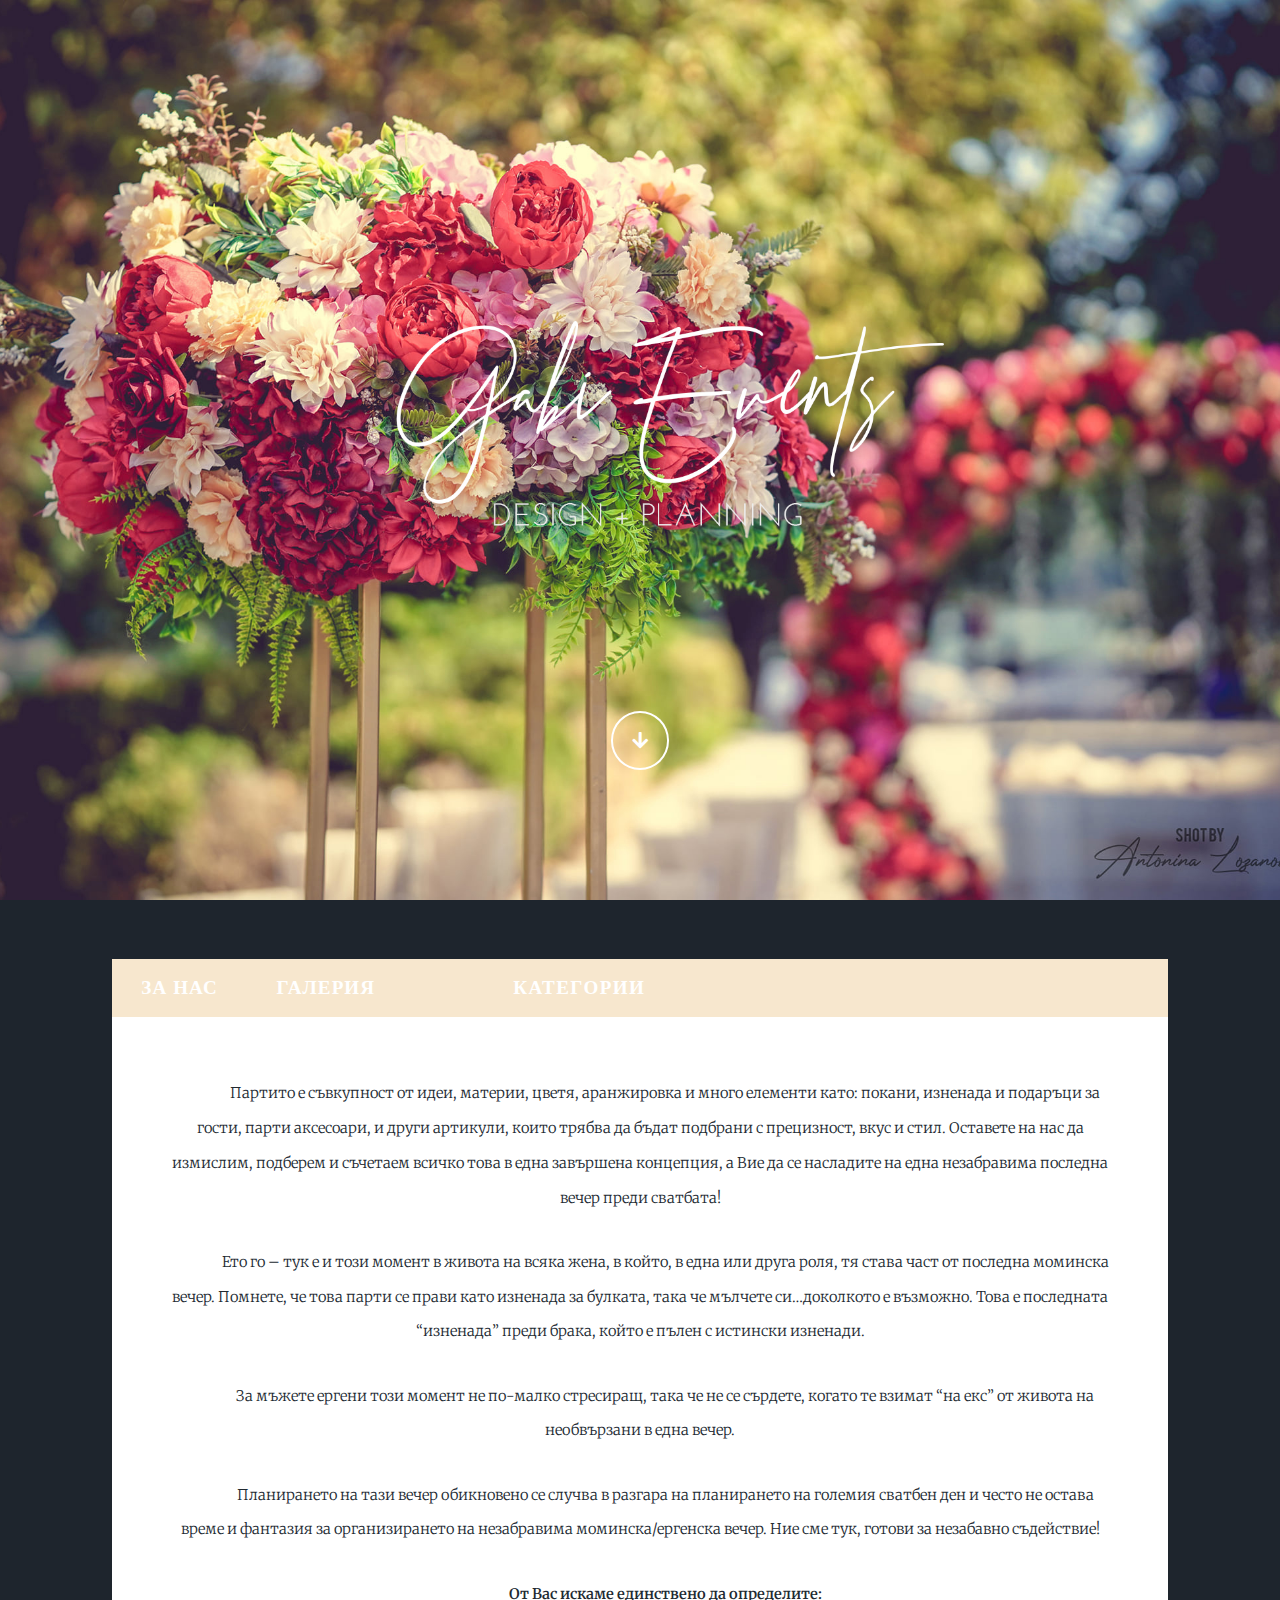
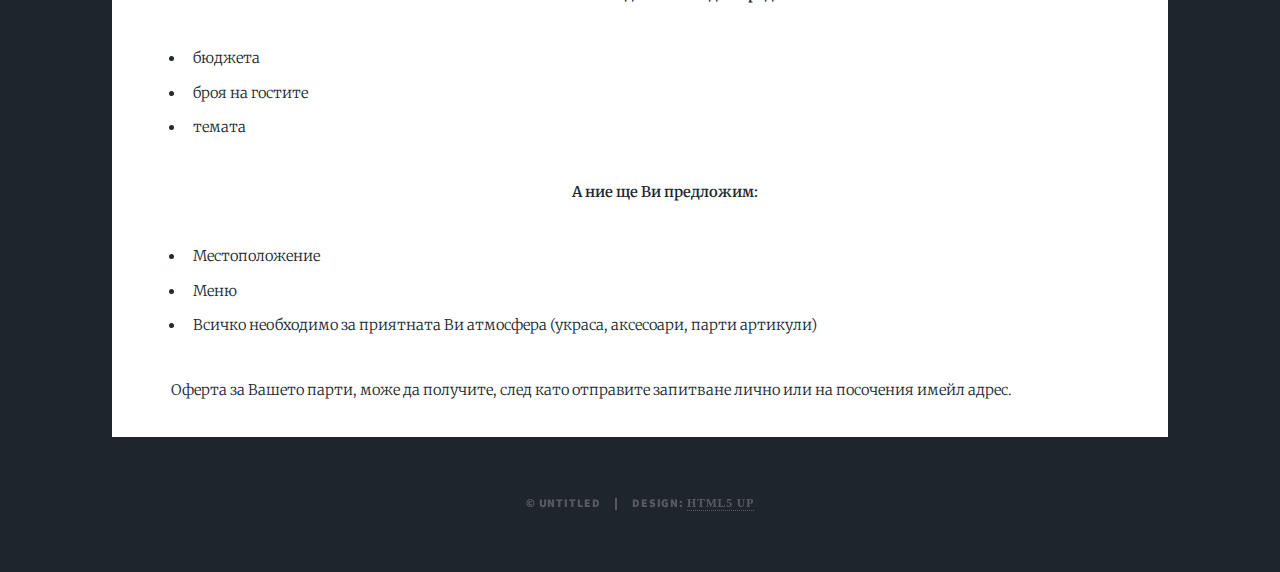
==== bachelor-party.html @ e5195054 "css changes" ====
<!DOCTYPE HTML>
<!--
	Massively by HTML5 UP
	html5up.net | @ajlkn
	Free for personal and commercial use under the CCA 3.0 license (html5up.net/license)
-->
<html>
	<head>
		<title>Момински и ергенски партита - Gabi Events DESIGN + PLANNING</title>
		<meta charset="utf-8" />
		<meta name="viewport" content="width=device-width, initial-scale=1, user-scalable=no" />
		<link rel="stylesheet" href="assets/css/main.css" />
		<noscript><link rel="stylesheet" href="assets/css/noscript.css" /></noscript>
	</head>
	<body class="is-preload">

		<!-- Wrapper -->
			<div id="wrapper" class="fade-in">
				<!-- Intro -->
					<div id="intro">
						
						<ul class="actions">
							
							<li><a href="#header" class="button icon solid solo fa-arrow-down scrolly">Continue</a></li>
						</ul>
					</div>

				<!-- Header -->
				<header id="header">
                    <a href="index.html" class="logo">Gabi Events</a>
                    <a class="logot">DESIGN + PLANNING</a>
                </header>
                <!-- Nav -->
                <div class="vl"></div>
                        <div class="dropdown">
                            <button class="dropbtn">Категории</button>
                            <div class="dropdown-content">
                                <a href="wedding.html">Сватби</a>
                                <a href="christening.html">Кръщенета</a>
                                <a href="birthday.html">Рождени дни</a>
                                <a href="childrens-party.html">Детски партита</a>
                                <a href="bachelor-party.html">Момински и ергенски партита</a>
                                <a href="prom.html">Абитуриентски балове</a>
                            </div>
                        </div>
                    <nav id="nav">
                        <ul class="links">
                            <li class="active"><a href="index.html">За нас</a></li>
                            <li><a href="generic.html">Галерия</a></li>
                        </ul>
                    </nav>



				<!-- Main -->
                <section id="main">
					<div class="container">
						<div class="row gtr-200">
							<div class="col-12">

                                 <div class="post featured">
                      
                                 </div>
                            <p>
								Партито е съвкупност от идеи, материи, цветя, аранжировка и много елементи като:  покани, изненада и подаръци за гости, парти аксесоари, и други артикули, които трябва да бъдат подбрани с прецизност, вкус и стил. 
								Оставете на нас да измислим, подберем и съчетаем всичко това в една завършена концепция, а Вие да се насладите на една незабравима последна вечер преди сватбата!
							</p>
							<p>
								Ето го – тук е и този момент в живота на всяка жена, в който, в една или друга роля, тя става част от последна моминска вечер.
								Помнете, че това парти се прави като изненада за булката, така че мълчете си…доколкото е възможно. Това е последната “изненада” преди брака, който е пълен с истински изненади.
							</p>
							<p>
								За мъжете ергени този момент не по-малко стресиращ, така че не се сърдете, когато те взимат “на екс” от живота на необвързани в една вечер.
							</p>
							<p>
								Планирането на тази вечер обикновено се случва в разгара на планирането на големия сватбен ден и често не остава време и фантазия за организирането на незабравима моминска/ергенска вечер. 
								Ние сме тук, готови за незабавно съдействие!
							</p>
							<p><b>От Вас искаме единствено да определите:</b></p>
                            <ul>
								<li>
									 бюджета
								</li>
								<li>
									броя на гостите
								</li>
								<li>
									темата
								</li>
							</ul>
                            <p><b>А ние ще Ви предложим:</b></p>
							<ul>
								<li>
									 Местоположение
								</li>
								<li>
									Меню
								</li>
								<li>
									Всичко необходимо за приятната Ви атмосфера (украса, аксесоари, парти артикули)
								</li>
							</ul>
							Оферта за Вашето парти, може да получите, след като отправите запитване лично или на посочения имейл адрес.
                            </div>
                        </div>
                    </div>                    
                </section>
                
				<!-- Footer -->
					<footer id="footer">

					</footer>

				<!-- Copyright -->
					<div id="copyright">
						<ul><li>&copy; Untitled</li><li>Design: <a href="https://html5up.net">HTML5 UP</a></li></ul>
					</div>

			</div>

		<!-- Scripts -->
			<script src="assets/js/jquery.min.js"></script>
			<script src="assets/js/jquery.scrollex.min.js"></script>
			<script src="assets/js/jquery.scrolly.min.js"></script>
			<script src="assets/js/browser.min.js"></script>
			<script src="assets/js/breakpoints.min.js"></script>
			<script src="assets/js/util.js"></script>
			<script src="assets/js/main.js"></script>

	</body>
</html>
---- assets/css/main.css ----
@import url(fontawesome-all.min.css);
@import url("https://fonts.googleapis.com/css?family=Merriweather:300,700,300italic,700italic|Source+Sans+Pro:900");

/*
	Massively by HTML5 UP
	html5up.net | @ajlkn
	Free for personal and commercial use under the CCA 3.0 license (html5up.net/license)
*/

html, body, div, span, applet, object,
iframe, h1, h2, h3, h4, h5, h6, p, blockquote,
pre, a, abbr, acronym, address, big, cite,
code, del, dfn, em, img, ins, kbd, q, s, samp,
small, strike, strong, sub, sup, tt, var, b,
u, i, center, dl, dt, dd, ol, ul, li, fieldset,
form, label, legend, table, caption, tbody,
tfoot, thead, tr, th, td, article, aside,
canvas, details, embed, figure, figcaption,
footer, header, hgroup, menu, nav, output, ruby,
section, summary, time, mark, audio, video {
	margin: 0;
	padding: 0;
	border: 0;
	font-size: 100%;
	font: inherit;
	vertical-align: baseline;}

article, aside, details, figcaption, figure,
footer, header, hgroup, menu, nav, section {
	display: block;}

body {
	line-height: 1;
}

* {box-sizing:border-box}

/* Slideshow container */
.slideshow-container {
  max-width: 1000px;
  position: relative;
  margin: auto;
  top: 8px;
  left: 16px;
}

/* Hide the images by default */
.mySlides {
  display: none;
}

/* Next & previous buttons */
.prev, .next {
	cursor: pointer;
	position: absolute;
	top: 50%;
	width: auto;
	padding: 16px;
	margin-top: -22px;
	color: white;
	font-weight: bold;
	font-size: 18px;
	transition: 0.6s ease;
	border-radius: 0 3px 3px 0;
	user-select: none;
}

.prev{
	left:0;
	border-radius: 3px 0 0 3px;
}

/* Position the "next button" to the right */
.next {
	right: 0;
	border-radius: 3px 0 0 3px;
  }
  
  /* On hover, add a black background color with a little bit see-through */
  .prev:hover, .next:hover {
	background-color: rgba(0,0,0,0.8);
  }

/* Caption text */
.text {
  color: #f2f2f2;
  font-size: 15px;
  padding: 8px 12px;
  position: absolute;
  bottom: 8px;
  width: 100%;
  text-align: center;
}

/* Number text (1/3 etc) */
.numbertext {
  color: #f2f2f2;
  font-size: 12px;
  padding: 8px 12px;
  position: absolute;
  top: 0;
}

/* The dots/bullets/indicators */
.dot {
  cursor: pointer;
  height: 15px;
  width: 15px;
  margin: 0 2px;
  background-color: #bbb;
  border-radius: 50%;
  display: inline-block;
  transition: background-color 0.6s ease;
}

.active, .dot:hover {
  background-color: #717171;
}

/* Fading animation */
.fade {
  -webkit-animation-name: fade;
  -webkit-animation-duration: 1.5s;
  animation-name: fade;
  animation-duration: 1.5s;
}

@-webkit-keyframes fade {
  from {opacity: .4}
  to {opacity: 1}
}

@keyframes fade {
  from {opacity: .4}
  to {opacity: 1}
}


ol, ul {
	list-style: none;
}

blockquote, q {
	quotes: none;
}

	blockquote:before, blockquote:after, q:before, q:after {
		content: '';
		content: none;
	}

table {
	border-collapse: collapse;
	border-spacing: 0;
}

body {
	-webkit-text-size-adjust: none;
}

mark {
	background-color: transparent;
	color: inherit;
}

input::-moz-focus-inner {
	border: 0;
	padding: 0;
}

input, select, textarea {
	-moz-appearance: none;
	-webkit-appearance: none;
	-ms-appearance: none;
	appearance: none;
}

/* Basic */

	@-ms-viewport {
		width: device-width;
	}

	body {
		-ms-overflow-style: scrollbar;
	}

	@media screen and (max-width: 480px) {

		html, body {
			min-width: 320px;
		}

	}

	html {
		box-sizing: border-box;
	}

	*, *:before, *:after {
		box-sizing: inherit;
	}

	body {
		background-color: #1e252d;
	}

		body.is-preload *, body.is-preload *:before, body.is-preload *:after {
			-moz-animation: none !important;
			-webkit-animation: none !important;
			-ms-animation: none !important;
			animation: none !important;
			-moz-transition: none !important;
			-webkit-transition: none !important;
			-ms-transition: none !important;
			transition: none !important;
		}

/* Type */

	html {
		font-size: 16pt;
	}

		@media screen and (max-width: 1680px) {

			html {
				font-size: 12pt;
			}

		}

		@media screen and (max-width: 1280px) {

			html {
				font-size: 11pt;
			}

		}

		@media screen and (max-width: 360px) {

			html {
				font-size: 10pt;
			}

		}

	body {
		color: #212931;
	}

	body, input, select, textarea {
		font-family: "Merriweather", Georgia, serif;
		font-weight: 300;
		font-size: 1rem;
		line-height: 2.375;
	}

	a {
		-moz-transition: color 0.2s ease-in-out, background-color 0.2s ease-in-out, border-color 0.2s ease-in-out, box-shadow 0.2s ease-in-out;
		-webkit-transition: color 0.2s ease-in-out, background-color 0.2s ease-in-out, border-color 0.2s ease-in-out, box-shadow 0.2s ease-in-out;
		-ms-transition: color 0.2s ease-in-out, background-color 0.2s ease-in-out, border-color 0.2s ease-in-out, box-shadow 0.2s ease-in-out;
		transition: color 0.2s ease-in-out, background-color 0.2s ease-in-out, border-color 0.2s ease-in-out, box-shadow 0.2s ease-in-out;
		border-bottom: dotted 1px;
		text-decoration: none;
	}

		a:hover {
			border-bottom-color: transparent;
			color: #f4d18c !important;
		}

	strong, b {
		font-weight: 600;
	}

	em, i {
		font-style: italic;
	}

	p {
		text-align: center;
		margin: 0 0 2em 0;
	}

	h1, h2, h3, h4, h5, h6 {
		font-family: "Source Sans Pro", Helvetica, sans-serif;
		font-weight: 535;
		line-height: 1.5;
		letter-spacing: 0.030em;
		text-transform: uppercase;
		margin: 0 0 1rem 0;
	}

		h1 a, h2 a, h3 a, h4 a, h5 a, h6 a {
			border-bottom: 0;
			color: inherit;
			text-decoration: none;
		}

	h1 {
		font-size: 4rem;
		line-height: 1.1;
		margin: 0 0 2rem 0;
	}

	h2 {
		font-size: 1.75rem;
		line-height: 1.3;
		margin: 0 0 1.5rem 0;
	}

	h3 {
		font-size: 1.25rem;
		margin: 0 0 1.5rem 0;
	}

	h4 {
		font-size: 1rem;
	}

	h5 {
		font-size: 0.9rem;
	}

	h6 {
		font-size: 0.8rem;
	}

	sub {
		font-size: 0.8rem;
		position: relative;
		top: 0.5rem;
	}

	sup {
		font-size: 0.8rem;
		position: relative;
		top: -0.5rem;
	}

	blockquote {
		border-left: solid 4px;
		font-style: italic;
		margin: 0 0 2rem 0;
		padding: 0.5rem 0 0.5rem 2rem;
	}

	code {
		border: solid 2px;
		font-family: "Courier New", monospace;
		font-size: 0.9rem;
		margin: 0 0.25rem;
		padding: 0.25rem 0.65rem;
	}

	pre {
		-webkit-overflow-scrolling: touch;
		font-family: "Courier New", monospace;
		font-size: 0.9rem;
		margin: 0 0 2rem 0;
	}

		pre code {
			display: block;
			line-height: 1.75;
			padding: 1rem 1.5rem;
			overflow-x: auto;
		}

	hr {
		border: 0;
		border-bottom: solid 2px;
		margin: 3rem 0;
	}

		hr.major {
			margin: 5rem 0;
		}

	.align-left {
		text-align: left;
	}

	.align-center {
		text-align: center;
	}

	.align-right {
		text-align: right;
	}

	input, select, textarea {
		color: #212931;
	}

	a {
		color: #212931;
		font-family:'Times New Roman', Times, serif;
		border-bottom-color: rgba(33, 41, 49, 0.5);
	}

		a:hover {
			border-bottom-color: transparent;
			color: #f4d18c !important;
		}

	strong, b {
		color: #212931;
	}

	h1, h2, h3, h4, h5, h6 {
		color: #212931;
	}

	blockquote {
		border-left-color: #eeeeee;
	}

	code {
		background: rgba(220, 220, 220, 0.25);
		border-color: #eeeeee;
	}

	hr {
		border-bottom-color: #eeeeee;
	}

/* Row */

	.row {
		display: flex;
		flex-wrap: wrap;
		box-sizing: border-box;
		align-items: stretch;
	}

		.row > * {
			box-sizing: border-box;
		}

		.row.gtr-uniform > * > :last-child {
			margin-bottom: 0;
		}

		.row.aln-left {
			justify-content: flex-start;
		}

		.row.aln-center {
			justify-content: center;
		}

		.row.aln-right {
			justify-content: flex-end;
		}

		.row.aln-top {
			align-items: flex-start;
		}

		.row.aln-middle {
			align-items: center;
		}

		.row.aln-bottom {
			align-items: flex-end;
		}

		.row > .imp {
			order: -1;
		}

		.row > .col-1 {
			width: 8.33333%;
		}

		.row > .off-1 {
			margin-left: 8.33333%;
		}

		.row > .col-2 {
			width: 16.66667%;
		}

		.row > .off-2 {
			margin-left: 16.66667%;
		}

		.row > .col-3 {
			width: 25%;
		}

		.row > .off-3 {
			margin-left: 25%;
		}

		.row > .col-4 {
			width: 33.33333%;
		}

		.row > .off-4 {
			margin-left: 33.33333%;
		}

		.row > .col-5 {
			width: 41.66667%;
		}

		.row > .off-5 {
			margin-left: 41.66667%;
		}

		.row > .col-6 {
			width: 50%;
		}

		.row > .off-6 {
			margin-left: 50%;
		}

		.row > .col-7 {
			width: 58.33333%;
		}

		.row > .off-7 {
			margin-left: 58.33333%;
		}

		.row > .col-8 {
			width: 66.66667%;
		}

		.row > .off-8 {
			margin-left: 66.66667%;
		}

		.row > .col-9 {
			width: 75%;
		}

		.row > .off-9 {
			margin-left: 75%;
		}

		.row > .col-10 {
			width: 83.33333%;
		}

		.row > .off-10 {
			margin-left: 83.33333%;
		}

		.row > .col-11 {
			width: 91.66667%;
		}

		.row > .off-11 {
			margin-left: 91.66667%;
		}

		.row > .col-12 {
			width: 100%;
		}

		.row > .off-12 {
			margin-left: 100%;
		}

		.row.gtr-0 {
			margin-top: 0;
			margin-left: 0rem;
		}

			.row.gtr-0 > * {
				padding: 0 0 0 0rem;
			}

			.row.gtr-0.gtr-uniform {
				margin-top: 0rem;
			}

				.row.gtr-0.gtr-uniform > * {
					padding-top: 0rem;
				}

		.row.gtr-25 {
			margin-top: 0;
			margin-left: -0.375rem;
		}

			.row.gtr-25 > * {
				padding: 0 0 0 0.375rem;
			}

			.row.gtr-25.gtr-uniform {
				margin-top: -0.375rem;
			}

				.row.gtr-25.gtr-uniform > * {
					padding-top: 0.375rem;
				}

		.row.gtr-50 {
			margin-top: 0;
			margin-left: -0.75rem;
		}

			.row.gtr-50 > * {
				padding: 0 0 0 0.75rem;
			}

			.row.gtr-50.gtr-uniform {
				margin-top: -0.75rem;
			}

				.row.gtr-50.gtr-uniform > * {
					padding-top: 0.75rem;
				}

		.row {
			margin-top: 0;
			margin-left: -1.5rem;
		}

			.row > * {
				padding: 0 0 0 1.5rem;
			}

			.row.gtr-uniform {
				margin-top: -1.5rem;
			}

				.row.gtr-uniform > * {
					padding-top: 1.5rem;
				}

		.row.gtr-150 {
			margin-top: 0;
			margin-left: -2.25rem;
		}

			.row.gtr-150 > * {
				padding: 0 0 0 2.25rem;
			}

			.row.gtr-150.gtr-uniform {
				margin-top: -2.25rem;
			}

				.row.gtr-150.gtr-uniform > * {
					padding-top: 2.25rem;
				}

		.row.gtr-200 {
			margin-top: 0;
			margin-left: -3rem;
		}

			.row.gtr-200 > * {
				padding: 0 0 0 3rem;
			}

			.row.gtr-200.gtr-uniform {
				margin-top: -3rem;
			}

				.row.gtr-200.gtr-uniform > * {
					padding-top: 3rem;
				}

		@media screen and (max-width: 1680px) {

			.row {
				display: flex;
				flex-wrap: wrap;
				box-sizing: border-box;
				align-items: stretch;
			}

				.row > * {
					box-sizing: border-box;
				}

				.row.gtr-uniform > * > :last-child {
					margin-bottom: 0;
				}

				.row.aln-left {
					justify-content: flex-start;
				}

				.row.aln-center {
					justify-content: center;
				}

				.row.aln-right {
					justify-content: flex-end;
				}

				.row.aln-top {
					align-items: flex-start;
				}

				.row.aln-middle {
					align-items: center;
				}

				.row.aln-bottom {
					align-items: flex-end;
				}

				.row > .imp-xlarge {
					order: -1;
				}

				.row > .col-1-xlarge {
					width: 8.33333%;
				}

				.row > .off-1-xlarge {
					margin-left: 8.33333%;
				}

				.row > .col-2-xlarge {
					width: 16.66667%;
				}

				.row > .off-2-xlarge {
					margin-left: 16.66667%;
				}

				.row > .col-3-xlarge {
					width: 25%;
				}

				.row > .off-3-xlarge {
					margin-left: 25%;
				}

				.row > .col-4-xlarge {
					width: 33.33333%;
				}

				.row > .off-4-xlarge {
					margin-left: 33.33333%;
				}

				.row > .col-5-xlarge {
					width: 41.66667%;
				}

				.row > .off-5-xlarge {
					margin-left: 41.66667%;
				}

				.row > .col-6-xlarge {
					width: 50%;
				}

				.row > .off-6-xlarge {
					margin-left: 50%;
				}

				.row > .col-7-xlarge {
					width: 58.33333%;
				}

				.row > .off-7-xlarge {
					margin-left: 58.33333%;
				}

				.row > .col-8-xlarge {
					width: 66.66667%;
				}

				.row > .off-8-xlarge {
					margin-left: 66.66667%;
				}

				.row > .col-9-xlarge {
					width: 75%;
				}

				.row > .off-9-xlarge {
					margin-left: 75%;
				}

				.row > .col-10-xlarge {
					width: 83.33333%;
				}

				.row > .off-10-xlarge {
					margin-left: 83.33333%;
				}

				.row > .col-11-xlarge {
					width: 91.66667%;
				}

				.row > .off-11-xlarge {
					margin-left: 91.66667%;
				}

				.row > .col-12-xlarge {
					width: 100%;
				}

				.row > .off-12-xlarge {
					margin-left: 100%;
				}

				.row.gtr-0 {
					margin-top: 0;
					margin-left: 0rem;
				}

					.row.gtr-0 > * {
						padding: 0 0 0 0rem;
					}

					.row.gtr-0.gtr-uniform {
						margin-top: 0rem;
					}

						.row.gtr-0.gtr-uniform > * {
							padding-top: 0rem;
						}

				.row.gtr-25 {
					margin-top: 0;
					margin-left: -0.375rem;
				}

					.row.gtr-25 > * {
						padding: 0 0 0 0.375rem;
					}

					.row.gtr-25.gtr-uniform {
						margin-top: -0.375rem;
					}

						.row.gtr-25.gtr-uniform > * {
							padding-top: 0.375rem;
						}

				.row.gtr-50 {
					margin-top: 0;
					margin-left: -0.75rem;
				}

					.row.gtr-50 > * {
						padding: 0 0 0 0.75rem;
					}

					.row.gtr-50.gtr-uniform {
						margin-top: -0.75rem;
					}

						.row.gtr-50.gtr-uniform > * {
							padding-top: 0.75rem;
						}

				.row {
					margin-top: 0;
					margin-left: -1.5rem;
				}

					.row > * {
						padding: 0 0 0 1.5rem;
					}

					.row.gtr-uniform {
						margin-top: -1.5rem;
					}

						.row.gtr-uniform > * {
							padding-top: 1.5rem;
						}

				.row.gtr-150 {
					margin-top: 0;
					margin-left: -2.25rem;
				}

					.row.gtr-150 > * {
						padding: 0 0 0 2.25rem;
					}

					.row.gtr-150.gtr-uniform {
						margin-top: -2.25rem;
					}

						.row.gtr-150.gtr-uniform > * {
							padding-top: 2.25rem;
						}

				.row.gtr-200 {
					margin-top: 0;
					margin-left: -3rem;
				}

					.row.gtr-200 > * {
						padding: 0 0 0 3rem;
					}

					.row.gtr-200.gtr-uniform {
						margin-top: -3rem;
					}

						.row.gtr-200.gtr-uniform > * {
							padding-top: 3rem;
						}

		}

		@media screen and (max-width: 1280px) {

			.row {
				display: flex;
				flex-wrap: wrap;
				box-sizing: border-box;
				align-items: stretch;
			}

				.row > * {
					box-sizing: border-box;
				}

				.row.gtr-uniform > * > :last-child {
					margin-bottom: 0;
				}

				.row.aln-left {
					justify-content: flex-start;
				}

				.row.aln-center {
					justify-content: center;
				}

				.row.aln-right {
					justify-content: flex-end;
				}

				.row.aln-top {
					align-items: flex-start;
				}

				.row.aln-middle {
					align-items: center;
				}

				.row.aln-bottom {
					align-items: flex-end;
				}

				.row > .imp-large {
					order: -1;
				}

				.row > .col-1-large {
					width: 8.33333%;
				}

				.row > .off-1-large {
					margin-left: 8.33333%;
				}

				.row > .col-2-large {
					width: 16.66667%;
				}

				.row > .off-2-large {
					margin-left: 16.66667%;
				}

				.row > .col-3-large {
					width: 25%;
				}

				.row > .off-3-large {
					margin-left: 25%;
				}

				.row > .col-4-large {
					width: 33.33333%;
				}

				.row > .off-4-large {
					margin-left: 33.33333%;
				}

				.row > .col-5-large {
					width: 41.66667%;
				}

				.row > .off-5-large {
					margin-left: 41.66667%;
				}

				.row > .col-6-large {
					width: 50%;
				}

				.row > .off-6-large {
					margin-left: 50%;
				}

				.row > .col-7-large {
					width: 58.33333%;
				}

				.row > .off-7-large {
					margin-left: 58.33333%;
				}

				.row > .col-8-large {
					width: 66.66667%;
				}

				.row > .off-8-large {
					margin-left: 66.66667%;
				}

				.row > .col-9-large {
					width: 75%;
				}

				.row > .off-9-large {
					margin-left: 75%;
				}

				.row > .col-10-large {
					width: 83.33333%;
				}

				.row > .off-10-large {
					margin-left: 83.33333%;
				}

				.row > .col-11-large {
					width: 91.66667%;
				}

				.row > .off-11-large {
					margin-left: 91.66667%;
				}

				.row > .col-12-large {
					width: 100%;
				}

				.row > .off-12-large {
					margin-left: 100%;
				}

				.row.gtr-0 {
					margin-top: 0;
					margin-left: 0rem;
				}

					.row.gtr-0 > * {
						padding: 0 0 0 0rem;
					}

					.row.gtr-0.gtr-uniform {
						margin-top: 0rem;
					}

						.row.gtr-0.gtr-uniform > * {
							padding-top: 0rem;
						}

				.row.gtr-25 {
					margin-top: 0;
					margin-left: -0.375rem;
				}

					.row.gtr-25 > * {
						padding: 0 0 0 0.375rem;
					}

					.row.gtr-25.gtr-uniform {
						margin-top: -0.375rem;
					}

						.row.gtr-25.gtr-uniform > * {
							padding-top: 0.375rem;
						}

				.row.gtr-50 {
					margin-top: 0;
					margin-left: -0.75rem;
				}

					.row.gtr-50 > * {
						padding: 0 0 0 0.75rem;
					}

					.row.gtr-50.gtr-uniform {
						margin-top: -0.75rem;
					}

						.row.gtr-50.gtr-uniform > * {
							padding-top: 0.75rem;
						}

				.row {
					margin-top: 0;
					margin-left: -1.5rem;
				}

					.row > * {
						padding: 0 0 0 1.5rem;
					}

					.row.gtr-uniform {
						margin-top: -1.5rem;
					}

						.row.gtr-uniform > * {
							padding-top: 1.5rem;
						}

				.row.gtr-150 {
					margin-top: 0;
					margin-left: -2.25rem;
				}

					.row.gtr-150 > * {
						padding: 0 0 0 2.25rem;
					}

					.row.gtr-150.gtr-uniform {
						margin-top: -2.25rem;
					}

						.row.gtr-150.gtr-uniform > * {
							padding-top: 2.25rem;
						}

				.row.gtr-200 {
					margin-top: 0;
					margin-left: -3rem;
				}

					.row.gtr-200 > * {
						padding: 0 0 0 3rem;
					}

					.row.gtr-200.gtr-uniform {
						margin-top: -3rem;
					}

						.row.gtr-200.gtr-uniform > * {
							padding-top: 3rem;
						}

		}

		@media screen and (max-width: 980px) {

			.row {
				display: flex;
				flex-wrap: wrap;
				box-sizing: border-box;
				align-items: stretch;
			}

				.row > * {
					box-sizing: border-box;
				}

				.row.gtr-uniform > * > :last-child {
					margin-bottom: 0;
				}

				.row.aln-left {
					justify-content: flex-start;
				}

				.row.aln-center {
					justify-content: center;
				}

				.row.aln-right {
					justify-content: flex-end;
				}

				.row.aln-top {
					align-items: flex-start;
				}

				.row.aln-middle {
					align-items: center;
				}

				.row.aln-bottom {
					align-items: flex-end;
				}

				.row > .imp-medium {
					order: -1;
				}

				.row > .col-1-medium {
					width: 8.33333%;
				}

				.row > .off-1-medium {
					margin-left: 8.33333%;
				}

				.row > .col-2-medium {
					width: 16.66667%;
				}

				.row > .off-2-medium {
					margin-left: 16.66667%;
				}

				.row > .col-3-medium {
					width: 25%;
				}

				.row > .off-3-medium {
					margin-left: 25%;
				}

				.row > .col-4-medium {
					width: 33.33333%;
				}

				.row > .off-4-medium {
					margin-left: 33.33333%;
				}

				.row > .col-5-medium {
					width: 41.66667%;
				}

				.row > .off-5-medium {
					margin-left: 41.66667%;
				}

				.row > .col-6-medium {
					width: 50%;
				}

				.row > .off-6-medium {
					margin-left: 50%;
				}

				.row > .col-7-medium {
					width: 58.33333%;
				}

				.row > .off-7-medium {
					margin-left: 58.33333%;
				}

				.row > .col-8-medium {
					width: 66.66667%;
				}

				.row > .off-8-medium {
					margin-left: 66.66667%;
				}

				.row > .col-9-medium {
					width: 75%;
				}

				.row > .off-9-medium {
					margin-left: 75%;
				}

				.row > .col-10-medium {
					width: 83.33333%;
				}

				.row > .off-10-medium {
					margin-left: 83.33333%;
				}

				.row > .col-11-medium {
					width: 91.66667%;
				}

				.row > .off-11-medium {
					margin-left: 91.66667%;
				}

				.row > .col-12-medium {
					width: 100%;
				}

				.row > .off-12-medium {
					margin-left: 100%;
				}

				.row.gtr-0 {
					margin-top: 0;
					margin-left: 0rem;
				}

					.row.gtr-0 > * {
						padding: 0 0 0 0rem;
					}

					.row.gtr-0.gtr-uniform {
						margin-top: 0rem;
					}

						.row.gtr-0.gtr-uniform > * {
							padding-top: 0rem;
						}

				.row.gtr-25 {
					margin-top: 0;
					margin-left: -0.375rem;
				}

					.row.gtr-25 > * {
						padding: 0 0 0 0.375rem;
					}

					.row.gtr-25.gtr-uniform {
						margin-top: -0.375rem;
					}

						.row.gtr-25.gtr-uniform > * {
							padding-top: 0.375rem;
						}

				.row.gtr-50 {
					margin-top: 0;
					margin-left: -0.75rem;
				}

					.row.gtr-50 > * {
						padding: 0 0 0 0.75rem;
					}

					.row.gtr-50.gtr-uniform {
						margin-top: -0.75rem;
					}

						.row.gtr-50.gtr-uniform > * {
							padding-top: 0.75rem;
						}

				.row {
					margin-top: 0;
					margin-left: -1.5rem;
				}

					.row > * {
						padding: 0 0 0 1.5rem;
					}

					.row.gtr-uniform {
						margin-top: -1.5rem;
					}

						.row.gtr-uniform > * {
							padding-top: 1.5rem;
						}

				.row.gtr-150 {
					margin-top: 0;
					margin-left: -2.25rem;
				}

					.row.gtr-150 > * {
						padding: 0 0 0 2.25rem;
					}

					.row.gtr-150.gtr-uniform {
						margin-top: -2.25rem;
					}

						.row.gtr-150.gtr-uniform > * {
							padding-top: 2.25rem;
						}

				.row.gtr-200 {
					margin-top: 0;
					margin-left: -3rem;
				}

					.row.gtr-200 > * {
						padding: 0 0 0 3rem;
					}

					.row.gtr-200.gtr-uniform {
						margin-top: -3rem;
					}

						.row.gtr-200.gtr-uniform > * {
							padding-top: 3rem;
						}

		}

		@media screen and (max-width: 736px) {

			.row {
				display: flex;
				flex-wrap: wrap;
				box-sizing: border-box;
				align-items: stretch;
			}

				.row > * {
					box-sizing: border-box;
				}

				.row.gtr-uniform > * > :last-child {
					margin-bottom: 0;
				}

				.row.aln-left {
					justify-content: flex-start;
				}

				.row.aln-center {
					justify-content: center;
				}

				.row.aln-right {
					justify-content: flex-end;
				}

				.row.aln-top {
					align-items: flex-start;
				}

				.row.aln-middle {
					align-items: center;
				}

				.row.aln-bottom {
					align-items: flex-end;
				}

				.row > .imp-small {
					order: -1;
				}

				.row > .col-1-small {
					width: 8.33333%;
				}

				.row > .off-1-small {
					margin-left: 8.33333%;
				}

				.row > .col-2-small {
					width: 16.66667%;
				}

				.row > .off-2-small {
					margin-left: 16.66667%;
				}

				.row > .col-3-small {
					width: 25%;
				}

				.row > .off-3-small {
					margin-left: 25%;
				}

				.row > .col-4-small {
					width: 33.33333%;
				}

				.row > .off-4-small {
					margin-left: 33.33333%;
				}

				.row > .col-5-small {
					width: 41.66667%;
				}

				.row > .off-5-small {
					margin-left: 41.66667%;
				}

				.row > .col-6-small {
					width: 50%;
				}

				.row > .off-6-small {
					margin-left: 50%;
				}

				.row > .col-7-small {
					width: 58.33333%;
				}

				.row > .off-7-small {
					margin-left: 58.33333%;
				}

				.row > .col-8-small {
					width: 66.66667%;
				}

				.row > .off-8-small {
					margin-left: 66.66667%;
				}

				.row > .col-9-small {
					width: 75%;
				}

				.row > .off-9-small {
					margin-left: 75%;
				}

				.row > .col-10-small {
					width: 83.33333%;
				}

				.row > .off-10-small {
					margin-left: 83.33333%;
				}

				.row > .col-11-small {
					width: 91.66667%;
				}

				.row > .off-11-small {
					margin-left: 91.66667%;
				}

				.row > .col-12-small {
					width: 100%;
				}

				.row > .off-12-small {
					margin-left: 100%;
				}

				.row.gtr-0 {
					margin-top: 0;
					margin-left: 0rem;
				}

					.row.gtr-0 > * {
						padding: 0 0 0 0rem;
					}

					.row.gtr-0.gtr-uniform {
						margin-top: 0rem;
					}

						.row.gtr-0.gtr-uniform > * {
							padding-top: 0rem;
						}

				.row.gtr-25 {
					margin-top: 0;
					margin-left: -0.375rem;
				}

					.row.gtr-25 > * {
						padding: 0 0 0 0.375rem;
					}

					.row.gtr-25.gtr-uniform {
						margin-top: -0.375rem;
					}

						.row.gtr-25.gtr-uniform > * {
							padding-top: 0.375rem;
						}

				.row.gtr-50 {
					margin-top: 0;
					margin-left: -0.75rem;
				}

					.row.gtr-50 > * {
						padding: 0 0 0 0.75rem;
					}

					.row.gtr-50.gtr-uniform {
						margin-top: -0.75rem;
					}

						.row.gtr-50.gtr-uniform > * {
							padding-top: 0.75rem;
						}

				.row {
					margin-top: 0;
					margin-left: -1.5rem;
				}

					.row > * {
						padding: 0 0 0 1.5rem;
					}

					.row.gtr-uniform {
						margin-top: -1.5rem;
					}

						.row.gtr-uniform > * {
							padding-top: 1.5rem;
						}

				.row.gtr-150 {
					margin-top: 0;
					margin-left: -2.25rem;
				}

					.row.gtr-150 > * {
						padding: 0 0 0 2.25rem;
					}

					.row.gtr-150.gtr-uniform {
						margin-top: -2.25rem;
					}

						.row.gtr-150.gtr-uniform > * {
							padding-top: 2.25rem;
						}

				.row.gtr-200 {
					margin-top: 0;
					margin-left: -3rem;
				}

					.row.gtr-200 > * {
						padding: 0 0 0 3rem;
					}

					.row.gtr-200.gtr-uniform {
						margin-top: -3rem;
						
					}

						.row.gtr-200.gtr-uniform > * {
							padding-top: 3rem;
						}

		}

		@media screen and (max-width: 480px) {

			.row {
				display: flex;
				flex-wrap: wrap;
				box-sizing: border-box;
				align-items: stretch;
			}

				.row > * {
					box-sizing: border-box;
				}

				.row.gtr-uniform > * > :last-child {
					margin-bottom: 0;
				}

				.row.aln-left {
					justify-content: flex-start;
				}

				.row.aln-center {
					justify-content: center;
				}

				.row.aln-right {
					justify-content: flex-end;
				}

				.row.aln-top {
					align-items: flex-start;
				}

				.row.aln-middle {
					align-items: center;
				}

				.row.aln-bottom {
					align-items: flex-end;
				}

				.row > .imp-xsmall {
					order: -1;
				}

				.row > .col-1-xsmall {
					width: 8.33333%;
				}

				.row > .off-1-xsmall {
					margin-left: 8.33333%;
				}

				.row > .col-2-xsmall {
					width: 16.66667%;
				}

				.row > .off-2-xsmall {
					margin-left: 16.66667%;
				}

				.row > .col-3-xsmall {
					width: 25%;
				}

				.row > .off-3-xsmall {
					margin-left: 25%;
				}

				.row > .col-4-xsmall {
					width: 33.33333%;
				}

				.row > .off-4-xsmall {
					margin-left: 33.33333%;
				}

				.row > .col-5-xsmall {
					width: 41.66667%;
				}

				.row > .off-5-xsmall {
					margin-left: 41.66667%;
				}

				.row > .col-6-xsmall {
					width: 50%;
				}

				.row > .off-6-xsmall {
					margin-left: 50%;
				}

				.row > .col-7-xsmall {
					width: 58.33333%;
				}

				.row > .off-7-xsmall {
					margin-left: 58.33333%;
				}

				.row > .col-8-xsmall {
					width: 66.66667%;
				}

				.row > .off-8-xsmall {
					margin-left: 66.66667%;
				}

				.row > .col-9-xsmall {
					width: 75%;
				}

				.row > .off-9-xsmall {
					margin-left: 75%;
				}

				.row > .col-10-xsmall {
					width: 83.33333%;
				}

				.row > .off-10-xsmall {
					margin-left: 83.33333%;
				}

				.row > .col-11-xsmall {
					width: 91.66667%;
				}

				.row > .off-11-xsmall {
					margin-left: 91.66667%;
				}

				.row > .col-12-xsmall {
					width: 100%;
				}

				.row > .off-12-xsmall {
					margin-left: 100%;
				}

				.row.gtr-0 {
					margin-top: 0;
					margin-left: 0rem;
				}

					.row.gtr-0 > * {
						padding: 0 0 0 0rem;
					}

					.row.gtr-0.gtr-uniform {
						margin-top: 0rem;
					}

						.row.gtr-0.gtr-uniform > * {
							padding-top: 0rem;
						}

				.row.gtr-25 {
					margin-top: 0;
					margin-left: -0.375rem;
				}

					.row.gtr-25 > * {
						padding: 0 0 0 0.375rem;
					}

					.row.gtr-25.gtr-uniform {
						margin-top: -0.375rem;
					}

						.row.gtr-25.gtr-uniform > * {
							padding-top: 0.375rem;
						}

				.row.gtr-50 {
					margin-top: 0;
					margin-left: -0.75rem;
				}

					.row.gtr-50 > * {
						padding: 0 0 0 0.75rem;
					}

					.row.gtr-50.gtr-uniform {
						margin-top: -0.75rem;
					}

						.row.gtr-50.gtr-uniform > * {
							padding-top: 0.75rem;
						}

				.row {
					margin-top: 0;
					margin-left: -1.5rem;
				}

					.row > * {
						padding: 0 0 0 1.5rem;
					}

					.row.gtr-uniform {
						margin-top: -1.5rem;
					}

						.row.gtr-uniform > * {
							padding-top: 1.5rem;
						}

				.row.gtr-150 {
					margin-top: 0;
					margin-left: -2.25rem;
				}

					.row.gtr-150 > * {
						padding: 0 0 0 2.25rem;
					}

					.row.gtr-150.gtr-uniform {
						margin-top: -2.25rem;
					}

						.row.gtr-150.gtr-uniform > * {
							padding-top: 2.25rem;
						}

				.row.gtr-200 {
					margin-top: 0;
					margin-left: -3rem;
				}

					.row.gtr-200 > * {
						padding: 0 0 0 3rem;
					}

					.row.gtr-200.gtr-uniform {
						margin-top: -3rem;
					}

						.row.gtr-200.gtr-uniform > * {
							padding-top: 3rem;
						}

		}

		@media screen and (max-width: 360px) {

			.row {
				display: flex;
				flex-wrap: wrap;
				box-sizing: border-box;
				align-items: stretch;
			}

				.row > * {
					box-sizing: border-box;
				}

				.row.gtr-uniform > * > :last-child {
					margin-bottom: 0;
				}

				.row.aln-left {
					justify-content: flex-start;
				}

				.row.aln-center {
					justify-content: center;
				}

				.row.aln-right {
					justify-content: flex-end;
				}

				.row.aln-top {
					align-items: flex-start;
				}

				.row.aln-middle {
					align-items: center;
				}

				.row.aln-bottom {
					align-items: flex-end;
				}

				.row > .imp-xxsmall {
					order: -1;
				}

				.row > .col-1-xxsmall {
					width: 8.33333%;
				}

				.row > .off-1-xxsmall {
					margin-left: 8.33333%;
				}

				.row > .col-2-xxsmall {
					width: 16.66667%;
				}

				.row > .off-2-xxsmall {
					margin-left: 16.66667%;
				}

				.row > .col-3-xxsmall {
					width: 25%;
				}

				.row > .off-3-xxsmall {
					margin-left: 25%;
				}

				.row > .col-4-xxsmall {
					width: 33.33333%;
				}

				.row > .off-4-xxsmall {
					margin-left: 33.33333%;
				}

				.row > .col-5-xxsmall {
					width: 41.66667%;
				}

				.row > .off-5-xxsmall {
					margin-left: 41.66667%;
				}

				.row > .col-6-xxsmall {
					width: 50%;
				}

				.row > .off-6-xxsmall {
					margin-left: 50%;
				}

				.row > .col-7-xxsmall {
					width: 58.33333%;
				}

				.row > .off-7-xxsmall {
					margin-left: 58.33333%;
				}

				.row > .col-8-xxsmall {
					width: 66.66667%;
				}

				.row > .off-8-xxsmall {
					margin-left: 66.66667%;
				}

				.row > .col-9-xxsmall {
					width: 75%;
				}

				.row > .off-9-xxsmall {
					margin-left: 75%;
				}

				.row > .col-10-xxsmall {
					width: 83.33333%;
				}

				.row > .off-10-xxsmall {
					margin-left: 83.33333%;
				}

				.row > .col-11-xxsmall {
					width: 91.66667%;
				}

				.row > .off-11-xxsmall {
					margin-left: 91.66667%;
				}

				.row > .col-12-xxsmall {
					width: 100%;
				}

				.row > .off-12-xxsmall {
					margin-left: 100%;
				}

				.row.gtr-0 {
					margin-top: 0;
					margin-left: 0rem;
				}

					.row.gtr-0 > * {
						padding: 0 0 0 0rem;
					}

					.row.gtr-0.gtr-uniform {
						margin-top: 0rem;
					}

						.row.gtr-0.gtr-uniform > * {
							padding-top: 0rem;
						}

				.row.gtr-25 {
					margin-top: 0;
					margin-left: -0.375rem;
				}

					.row.gtr-25 > * {
						padding: 0 0 0 0.375rem;
					}

					.row.gtr-25.gtr-uniform {
						margin-top: -0.375rem;
					}

						.row.gtr-25.gtr-uniform > * {
							padding-top: 0.375rem;
						}

				.row.gtr-50 {
					margin-top: 0;
					margin-left: -0.75rem;
				}

					.row.gtr-50 > * {
						padding: 0 0 0 0.75rem;
					}

					.row.gtr-50.gtr-uniform {
						margin-top: -0.75rem;
					}

						.row.gtr-50.gtr-uniform > * {
							padding-top: 0.75rem;
						}

				.row {
					margin-top: 0;
					margin-left: -1.5rem;
				}

					.row > * {
						padding: 0 0 0 1.5rem;
					}

					.row.gtr-uniform {
						margin-top: -1.5rem;
					}

						.row.gtr-uniform > * {
							padding-top: 1.5rem;
						}

				.row.gtr-150 {
					margin-top: 0;
					margin-left: -2.25rem;
				}

					.row.gtr-150 > * {
						padding: 0 0 0 2.25rem;
					}

					.row.gtr-150.gtr-uniform {
						margin-top: -2.25rem;
					}

						.row.gtr-150.gtr-uniform > * {
							padding-top: 2.25rem;
						}

				.row.gtr-200 {
					margin-top: 0;
					margin-left: -3rem;
				}

					.row.gtr-200 > * {
						padding: 0 0 0 3rem;
					}

					.row.gtr-200.gtr-uniform {
						margin-top: -3rem;
					}

						.row.gtr-200.gtr-uniform > * {
							padding-top: 3rem;
						}

		}

/* Box */

	.box {
		border: solid 2px;
		margin-bottom: 2rem;
		padding: 1.5rem;
	}

		.box > :last-child,
		.box > :last-child > :last-child,
		.box > :last-child > :last-child > :last-child {
			margin-bottom: 0;
		}

		.box.alt {
			border: 0;
			border-radius: 0;
			padding: 0;
		}

	.box {
		border-color: #eeeeee;
	}

/* Button */

	input[type="submit"],
	input[type="reset"],
	input[type="button"],
	button,
	.button {
		-moz-appearance: none;
		-webkit-appearance: none;
		-ms-appearance: none;
		appearance: none;
		-moz-transition: background-color 0.2s ease-in-out, box-shadow 0.2s ease-in-out, color 0.2s ease-in-out;
		-webkit-transition: background-color 0.2s ease-in-out, box-shadow 0.2s ease-in-out, color 0.2s ease-in-out;
		-ms-transition: background-color 0.2s ease-in-out, box-shadow 0.2s ease-in-out, color 0.2s ease-in-out;
		transition: background-color 0.2s ease-in-out, box-shadow 0.2s ease-in-out, color 0.2s ease-in-out;
		border: 0;
		border-radius: 0;
		cursor: pointer;
		display: inline-block;
		font-family: "Source Sans Pro", Helvetica, sans-serif;
		font-size: 0.8rem;
		font-weight: 900;
		letter-spacing: 0.075em;
		height: 3rem;
		line-height: 3rem;
		padding: 0 2rem;
		text-align: center;
		text-decoration: none;
		text-transform: uppercase;
		white-space: nowrap;
		
	}

	.button1 {
		-moz-appearance: none;
		-webkit-appearance: none;
		-ms-appearance: none;
		appearance: none;
		-moz-transition: background-color 0.2s ease-in-out, box-shadow 0.2s ease-in-out, color 0.2s ease-in-out;
		-webkit-transition: background-color 0.2s ease-in-out, box-shadow 0.2s ease-in-out, color 0.2s ease-in-out;
		-ms-transition: background-color 0.2s ease-in-out, box-shadow 0.2s ease-in-out, color 0.2s ease-in-out;
		transition: background-color 0.2s ease-in-out, box-shadow 0.2s ease-in-out, color 0.2s ease-in-out;
		border: 0;
		border-radius: 0;
		cursor: pointer;
		display: inline-block;
		font-family: "Source Sans Pro", Helvetica, sans-serif;
		font-size: 0.8rem;
		font-weight: 900;
		letter-spacing: 0.075em;
		height: 3rem;
		line-height: 3rem;
		padding: 0 2rem;
		text-align: center;
		text-decoration: none;
		text-transform: uppercase;
		white-space: nowrap;
		
	}
	
	.button2 {
		-moz-appearance: none;
		-webkit-appearance: none;
		-ms-appearance: none;
		appearance: none;
		-moz-transition: background-color 0.2s ease-in-out, box-shadow 0.2s ease-in-out, color 0.2s ease-in-out;
		-webkit-transition: background-color 0.2s ease-in-out, box-shadow 0.2s ease-in-out, color 0.2s ease-in-out;
		-ms-transition: background-color 0.2s ease-in-out, box-shadow 0.2s ease-in-out, color 0.2s ease-in-out;
		transition: background-color 0.2s ease-in-out, box-shadow 0.2s ease-in-out, color 0.2s ease-in-out;
		border: 0;
		border-radius: 0;
		cursor: pointer;
		display: inline-block;
		font-family: "Source Sans Pro", Helvetica, sans-serif;
		font-size: 0.8rem;
		font-weight: 900;
		letter-spacing: 0.075em;
		height: 3rem;
		line-height: 3rem;
		margin-top: 2.2rem;
		padding: 0 2rem;
		text-align: center;
		text-decoration: none;
		text-transform: uppercase;
		white-space: nowrap;
		
	}

		input[type="submit"].icon:before,
		input[type="reset"].icon:before,
		input[type="button"].icon:before,
		button.icon:before,
		.button.icon:before {
			margin-right: 0.5rem;
		}


		input[type="submit"].icon.solo,
		input[type="reset"].icon.solo,
		input[type="button"].icon.solo,
		button.icon.solo,
		.button.icon.solo {
			position: relative;
			width: 4rem;
			height: 4rem;
			line-height: 4rem;
			border-radius: 4rem;
			text-indent: 4rem;
			overflow: hidden;
			padding: 0;
			white-space: nowrap;
		}

			input[type="submit"].icon.solo:before,
			input[type="reset"].icon.solo:before,
			input[type="button"].icon.solo:before,
			button.icon.solo:before,
			.button.icon.solo:before {
				position: absolute;
				display: block;
				top: 0;
				left: 0;
				width: inherit;
				height: inherit;
				line-height: inherit;
				font-size: 1.25rem;
				margin-right: 0;
				text-align: center;
				text-indent: 0;
			}



		input[type="submit"].fit,
		input[type="reset"].fit,
		input[type="button"].fit,
		button.fit,
		.button.fit {
			width: 100%;
		}


		input[type="submit"].small,
		input[type="reset"].small,
		input[type="button"].small,
		button.small,
		.button.small {
			font-size: 0.7rem;
			height: 2.5rem;
			line-height: 2.5rem;
			padding: 0 1.5rem;
		}



		input[type="submit"].large,
		input[type="reset"].large,
		input[type="button"].large,
		button.large,
		.button.large {
			font-size: 0.9rem;
			height: 3.5rem;
			line-height: 3.5rem;
			padding: 0 2.75rem;
		}


		@media screen and (max-width: 980px) {

			input[type="submit"],
			input[type="reset"],
			input[type="button"],
			button,
			.button {
				font-size: 0.9rem;
				height: 3.25rem;
				line-height: 3.25rem;
			}

				input[type="submit"].large,
				input[type="reset"].large,
				input[type="button"].large,
				button.large,
				.button.large {
					font-size: 1rem;
					height: 3.75rem;
					line-height: 3.75rem;
				}

		}

		input[type="submit"].disabled, input[type="submit"]:disabled,
		input[type="reset"].disabled,
		input[type="reset"]:disabled,
		input[type="button"].disabled,
		input[type="button"]:disabled,
		button.disabled,
		button:disabled,
		.button.disabled,
		.button:disabled {
			pointer-events: none;
			opacity: 0.25;
		}

	input[type="submit"],
	input[type="reset"],
	input[type="button"],
	button,
	.button {
		background-color: transparent;
		box-shadow: inset 0 0 0 2px #212931;
		color: #ffffff !important;
	}


	.button1 {
		background-color: transparent;
		box-shadow: inset 0 0 0 2px #212931;
		color: #212931 !important;
	}

	.button2 {
		background-color: transparent;
		box-shadow: inset 0 0 0 2px #212931;
		color: #212931 !important;
	}

		input[type="submit"]:hover,
		input[type="reset"]:hover,
		input[type="button"]:hover,
		button:hover,
		.button:hover {
			box-shadow: inset 0 0 0 2px #f4d18c;
			color: #f4d18c !important;
		}

		.button1:hover {
			box-shadow: inset 0 0 0 2px #f4d18c;
			color: #f4d18c !important;
		}

		.button2:hover {
			box-shadow: inset 0 0 0 2px #f4d18c;
			color: #f4d18c !important;
		}

		input[type="submit"].primary,
		input[type="reset"].primary,
		input[type="button"].primary,
		button.primary,
		.button.primary {
			background-color: #212931;
			box-shadow: none;
			color: #ffffff !important;
		}

		.button1.primary {
			background-color: #212931;
			box-shadow: none;
			color: #ffffff !important;
		}

		.button2.primary {
			background-color: #212931;
			box-shadow: none;
			color: #ffffff !important;
		}

			input[type="submit"].primary:hover,
			input[type="reset"].primary:hover,
			input[type="button"].primary:hover,
			button.primary:hover,
			.button.primary:hover {
				background-color: #f4d18c;
			}

			.button1.primary:hover {
				background-color: #f4d18c;
			}

			.button2.primary:hover {
				background-color: #f4d18c;
			}

/* Form */

	form {
		margin: 0 0 2rem 0;
	}

		form > :last-child {
			margin-bottom: 0;
		}

		form > .fields {
			display: -moz-flex;
			display: -webkit-flex;
			display: -ms-flex;
			display: flex;
			-moz-flex-wrap: wrap;
			-webkit-flex-wrap: wrap;
			-ms-flex-wrap: wrap;
			flex-wrap: wrap;
			width: calc(100% + 3rem);
			margin: -1.5rem 0 2rem -1.5rem;
		}

			form > .fields > .field {
				-moz-flex-grow: 0;
				-webkit-flex-grow: 0;
				-ms-flex-grow: 0;
				flex-grow: 0;
				-moz-flex-shrink: 0;
				-webkit-flex-shrink: 0;
				-ms-flex-shrink: 0;
				flex-shrink: 0;
				padding: 1.5rem 0 0 1.5rem;
				width: calc(100% - 1.5rem);
			}

				form > .fields > .field.half {
					width: calc(50% - 0.75rem);
				}

				form > .fields > .field.third {
					width: calc(100%/3 - 0.5rem);
				}

				form > .fields > .field.quarter {
					width: calc(25% - 0.375rem);
				}

		@media screen and (max-width: 480px) {

			form > .fields {
				width: calc(100% + 3rem);
				margin: -1.5rem 0 2rem -1.5rem;
			}

				form > .fields > .field {
					padding: 1.5rem 0 0 1.5rem;
					width: calc(100% - 1.5rem);
				}

					form > .fields > .field.half {
						width: calc(100% - 1.5rem);
					}

					form > .fields > .field.third {
						width: calc(100% - 1.5rem);
					}

					form > .fields > .field.quarter {
						width: calc(100% - 1.5rem);
					}

		}

	label {
		display: block;
		font-family: "Source Sans Pro", Helvetica, sans-serif;
		font-weight: 900;
		line-height: 1.5;
		letter-spacing: 0.075em;
		font-size: 0.8rem;
		text-transform: uppercase;
		margin: 0 0 0.75rem 0;
	}

		@media screen and (max-width: 980px) {

			label {
				font-size: 0.9rem;
			}

		}

	input[type="text"],
	input[type="password"],
	input[type="email"],
	select,
	textarea {
		-moz-appearance: none;
		-webkit-appearance: none;
		-ms-appearance: none;
		appearance: none;
		background: transparent;
		border-radius: 0;
		border: solid 2px;
		color: inherit;
		display: block;
		outline: 0;
		padding: 0 1rem;
		text-decoration: none;
		width: 100%;
	}

		input[type="text"]:invalid,
		input[type="password"]:invalid,
		input[type="email"]:invalid,
		select:invalid,
		textarea:invalid {
			box-shadow: none;
		}

	select {
		background-size: 1.25rem;
		background-repeat: no-repeat;
		background-position: calc(100% - 1rem) center;
		height: 3rem;
		padding-right: 3rem;
		text-overflow: ellipsis;
	}

		select:focus::-ms-value {
			background-color: transparent;
		}

		select::-ms-expand {
			display: none;
		}

	input[type="text"],
	input[type="password"],
	input[type="email"],
	select {
		height: 3rem;
	}

	textarea {
		padding: 0.75rem 1rem;
	}

	input[type="checkbox"],
	input[type="radio"] {
		-moz-appearance: none;
		-webkit-appearance: none;
		-ms-appearance: none;
		appearance: none;
		display: block;
		float: left;
		margin-right: -2rem;
		opacity: 0;
		width: 1rem;
		z-index: -1;
	}

		input[type="checkbox"] + label,
		input[type="radio"] + label {
			text-decoration: none;
			cursor: pointer;
			display: inline-block;
			font-size: 1rem;
			letter-spacing: 0;
			font-family: "Merriweather", Georgia, serif;
			text-transform: none;
			font-weight: 300;
			padding-left: 2.8rem;
			padding-right: 1rem;
			position: relative;
		}

			input[type="checkbox"] + label:before,
			input[type="radio"] + label:before {
				-moz-osx-font-smoothing: grayscale;
				-webkit-font-smoothing: antialiased;
				display: inline-block;
				font-style: normal;
				font-variant: normal;
				text-rendering: auto;
				line-height: 1;
				text-transform: none !important;
				font-family: 'Font Awesome 5 Free';
				font-weight: 900;
			}

			input[type="checkbox"] + label:before,
			input[type="radio"] + label:before {
				border-radius: 0;
				border: solid 2px;
				content: '';
				display: inline-block;
				font-size: 0.8rem;
				height: 1.8rem;
				left: 0;
				line-height: 1.65rem;
				position: absolute;
				text-align: center;
				top: -0.125rem;
				width: 1.8rem;
			}

		input[type="checkbox"]:checked + label:before,
		input[type="radio"]:checked + label:before {
			content: '\f00c';
		}

	input[type="checkbox"] + label:before {
		border-radius: 0;
	}

	input[type="radio"] + label:before {
		border-radius: 100%;
	}

	::-webkit-input-placeholder {
		opacity: 1.0;
	}

	:-moz-placeholder {
		opacity: 1.0;
	}

	::-moz-placeholder {
		opacity: 1.0;
	}

	:-ms-input-placeholder {
		opacity: 1.0;
	}

	label {
		color: #212931;
	}

	input[type="text"],
	input[type="password"],
	input[type="email"],
	select,
	textarea {
		border-color: #eeeeee;
	}

		input[type="text"]:focus,
		input[type="password"]:focus,
		input[type="email"]:focus,
		select:focus,
		textarea:focus {
			border-color: #f4d18c;
		}

	select {
		background-image: url("data:image/svg+xml;charset=utf8,%3Csvg xmlns='http://www.w3.org/2000/svg' width='40' height='40' preserveAspectRatio='none' viewBox='0 0 40 40'%3E%3Cpath d='M9.4,12.3l10.4,10.4l10.4-10.4c0.2-0.2,0.5-0.4,0.9-0.4c0.3,0,0.6,0.1,0.9,0.4l3.3,3.3c0.2,0.2,0.4,0.5,0.4,0.9 c0,0.4-0.1,0.6-0.4,0.9L20.7,31.9c-0.2,0.2-0.5,0.4-0.9,0.4c-0.3,0-0.6-0.1-0.9-0.4L4.3,17.3c-0.2-0.2-0.4-0.5-0.4-0.9 c0-0.4,0.1-0.6,0.4-0.9l3.3-3.3c0.2-0.2,0.5-0.4,0.9-0.4S9.1,12.1,9.4,12.3z' fill='%23eeeeee' /%3E%3C/svg%3E");
	}

		select option {
			background-color: #ffffff;
			color: #212931;
		}

	.select-wrapper:before {
		color: #eeeeee;
	}

	input[type="checkbox"] + label,
	input[type="radio"] + label {
		color: #212931;
	}

		input[type="checkbox"] + label:before,
		input[type="radio"] + label:before {
			border-color: #eeeeee;
		}

	input[type="checkbox"]:checked + label:before,
	input[type="radio"]:checked + label:before {
		background-color: #212931;
		border-color: #212931;
		color: #ffffff;
	}

	input[type="checkbox"]:focus + label:before,
	input[type="radio"]:focus + label:before {
		border-color: #f4d18c;
	}

	::-webkit-input-placeholder {
		color: #909498 !important;
	}

	:-moz-placeholder {
		color: #909498 !important;
	}

	::-moz-placeholder {
		color: #909498 !important;
	}

	:-ms-input-placeholder {
		color: #909498 !important;
	}

	.formerize-placeholder {
		color: #909498 !important;
	}

/* Icon */

	.icon {
		text-decoration: none;
		border-bottom: none;
		position: relative;
	}

		.icon:before {
			-moz-osx-font-smoothing: grayscale;
			-webkit-font-smoothing: antialiased;
			display: inline-block;
			font-style: normal;
			font-variant: normal;
			text-rendering: auto;
			line-height: 1;
			text-transform: none !important;
			font-family: 'Font Awesome 5 Free';
			font-weight: 400;
		}

		.icon > .label {
			display: none;
		}

		.icon:before {
			line-height: inherit;
		}

		.icon.solid:before {
			font-weight: 900;
		}

		.icon.brands:before {
			font-family: 'Font Awesome 5 Brands';
		}

/* Image */

	.image {
		border: 0;
		display: inline-block;
		position: relative;
	}

		.image img {
			display: block;
		}

		.image.left, .image.right {
			max-width: 40%;
		}

			.image.left img, .image.right img {
				width: 100%;
			}

		.image.left {
			float: left;
			margin: 0 2rem 2rem 0;
			top: 0.75rem;
		}

		.image.right {
			float: right;
			margin: 0 0 2rem 2rem;
			top: 0.75rem;
		}

		.image.fit {
			display: block;
			margin: 2.5rem 0;
			width: 100%;
		}

			.image.fit:first-child {
				margin-top: 0;
			}

			.image.fit img {
				width: 100%;
			}

		.image.main {
			display: block;
			margin: 4rem 0;
			width: 100%;
		}

			.image.main:first-child {
				margin-top: 0;
			}

			.image.main img {
				width: 100%;
			}

		@media screen and (max-width: 736px) {

			.image.fit {
				margin: 2rem 0;
			}

			.image.main {
				margin: 2rem 0;
			}

		}

	a.image {
		overflow: hidden;
	}

		a.image img {
			-moz-transition: -moz-transform 0.2s ease-out;
			-webkit-transition: -webkit-transform 0.2s ease-out;
			-ms-transition: -ms-transform 0.2s ease-out;
			transition: transform 0.2s ease-out;
		}

		a.image:hover img {
			-moz-transform: scale(1.05);
			-webkit-transform: scale(1.05);
			-ms-transform: scale(1.05);
			transform: scale(1.05);
		}

/* Actions */

	ul.actions {
		display: -moz-flex;
		display: -webkit-flex;
		display: -ms-flex;
		display: flex;
		cursor: default;
		list-style: none;
		margin-left: -1rem;
		padding-left: 0;
	}

		ul.actions li {
			padding: 0 0 0 1rem;
			vertical-align: middle;
		}

		ul.actions.special {
			-moz-justify-content: center;
			-webkit-justify-content: center;
			-ms-justify-content: center;
			justify-content: center;
			width: 100%;
			margin-left: 0;
		}

			ul.actions.special li:first-child {
				padding-left: 0;
			}

		ul.actions.stacked {
			-moz-flex-direction: column;
			-webkit-flex-direction: column;
			-ms-flex-direction: column;
			flex-direction: column;
			margin-left: 0;
		}

			ul.actions.stacked li {
				padding: 1.3rem 0 0 0;
			}

				ul.actions.stacked li:first-child {
					padding-top: 0;
				}

		ul.actions.fit {
			width: calc(100% + 1rem);
		}

			ul.actions.fit li {
				-moz-flex-grow: 1;
				-webkit-flex-grow: 1;
				-ms-flex-grow: 1;
				flex-grow: 1;
				-moz-flex-shrink: 1;
				-webkit-flex-shrink: 1;
				-ms-flex-shrink: 1;
				flex-shrink: 1;
				width: 100%;
			}

				ul.actions.fit li > * {
					width: 100%;
				}

			ul.actions.fit.stacked {
				width: 100%;
			}

		@media screen and (max-width: 480px) {

			ul.actions:not(.fixed) {
				-moz-flex-direction: column;
				-webkit-flex-direction: column;
				-ms-flex-direction: column;
				flex-direction: column;
				margin-left: 0;
				width: 100% !important;
			}

				ul.actions:not(.fixed) li {
					-moz-flex-grow: 1;
					-webkit-flex-grow: 1;
					-ms-flex-grow: 1;
					flex-grow: 1;
					-moz-flex-shrink: 1;
					-webkit-flex-shrink: 1;
					-ms-flex-shrink: 1;
					flex-shrink: 1;
					padding: 1rem 0 0 0;
					text-align: center;
					width: 100%;
				}

					ul.actions:not(.fixed) li > * {
						width: 100%;
					}

					ul.actions:not(.fixed) li:first-child {
						padding-top: 0;
					}

					ul.actions:not(.fixed) li input[type="submit"],
					ul.actions:not(.fixed) li input[type="reset"],
					ul.actions:not(.fixed) li input[type="button"],
					ul.actions:not(.fixed) li button,
					ul.actions:not(.fixed) li .button {
						width: 100%;
					}

						ul.actions:not(.fixed) li input[type="submit"].icon:before,
						ul.actions:not(.fixed) li input[type="reset"].icon:before,
						ul.actions:not(.fixed) li input[type="button"].icon:before,
						ul.actions:not(.fixed) li button.icon:before,
						ul.actions:not(.fixed) li .button.icon:before {
							margin-left: -0.5rem;
						}

		}

/* Icons */

	ul.icons {
		cursor: default;
		list-style: none;
		padding-left: 0;
	}

		ul.icons li {
			display: inline-block;
			padding: 0 0.5rem 0 0;
			vertical-align: middle;
		}

			ul.icons li:last-child {
				padding-right: 0;
			}

			ul.icons li .icon:before {
				width: 2.25rem;
				height: 2.25rem;
				line-height: 2.25rem;
				display: inline-block;
				text-align: center;
				border-radius: 100%;
				font-size: 1.25rem;
			}

		ul.icons.alt li .icon:before {
			-moz-transition: color 0.2s ease-in-out, background-color 0.2s ease-in-out, border-color 0.2s ease-in-out, box-shadow 0.2s ease-in-out;
			-webkit-transition: color 0.2s ease-in-out, background-color 0.2s ease-in-out, border-color 0.2s ease-in-out, box-shadow 0.2s ease-in-out;
			-ms-transition: color 0.2s ease-in-out, background-color 0.2s ease-in-out, border-color 0.2s ease-in-out, box-shadow 0.2s ease-in-out;
			transition: color 0.2s ease-in-out, background-color 0.2s ease-in-out, border-color 0.2s ease-in-out, box-shadow 0.2s ease-in-out;
			font-size: 1rem;
		}

/* List */

	ol {
		list-style: decimal;
		margin: 0 0 2rem 0;
		padding-left: 1.25rem;
	}

		ol li {
			padding-left: 0.25rem;
		}

	ul {
		list-style: disc;
		margin: 0 0 2rem 0;
		padding-left: 1rem;
	}

		ul li {
			padding-left: 0.5rem;
		}

		ul.divided {
			list-style: none;
			padding-left: 0;
		}

			ul.divided li {
				border-top: solid 1px;
				padding: 0.5rem 0;
			}

				ul.divided li:first-child {
					border-top: 0;
					padding-top: 0;
				}

	dl {
		margin: 0 0 2rem 0;
	}

		dl dt {
			display: block;
			font-weight: 600;
			margin: 0 0 1rem 0;
		}

		dl dd {
			margin-left: 2rem;
		}

	ul.divided li {
		border-top-color: #eeeeee;
	}

	ul.icons li a.icon:hover:before {
		color: #f4d18c;
	}

	ul.icons.alt li .icon:before {
		box-shadow: inset 0 0 0 2px #eeeeee;
	}

	ul.icons.alt li a.icon:hover:before {
		box-shadow: inset 0 0 0 2px #f4d18c;
	}

/* Section/Article */

	section.special, article.special {
		text-align: center;
	}

	header {
		cursor: default;
	}

		header > .date {
			display: block;
			font-size: 0.8rem;
			height: 1;
			margin: 0 0 1rem 0;
			position: relative;
		}

		header > p {
			font-style: italic;
			letter-spacing: 0.035em;
		}

		header > h1 + p {
			font-size: 1.1rem;
			margin-top: -0.5rem;
			line-height: 2;
		}

		header > h2 + p {
			font-size: 1.3rem;
			margin-top: -0.75rem;
		}

		header > h3 + p {
			font-size: 0.9rem;
			margin-top: -0.75rem;
		}

		header > h4 + p {
			font-size: 0.8rem;
			margin-top: -0.75rem;
		}

		header.major {
			margin: 0 0 4rem 0;
			text-align: center;
		}

			header.major > :last-child {
				margin-bottom: 0;
			}

			header.major > p {
				margin-top: 0;
				text-align: center;
			}

			header.major > .date {
				font-size: 1rem;
				margin: 0 0 4rem 0;
			}

				header.major > .date:before, header.major > .date:after {
					content: '';
					display: block;
					position: absolute;
					top: 50%;
					width: calc(50% - 6rem);
					border-top: solid 2px;
				}

				header.major > .date:before {
					left: 0;
				}

				header.major > .date:after {
					right: 0;
				}

		@media screen and (max-width: 980px) {

			header br {
				display: none;
			}

		}

		@media screen and (max-width: 736px) {

			header.major {
				margin: 0 0 2rem 0;
			}

		}

	header.major .date:before, header.major .date:after {
		border-top-color: #eeeeee;
	}

/* Table */

	.table-wrapper {
		-webkit-overflow-scrolling: touch;
		overflow-x: auto;
	}

	table {
		margin: 0 0 2rem 0;
		width: 100%;
	}

		table tbody tr {
			border: solid 1px;
			border-left: 0;
			border-right: 0;
		}

		table td {
			padding: 0.75rem 0.75rem;
		}

		table th {
			font-family: "Source Sans Pro", Helvetica, sans-serif;
			font-size: 0.8rem;
			font-weight: 900;
			letter-spacing: 0.075em;
			line-height: 1.5;
			padding: 0 0.75rem 0.75rem 0.75rem;
			text-align: left;
			text-transform: uppercase;
		}

			@media screen and (max-width: 980px) {

				table th {
					font-size: 0.9rem;
				}

			}

		table thead {
			border-bottom: solid 2px;
		}

		table tfoot {
			border-top: solid 2px;
		}

		table.alt {
			border-collapse: separate;
		}

			table.alt tbody tr td {
				border: solid 1px;
				border-left-width: 0;
				border-top-width: 0;
			}

				table.alt tbody tr td:first-child {
					border-left-width: 1px;
				}

			table.alt tbody tr:first-child td {
				border-top-width: 1px;
			}

			table.alt thead {
				border-bottom: 0;
			}

			table.alt tfoot {
				border-top: 0;
			}

	table tbody tr {
		border-color: #eeeeee;
	}

		table tbody tr:nth-child(2n + 1) {
			background-color: rgba(220, 220, 220, 0.25);
		}

	table th {
		color: #212931;
	}

	table thead {
		border-bottom-color: #eeeeee;
	}

	table tfoot {
		border-top-color: #eeeeee;
	}

	table.alt tbody tr td {
		border-color: #eeeeee;
	}

/* Pagination */

	.pagination {
		display: -moz-inline-flex;
		display: -webkit-inline-flex;
		display: -ms-inline-flex;
		display: inline-flex;
		-moz-user-select: none;
		-webkit-user-select: none;
		-ms-user-select: none;
		user-select: none;
		cursor: default;
		list-style: none;
		margin: 0 0 2rem 2px;
		padding: 0;
	}

		.pagination a, .pagination span {
			-moz-transition: background-color 0.2s ease-in-out, border-color 0.2s ease-in-out, box-shadow 0.2s ease-in-out, color 0.2s ease-in-out;
			-webkit-transition: background-color 0.2s ease-in-out, border-color 0.2s ease-in-out, box-shadow 0.2s ease-in-out, color 0.2s ease-in-out;
			-ms-transition: background-color 0.2s ease-in-out, border-color 0.2s ease-in-out, box-shadow 0.2s ease-in-out, color 0.2s ease-in-out;
			transition: background-color 0.2s ease-in-out, border-color 0.2s ease-in-out, box-shadow 0.2s ease-in-out, color 0.2s ease-in-out;
			border: solid 2px;
			display: inline-block;
			font-family: "Source Sans Pro", Helvetica, sans-serif;
			font-size: 0.8rem;
			font-weight: 900;
			height: 3rem;
			letter-spacing: 0.075em;
			line-height: calc(3rem - 4px);
			margin-left: -2px;
			min-width: 3rem;
			position: relative;
			text-align: center;
			text-decoration: none;
			text-transform: uppercase;
		}

		.pagination .next, .pagination .previous {
			text-decoration: none;
			padding: 0 1.75rem;
		}

			.pagination .next:before, .pagination .previous:before {
				-moz-osx-font-smoothing: grayscale;
				-webkit-font-smoothing: antialiased;
				display: inline-block;
				font-style: normal;
				font-variant: normal;
				text-rendering: auto;
				line-height: 1;
				text-transform: none !important;
				font-family: 'Font Awesome 5 Free';
				font-weight: 900;
			}

			.pagination .next:before, .pagination .previous:before {
				display: inline-block;
				color: inherit !important;
				line-height: inherit;
			}

		.pagination .previous:before {
			content: '\f104';
			margin-right: 0.9375em;
		}

		.pagination .next:before {
			content: '\f105';
			float: right;
			margin-left: 0.9375em;
		}

		@media screen and (max-width: 980px) {

			.pagination a, .pagination span {
				font-size: 0.9rem;
			}

		}

		@media screen and (max-width: 480px) {

			.pagination .page, .pagination .extra {
				display: none;
			}

		}

	.pagination a, .pagination span {
		border-color: #eeeeee;
	}

	.pagination a {
		color: #212931 !important;
	}

		.pagination a:hover {
			color: #f4d18c !important;
			border-color: #f4d18c;
			z-index: 1;
		}

			.pagination a:hover + a,
			.pagination a:hover + span {
				border-left-color: #f4d18c;
			}

		.pagination a.active {
			background-color: #eeeeee;
		}

	.pagination span {
		color: #eeeeee;
	}

/* Wrapper */

	#wrapper {
		-moz-transition: opacity 0.5s ease;
		-webkit-transition: opacity 0.5s ease;
		-ms-transition: opacity 0.5s ease;
		transition: opacity 0.5s ease;
		position: relative;
		z-index: 1;
		overflow: hidden;
	}

		#wrapper > .bg {
			position: absolute;
			top: 0;
			left: 0;
			width: 100%;
			height: 100%;
			background-color: #212931;
			background-image: url("../../images/overlay.png"), linear-gradient(0deg, rgba(0, 0, 0, 0.1), rgba(0, 0, 0, 0.1)), url("../../images/background1.jpg");
			background-size: auto,								auto,														100% auto;
			background-position: center,								center,														top center;
			background-repeat: repeat,								no-repeat,													no-repeat;
			background-attachment: scroll,								scroll,														scroll;
			z-index: -1;
		}

			#wrapper > .bg.fixed {
				position: fixed;
				width: 100vw;
				height: 100vh;
			}

		#wrapper.fade-in:before {
			pointer-events: none;
			-moz-transition: opacity 1s ease-in-out;
			-webkit-transition: opacity 1s ease-in-out;
			-ms-transition: opacity 1s ease-in-out;
			transition: opacity 1s ease-in-out;
			-moz-transition-delay: 0.75s;
			-webkit-transition-delay: 0.75s;
			-ms-transition-delay: 0.75s;
			transition-delay: 0.75s;
			background: #1e252d;
			content: '';
			display: block;
			height: 100%;
			left: 0;
			opacity: 0;
			position: fixed;
			top: 0;
			width: 100%;
		}

		body.is-preload #wrapper.fade-in:before {
			opacity: 1;
		}

		@media screen and (orientation: portrait) {

			#wrapper > .bg {
				background-size: auto,								auto,														auto 175%;
			}

		}

/* Intro */

	#intro {
		background-image: url("../../images/intro.jpg");
		background-position: center;
		background-repeat: no-repeat;
		background-size: cover;
		color: #ffffff;
		padding: 8rem 4rem 6rem 4rem ;
		-moz-align-items: center;
		-webkit-align-items: center;
		-ms-align-items: center;
		align-items: center;
		display: -moz-flex;
		display: -webkit-flex;
		display: -ms-flex;
		display: flex;
		-moz-flex-direction: column;
		-webkit-flex-direction: column;
		-ms-flex-direction: column;
		flex-direction: column;
		-moz-justify-content: -moz-flex-end;
		-webkit-justify-content: -webkit-flex-end;
		-ms-justify-content: -ms-flex-end;
		justify-content: flex-end;
		-moz-transition: opacity 1s ease, -moz-transform 1s ease;
		-webkit-transition: opacity 1s ease, -webkit-transform 1s ease;
		-ms-transition: opacity 1s ease, -ms-transform 1s ease;
		transition: opacity 1s ease, transform 1s ease;
		position: relative;
		cursor: default;
		text-align: center;
		z-index: 1;
		min-height: 100vh;
	}

		#intro input, #intro select, #intro textarea {
			color: #ffffff;
		}

		#intro a {
			color: #ffffff;
			border-bottom-color: rgba(255, 255, 255, 0.5);
		}

			#intro a:hover {
				border-bottom-color: transparent;
				color: #f4d18c !important;
			}

		#intro strong, #intro b {
			color: #ffffff;
		}

		#intro h1, #intro h2, #intro h3, #intro h4, #intro h5, #intro h6 {
			color: #F7F7F7;
			font-family: 'Playfair Display', Georgia, serif;
		}

		#intro blockquote {
			border-left-color: #ffffff;
		}

		#intro code {
			background: rgba(255, 255, 255, 0.075);
			border-color: #ffffff;
		}

		#intro hr {
			border-bottom-color: #ffffff;
		}

		#intro input[type="submit"],
		#intro input[type="reset"],
		#intro input[type="button"],
		#intro button,
		#intro .button {
			background-color: transparent;
			box-shadow: inset 0 0 0 2px #ffffff;
			color: #ffffff !important;
			position: relative;
			
		}

			#intro input[type="submit"]:hover,
			#intro input[type="reset"]:hover,
			#intro input[type="button"]:hover,
			#intro button:hover,
			#intro .button:hover {
				box-shadow: inset 0 0 0 2px #f4d18c;
				color: #f4d18c !important;
			}

			#intro input[type="submit"].primary,
			#intro input[type="reset"].primary,
			#intro input[type="button"].primary,
			#intro button.primary,
			#intro .button.primary {
				background-color: #ffffff;
				box-shadow: none;
				color: #1e252d !important;
			}

				#intro input[type="submit"].primary:hover,
				#intro input[type="reset"].primary:hover,
				#intro input[type="button"].primary:hover,
				#intro button.primary:hover,
				#intro .button.primary:hover {
					background-color: #f4d18c;
				}

		#intro h1 {
			font-size: 5rem;
			font-family: 'Playfair Display', Georgia, serif;
			line-height: 1;
		}

		#intro p {
			font-size: 1.25rem;
			font-style: italic;
			margin-top: -0.25rem;
			text-align: center;
		}

		#intro + #header {
			margin-top: -20rem;
		}

			#intro + #header .logo {
				-moz-transform: translateY(2rem);
				-webkit-transform: translateY(2rem);
				-ms-transform: translateY(2rem);
				transform: translateY(2rem);
				opacity: 0;
				visibility: hidden;
			}

			#intro + #header .logot {
				-moz-transform: translateY(2rem);
				-webkit-transform: translateY(2rem);
				-ms-transform: translateY(2rem);
				transform: translateY(2rem);
				opacity: 0;
				visibility: hidden;
			}

		#intro.hidden {
			pointer-events: none;
			-moz-transform: translateY(2rem);
			-webkit-transform: translateY(2rem);
			-ms-transform: translateY(2rem);
			transform: translateY(2rem);
			-moz-transition: opacity 0.5s ease, -moz-transform 0.5s ease, visibility 0.5s;
			-webkit-transition: opacity 0.5s ease, -webkit-transform 0.5s ease, visibility 0.5s;
			-ms-transition: opacity 0.5s ease, -ms-transform 0.5s ease, visibility 0.5s;
			transition: opacity 0.5s ease, transform 0.5s ease, visibility 0.5s;
			opacity: 0;
			visibility: hidden;
		}

			#intro.hidden + #header .logo {
				-moz-transform: translateY(0);
				-webkit-transform: translateY(0);
				-ms-transform: translateY(0);
				transform: translateY(0);
				opacity: 1;
				visibility: visible;
			}

			#intro.hidden + #header .logot {
				-moz-transform: translateY(0);
				-webkit-transform: translateY(0);
				-ms-transform: translateY(0);
				transform: translateY(0);
				opacity: 1;
				visibility: visible;
			}

		body.is-preload #intro {
			-moz-transform: translateY(2rem);
			-webkit-transform: translateY(2rem);
			-ms-transform: translateY(2rem);
			transform: translateY(2rem);
			opacity: 0;
		}

			body.is-preload #intro:not(.hidden) + #header + #nav {
				-moz-transform: translateY(4rem);
				-webkit-transform: translateY(4rem);
				-ms-transform: translateY(4rem);
				transform: translateY(4rem);
				opacity: 0;
			}

		@media screen and (max-width: 980px) {

			#intro {
				padding: 4rem 4rem 2rem 4rem ;
				min-height: 90vh;
			}

				#intro p br {
					display: none;
				}

				#intro + #header {
					margin-top: -14rem;
				}

		}

		@media screen and (max-width: 736px) {

			#intro {
				padding: 3rem 2rem 1rem 2rem ;
				min-height: 80vh;
			}

				#intro h1 {
					font-size: 3.25rem;
					line-height: 1.1;
					margin-bottom: 1rem;
				}

				#intro p {
					font-size: 1rem;
					margin-top: 0rem;
				}

				#intro .actions {
					display: none;
				}

		}

/* Header */

	#header {
		color: #ffffff;
		-moz-align-items: center;
		-webkit-align-items: center;
		-ms-align-items: center;
		align-items: center;
		display: -moz-flex;
		display: -webkit-flex;
		display: -ms-flex;
		display: flex;
		-moz-flex-direction: column;
		-webkit-flex-direction: column;
		-ms-flex-direction: column;
		flex-direction: column;
		-moz-justify-content: -moz-flex-end;
		-webkit-justify-content: -webkit-flex-end;
		-ms-justify-content: -ms-flex-end;
		justify-content: flex-end;
		pointer-events: none;
		-moz-user-select: none;
		-webkit-user-select: none;
		-ms-user-select: none;
		user-select: none;
		height: 20rem;
		padding-bottom: 8rem;
		position: relative;
		text-align: center;
		top: 4rem;
		z-index: 2;
	}

		#header input, #header select, #header textarea {
			color: #ffffff;
		}

		#header a {
			color: #ffffff;
			border-bottom-color: rgba(255, 255, 255, 0.5);
		}

			#header a:hover {
				border-bottom-color: transparent;
				color: #f4d18c !important;
			}

		#header strong, #header b {
			color: #ffffff;
		}

		#header h1, #header h2, #header h3, #header h4, #header h5, #header h6 {
			color: #ffffff;
		}

		#header blockquote {
			border-left-color: #ffffff;
		}

		#header code {
			background: rgba(255, 255, 255, 0.075);
			border-color: #ffffff;
		}

		#header hr {
			border-bottom-color: #ffffff;
		}

		#header .logo {
			-moz-transition: border-color 0.2s ease-in-out, color 0.2s ease-in-out, opacity 0.5s ease, -moz-transform 0.5s ease, visibility 0.5s;
			-webkit-transition: border-color 0.2s ease-in-out, color 0.2s ease-in-out, opacity 0.5s ease, -webkit-transform 0.5s ease, visibility 0.5s;
			-ms-transition: border-color 0.2s ease-in-out, color 0.2s ease-in-out, opacity 0.5s ease, -ms-transform 0.5s ease, visibility 0.5s;
			transition: border-color 0.2s ease-in-out, color 0.2s ease-in-out, opacity 0.5s ease, transform 0.5s ease, visibility 0.5s;
			pointer-events: auto;
			font-family: "Brush Script MT",cursive, serif;
			font-size: 5.5rem;
			font-weight: 900;
			letter-spacing: 0.075em;
			line-height: 1;
			padding: 1rem 2rem;
			border-width: 0.5rem;
			border-bottom: solid;
			visibility: visible;
		}

		#header .logot {
			-moz-transition: border-color 0.2s ease-in-out, color 0.2s ease-in-out, opacity 0.5s ease, -moz-transform 0.5s ease, visibility 0.5s;
			-webkit-transition: border-color 0.2s ease-in-out, color 0.2s ease-in-out, opacity 0.5s ease, -webkit-transform 0.5s ease, visibility 0.5s;
			-ms-transition: border-color 0.2s ease-in-out, color 0.2s ease-in-out, opacity 0.5s ease, -ms-transform 0.5s ease, visibility 0.5s;
			transition: border-color 0.2s ease-in-out, color 0.2s ease-in-out, opacity 0.5s ease, transform 0.5s ease, visibility 0.5s;
			pointer-events: auto;
			font-family: "Times New Roman", serif;
			font-size: 2rem;
			font-weight: 300;
			letter-spacing: 0.075em;
			padding: 1rem 2rem;
			line-height: 1;
			visibility: visible;
			box-shadow: none;
			border-bottom: none;
		}


			#header .logo:hover {
				border-color: #f4d18c !important;
				color: #f4d18c !important;
			}

		@media screen and (max-width: 980px) {

			#header {
				height: 14rem;
				padding-bottom: 4rem;
			}

		}

		@media screen and (max-width: 736px) {

			#header {
				padding-bottom: 3rem;
			}

				#header .logo {
					font-size: 1.75rem;
					border-width: 3px !important;
					margin-top: -20rem;
				}

		}
/* Nav */


/* Style The Dropdown Button */


  #nav ul.divided li {
    border-top-color: #ffffff;
}


#nav input, #nav select, #nav textarea {
    color: #ffffff;
}

#nav a {
    color: #ffffff;
    border-bottom-color: rgba(255, 255, 255, 0.5);
}

    #nav a:hover {
        border-bottom-color: transparent;
        color: #f4d18c !important;
    }

#nav strong, #nav b {
    color: #ffffff;
}

#nav h1, #nav h2, #nav h3, #nav h4, #nav h5, #nav h6 {
    color: #ffffff;
}

#nav blockquote {
    border-left-color: #ffffff;
}

#nav code {
    background: rgba(255, 255, 255, 0.075);
    border-color: #ffffff;
}

#nav hr {
    border-bottom-color: #ffffff;
}

.dropbtn {

    font-family: 'Droid Serif', Georgia, Times, serif;
    border: none;
    outline: none;
    box-shadow: none;
    cursor: pointer;
	margin-top: 4rem;
	top: 0;
	margin-left: 33rem;
	left: 0;
    height: 4rem;
    max-width: 83rem;
    z-index: 3;
    position: relative;
    -moz-transition: background-color 0.2s ease-in-out, color 0.2s ease-in-out;
    -webkit-transition: background-color 0.2s ease-in-out, color 0.2s ease-in-out;
    -ms-transition: background-color 0.2s ease-in-out, color 0.2s ease-in-out;
    transition: background-color 0.2s ease-in-out, color 0.2s ease-in-out;
    display: block;
    font-size: 1.3rem;
    padding: 0.5rem 2rem;
    background-color: transparent;
    display: -moz-flex;
    display: -webkit-flex;
    display: -ms-flex;
    display: flex;
    -moz-flex-grow: 1;
    -webkit-flex-grow: 1;
    -ms-flex-grow: 1;
    flex-grow: 1;
    -moz-flex-shrink: 1;
    -webkit-flex-shrink: 1;
    -ms-flex-shrink: 1;
    flex-shrink: 1;
  }
  
  /* The container <div> - needed to position the dropdown content */
.dropdown {
    display: block;
  }
  
  /* Dropdown Content (Hidden by Default) */
.dropdown-content {
    display: none;
    position: absolute;
    background-color: rgba(255, 255, 255, 0.175);
    min-width: 150px;
    z-index: 5;
    margin-left: 32.5rem;
  }
  
  /* Links inside the dropdown */
.dropdown-content a {
    color: #f4d18c;
    background-color: #ffffff;
    padding: 12px 16px;
    text-decoration: none;
    display: block;
    font-family: 'Moroco',serif;
    font-size: 1.3rem;
  }
  
  /* Change color of dropdown links on hover */
 .dropdown-content a:hover {
     background-color: #f1f1f1;
     border-bottom-color: transparent;
}
  
  /* Show the dropdown menu on hover */
  .dropdown:hover .dropdown-content {
    display: block;
	
  }
  
  /* Change the background color of the dropdown button when the dropdown content is shown */
  .dropdown:hover .dropbtn {
    background: #ffffff;
    color:  #f4d18c;
    box-shadow: none;
  }

  .dropbtn .active{
	  color: #f4d18c;
  }

#nav ul.links {
    display: -moz-flex;
    display: -webkit-flex;
    display: -ms-flex;
    display: flex;
    -moz-flex-grow: 1;
    -webkit-flex-grow: 1;
    -ms-flex-grow: 1;
    flex-grow: 1;
    -moz-flex-shrink: 1;
    -webkit-flex-shrink: 1;
    -ms-flex-shrink: 1;
    flex-shrink: 1;
    font-family: "Source Sans Pro", Helvetica, sans-serif;
    font-weight: 900;
    letter-spacing: 0.075em;
    list-style: none;
    margin-bottom: 0;
    padding-left: 0;
    text-transform: uppercase;
}

    #nav ul.links li {
        display: block;
        padding-left: 0;
    }

        #nav ul.links li a {
            -moz-transition: background-color 0.2s ease-in-out, color 0.2s ease-in-out;
            -webkit-transition: background-color 0.2s ease-in-out, color 0.2s ease-in-out;
            -ms-transition: background-color 0.2s ease-in-out, color 0.2s ease-in-out;
            transition: background-color 0.2s ease-in-out, color 0.2s ease-in-out;
            display: block;
            font-size: 1.3rem;
            outline: none;
            padding: 0 2rem;
			font-family: 'Droid Serif', Georgia, Times, serif;
        }

            #nav ul.links li a:hover {
                color: #f4d18c !important;
				background-color: #ffffff;
            }

        #nav ul.links li.active {
            background: transparent;
        }

            #nav ul.links li.active a {
                color: #ffffff;
            }

                #nav ul.links li.active a:hover {
                    color: #f4d18c !important;
                }

#nav {
color: #ffffff;
display: -moz-flex;
display: -webkit-flex;
display: -ms-flex;
display: flex;
-moz-transition: -moz-transform 1s ease, opacity 1s ease;
-webkit-transition: -webkit-transform 1s ease, opacity 1s ease;
-ms-transition: -ms-transform 1s ease, opacity 1s ease;
transition: transform 1s ease, opacity 1s ease;
background: #f7e7ce;
height: 4rem;
line-height: 4rem;
margin: -4rem auto 0 auto;
overflow: hidden;
padding: 0 2rem 0 0;
position: relative;
width: calc(100% - 4rem);
max-width: 72rem;
z-index: 2;
}


/* Main */

	#main {
		background-color: #ffffff;
		position: relative;
		margin: 0 auto;
		width: calc(100% - 4rem);
		max-width: 72rem;
		z-index: 2;
	}

		#main > * {
			padding: 4rem 4rem 2rem 4rem ;
			border-top: solid 2px #eeeeee;
			margin: 0;
		}

			#main > *:first-child {
				border-top: 0;
			}

		#main > footer {
			text-align: center;
		}

		#main > .post {
			padding: 8rem 8rem 6rem 8rem ;
		}

			#main > .post header.major > .date {
				margin-top: -2rem;
			}

			#main > .post header.major > h1, #main > .post header.major h2 {
				font-size: 2.5rem;
				letter-spacing: 0.020em;
				line-height: 1.1;
				margin: 0 0 2rem 0;
			}

			#main > .post.featured {
				text-align: center;
			}

			@media screen and (max-width: 1280px) {

				#main > .post {
					padding: 6rem 4rem 4rem 4rem ;
				}

			}

			@media screen and (max-width: 736px) {

				#main > .post {
					padding: 4rem 2rem 2rem 2rem ;
				}

					#main > .post header.major > .date {
						margin-top: -1rem;
						margin-bottom: 2rem;
					}

					#main > .post header.major > h1, #main > .post header.major h2 {
						font-size: 2.5rem;
						line-height: 1.2;
						margin: 0 0 1.5rem 0;
					}

			}

		#main > .posts {
			display: -moz-flex;
			display: -webkit-flex;
			display: -ms-flex;
			display: flex;
			-moz-flex-wrap: wrap;
			-webkit-flex-wrap: wrap;
			-ms-flex-wrap: wrap;
			flex-wrap: wrap;
			-moz-align-items: -moz-stretch;
			-webkit-align-items: -webkit-stretch;
			-ms-align-items: -ms-stretch;
			align-items: stretch;
			text-align: center;
			width: 100%;
			padding: 0;
		}

			#main > .posts > * {
				-moz-flex-shrink: 1;
				-webkit-flex-shrink: 1;
				-ms-flex-shrink: 1;
				flex-shrink: 1;
				-moz-flex-grow: 0;
				-webkit-flex-grow: 0;
				-ms-flex-grow: 0;
				flex-grow: 0;
			}

			#main > .posts > * {
				width: 50%;
			}

			#main > .posts > * {
				padding: 4rem;
				width: 50%;
			}

			#main > .posts > article {
				border-color: #eeeeee;
				border-left-width: 2px;
				border-style: solid;
				border-top-width: 2px;
				text-align: center;
			}

				#main > .posts > article > :last-child {
					margin-bottom: 0;
				}

				#main > .posts > article:nth-child(2n - 1) {
					border-left-width: 0;
				}

				#main > .posts > article:nth-child(-n + 2) {
					border-top-width: 0;
				}

				 .dropdown1 {
					position: relative;
					display: inline-block;
				  }
				  
				   .dropdown-content1 {
					display: none;
					position: absolute;
					background-color: #f9f9f9;
					min-width: 160px;
					box-shadow: 0px 8px 16px 0px rgba(0,0,0,0.2);
					z-index: 1;
					margin-top: -12rem;
					margin-left: -10rem;
				  }
				  
				   .dropdown1:hover .dropdown-content1 {
					display: block;
				  }

				  
				 .dropdown2 {
					position: relative;
					display: inline-block;
					margin-top: 2.5rem;
				  }

				  .dropdown-content2 {
					display: none;
					position: absolute;
					background-color: #f9f9f9;
					min-width: 160px;
					box-shadow: 0px 8px 16px 0px rgba(0,0,0,0.2);
					z-index: 1;
					margin-top: -12rem;
					margin-left: -10rem;
				  }

				  .dropdown2:hover .dropdown-content2 {
					display: block;
				  }

			
			@media screen and (max-width: 980px) {

				#main > .posts > * {
					width: 50%;
				}

				#main > .posts > * {
					padding: 2.5rem;
					width: 50%;
				}

			}

			@media screen and (max-width: 736px) {

				#main > .posts > * {
					width: 100%;
				}

				#main > .posts > * {
					padding: 2rem;
					width: 100%;
				}

				#main > .posts > article:nth-child(2n - 1) {
					border-left-width: 2px;
				}

				#main > .posts > article:nth-child(-n + 2) {
					border-top-width: 2px;
				}

				#main > .posts > article:nth-child(n) {
					border-left-width: 0;
				}

				#main > .posts > article:nth-child(-n + 1) {
					border-top-width: 0;
				}

				#main > .posts > article .image {
					max-width: 25rem;
					margin-left: auto;
					margin-right: auto;
				}

			}

		@media screen and (max-width: 736px) {

			#main > * {
				padding: 2rem 2rem 0.1rem 2rem ;
			}

		}

		@media screen and (max-width: 480px) {

			#main {
				width: 100%;
			}

		}

/* Footer */

	#footer {
		color: #717981;
		display: -moz-flex;
		display: -webkit-flex;
		display: -ms-flex;
		display: flex;
		background-color: #f5f5f5;
		color: #909498;
		cursor: default;
		position: relative;
		margin: 0 auto;
		width: calc(100% - 4rem);
		max-width: 72rem;
		z-index: 2;
	}

		#footer input, #footer select, #footer textarea {
			color: #717981;
		}

		#footer a {
			color: #717981;
			border-bottom-color: rgba(113, 121, 129, 0.5);
		}

			#footer a:hover {
				border-bottom-color: transparent;
				color: #18bfef !important;
			}

		#footer strong, #footer b {
			color: #717981;
		}

		#footer h1, #footer h2, #footer h3, #footer h4, #footer h5, #footer h6 {
			color: #717981;
		}

		#footer blockquote {
			border-left-color: #e2e2e2;
		}

		#footer code {
			background: rgba(220, 220, 220, 0.5);
			border-color: #e2e2e2;
		}

		#footer hr {
			border-bottom-color: #e2e2e2;
		}

		#footer .box {
			border-color: #e2e2e2;
		}

		#footer input[type="submit"],
		#footer input[type="reset"],
		#footer input[type="button"],
		#footer button,
		#footer .button {
			background-color: transparent;
			box-shadow: inset 0 0 0 2px #717981;
			color: #717981 !important;
		}

			#footer input[type="submit"]:hover,
			#footer input[type="reset"]:hover,
			#footer input[type="button"]:hover,
			#footer button:hover,
			#footer .button:hover {
				box-shadow: inset 0 0 0 2px #f4d18c;
				color: #f4d18c !important;
			}

			#footer input[type="submit"].primary,
			#footer input[type="reset"].primary,
			#footer input[type="button"].primary,
			#footer button.primary,
			#footer .button.primary {
				background-color: #717981;
				box-shadow: none;
				color: #f5f5f5 !important;
			}

				#footer input[type="submit"].primary:hover,
				#footer input[type="reset"].primary:hover,
				#footer input[type="button"].primary:hover,
				#footer button.primary:hover,
				#footer .button.primary:hover {
					background-color: #f4d18c;
				}

		#footer label {
			color: #717981;
		}

		#footer input[type="text"],
		#footer input[type="password"],
		#footer input[type="email"],
		#footer select,
		#footer textarea {
			border-color: #e2e2e2;
		}

			#footer input[type="text"]:focus,
			#footer input[type="password"]:focus,
			#footer input[type="email"]:focus,
			#footer select:focus,
			#footer textarea:focus {
				border-color: #f4d18c;
			}

		#footer select {
			background-image: url("data:image/svg+xml;charset=utf8,%3Csvg xmlns='http://www.w3.org/2000/svg' width='40' height='40' preserveAspectRatio='none' viewBox='0 0 40 40'%3E%3Cpath d='M9.4,12.3l10.4,10.4l10.4-10.4c0.2-0.2,0.5-0.4,0.9-0.4c0.3,0,0.6,0.1,0.9,0.4l3.3,3.3c0.2,0.2,0.4,0.5,0.4,0.9 c0,0.4-0.1,0.6-0.4,0.9L20.7,31.9c-0.2,0.2-0.5,0.4-0.9,0.4c-0.3,0-0.6-0.1-0.9-0.4L4.3,17.3c-0.2-0.2-0.4-0.5-0.4-0.9 c0-0.4,0.1-0.6,0.4-0.9l3.3-3.3c0.2-0.2,0.5-0.4,0.9-0.4S9.1,12.1,9.4,12.3z' fill='%23e2e2e2' /%3E%3C/svg%3E");
		}

			#footer select option {
				background-color: #f5f5f5;
				color: #717981;
			}

		#footer .select-wrapper:before {
			color: #e2e2e2;
		}

		#footer input[type="checkbox"] + label,
		#footer input[type="radio"] + label {
			color: #717981;
		}

			#footer input[type="checkbox"] + label:before,
			#footer input[type="radio"] + label:before {
				border-color: #e2e2e2;
			}

		#footer input[type="checkbox"]:checked + label:before,
		#footer input[type="radio"]:checked + label:before {
			background-color: #717981;
			border-color: #717981;
			color: #f5f5f5;
		}

		#footer input[type="checkbox"]:focus + label:before,
		#footer input[type="radio"]:focus + label:before {
			border-color: #f4d18c;
		}

		#footer ::-webkit-input-placeholder {
			color: #b3b7bb !important;
		}

		#footer :-moz-placeholder {
			color: #b3b7bb !important;
		}

		#footer ::-moz-placeholder {
			color: #b3b7bb !important;
		}

		#footer :-ms-input-placeholder {
			color: #b3b7bb !important;
		}

		#footer .formerize-placeholder {
			color: #b3b7bb !important;
		}

		#footer ul.divided li {
			border-top-color: #e2e2e2;
		}

		#footer ul.icons li a.icon:hover:before {
			color: #18bfef;
		}

		#footer ul.icons.alt li .icon:before {
			box-shadow: inset 0 0 0 2px #e2e2e2;
		}

		#footer ul.icons.alt li a.icon:hover:before {
			box-shadow: inset 0 0 0 2px #18bfef;
		}

		#footer header.major .date:before, #footer header.major .date:after {
			border-top-color: #e2e2e2;
		}

		#footer table tbody tr {
			border-color: #e2e2e2;
		}

			#footer table tbody tr:nth-child(2n + 1) {
				background-color: rgba(220, 220, 220, 0.5);
			}

		#footer table th {
			color: #717981;
		}

		#footer table thead {
			border-bottom-color: #e2e2e2;
		}

		#footer table tfoot {
			border-top-color: #e2e2e2;
		}

		#footer table.alt tbody tr td {
			border-color: #e2e2e2;
		}

		#footer .pagination a, #footer .pagination span {
			border-color: #e2e2e2;
		}

		#footer .pagination a {
			color: #717981 !important;
		}

			#footer .pagination a:hover {
				color: #18bfef !important;
				border-color: #18bfef;
				z-index: 1;
			}

				#footer .pagination a:hover + a,
				#footer .pagination a:hover + span {
					border-left-color: #18bfef;
				}

			#footer .pagination a.active {
				background-color: #e2e2e2;
			}

		#footer .pagination span {
			color: #e2e2e2;
		}

		#footer > section {
			-moz-flex-basis: 50%;
			-webkit-flex-basis: 50%;
			-ms-flex-basis: 50%;
			flex-basis: 50%;
			-moz-flex-grow: 1;
			-webkit-flex-grow: 1;
			-ms-flex-grow: 1;
			flex-grow: 1;
			-moz-flex-shrink: 1;
			-webkit-flex-shrink: 1;
			-ms-flex-shrink: 1;
			flex-shrink: 1;
			padding: 4rem 4rem 2rem 4rem ;
			border-left: solid 2px #e2e2e2;
		}

			#footer > section:first-child {
				border-left: 0;
			}

			#footer > section.split {
				display: -moz-flex;
				display: -webkit-flex;
				display: -ms-flex;
				display: flex;
				-moz-flex-direction: column;
				-webkit-flex-direction: column;
				-ms-flex-direction: column;
				flex-direction: column;
				padding: 0;
			}

				#footer > section.split > section {
					padding: 3rem 4rem 1rem 4rem ;
					border-top: solid 2px #e2e2e2;
				}

					#footer > section.split > section:first-child {
						padding: 5rem 4rem 1rem 4rem ;
						border-top: 0;
					}

					#footer > section.split > section:last-child {
						padding: 3rem 4rem 3rem 4rem ;
					}

				#footer > section.split.contact > section {
					display: -moz-flex;
					display: -webkit-flex;
					display: -ms-flex;
					display: flex;
					-moz-align-items: center;
					-webkit-align-items: center;
					-ms-align-items: center;
					align-items: center;
					padding: 3.15rem 4rem;
				}

					#footer > section.split.contact > section > * {
						margin-bottom: 0;
					}

					#footer > section.split.contact > section > :first-child {
						-moz-flex-shrink: 0;
						-webkit-flex-shrink: 0;
						-ms-flex-shrink: 0;
						flex-shrink: 0;
						-moz-flex-grow: 0;
						-webkit-flex-grow: 0;
						-ms-flex-grow: 0;
						flex-grow: 0;
						width: 6rem;
					}

					#footer > section.split.contact > section > :last-child {
						-moz-flex-shrink: 1;
						-webkit-flex-shrink: 1;
						-ms-flex-shrink: 1;
						flex-shrink: 1;
						-moz-flex-grow: 1;
						-webkit-flex-grow: 1;
						-ms-flex-grow: 1;
						flex-grow: 1;
					}

					#footer > section.split.contact > section:first-child {
						padding: 4rem 4rem 3rem 4rem;
					}

					#footer > section.split.contact > section:last-child {
						padding: 3rem 4rem 4rem 4rem;
					}

					#footer > section.split.contact > section.alt {
						-moz-align-items: -moz-flex-start;
						-webkit-align-items: -webkit-flex-start;
						-ms-align-items: -ms-flex-start;
						align-items: flex-start;
					}

						#footer > section.split.contact > section.alt > :last-child {
							margin-top: -0.325rem;
						}

		#footer form label,
		#footer h3,
		#footer p {
			font-size: 0.8rem;
		}

		@media screen and (max-width: 980px) {

			#footer {
				display: block;
			}

				#footer > section {
					border-top: solid 2px #e2e2e2;
				}

					#footer > section:first-child {
						border-top: 0;
					}

					#footer > section.split > section {
						padding: 4rem 4rem 2rem 4rem ;
					}

						#footer > section.split > section:first-child {
							padding: 4rem 4rem 2rem 4rem ;
						}

						#footer > section.split > section:last-child {
							padding: 4rem 4rem 2rem 4rem ;
						}

					#footer > section.split.contact > section {
						padding: 4rem;
					}

						#footer > section.split.contact > section:first-child {
							padding: 4rem;
						}

						#footer > section.split.contact > section:last-child {
							padding: 4rem;
						}

				#footer form label,
				#footer h3,
				#footer p {
					font-size: 0.9rem;
				}

		}

		@media screen and (max-width: 736px) {

			#footer > section {
				padding: 2rem 2rem 0.1rem 2rem ;
			}

				#footer > section.split > section {
					padding: 2rem 2rem 0.1rem 2rem ;
				}

					#footer > section.split > section:first-child {
						padding: 2rem 2rem 0.1rem 2rem ;
					}

					#footer > section.split > section:last-child {
						padding: 2rem 2rem 0.1rem 2rem ;
					}

				#footer > section.split.contact > section {
					padding: 2rem;
				}

					#footer > section.split.contact > section:first-child {
						padding: 2rem;
					}

					#footer > section.split.contact > section:last-child {
						padding: 2rem;
					}

		}

		@media screen and (max-width: 480px) {

			#footer {
				width: 100%;
			}

		}

	#copyright {
		color: #ffffff;
		position: relative;
		color: rgba(255, 255, 255, 0.25);
		cursor: default;
		font-family: "Source Sans Pro", Helvetica, sans-serif;
		font-size: 0.8rem;
		font-weight: 900;
		letter-spacing: 0.075em;
		line-height: 1.5;
		text-align: center;
		text-transform: uppercase;
		margin: 4rem auto 8rem auto;
		width: calc(100% - 4rem);
		max-width: 72rem;
		z-index: 2;
	}

		#copyright input, #copyright select, #copyright textarea {
			color: #ffffff;
		}

		#copyright a {
			color: #ffffff;
			border-bottom-color: rgba(255, 255, 255, 0.5);
		}

			#copyright a:hover {
				border-bottom-color: transparent;
				color: #18bfef !important;
			}

		#copyright strong, #copyright b {
			color: #ffffff;
		}

		#copyright h1, #copyright h2, #copyright h3, #copyright h4, #copyright h5, #copyright h6 {
			color: #ffffff;
		}

		#copyright blockquote {
			border-left-color: #ffffff;
		}

		#copyright code {
			background: rgba(255, 255, 255, 0.075);
			border-color: #ffffff;
		}

		#copyright hr {
			border-bottom-color: #ffffff;
		}

		#copyright a {
			color: inherit;
			border-bottom-color: inherit;
		}

		#copyright ul {
			list-style: none;
			margin: 0;
			padding-left: 0;
		}

			#copyright ul li {
				border-left: solid 2px;
				display: inline-block;
				line-height: 1;
				margin-left: 1rem;
				padding-left: 1rem;
			}

				#copyright ul li:first-child {
					border-left: 0;
					margin-left: 0;
					padding-left: 0;
				}

		@media screen and (max-width: 1280px) {

			#copyright {
				margin: 4rem auto;
			}

		}

		@media screen and (max-width: 480px) {

			#copyright ul li {
				border-left: 0;
				margin: 1rem 0 0 0;
				padding-left: 0;
				display: block;
			}

				#copyright ul li:first-child {
					margin-top: 0;
				}

		}

/* Nav Panel */

	#navPanelToggle {
		text-decoration: none;
		-moz-transition: color 0.2s ease-in-out, background-color 0.2s ease-in-out, box-shadow 0.2s ease-in-out;
		-webkit-transition: color 0.2s ease-in-out, background-color 0.2s ease-in-out, box-shadow 0.2s ease-in-out;
		-ms-transition: color 0.2s ease-in-out, background-color 0.2s ease-in-out, box-shadow 0.2s ease-in-out;
		transition: color 0.2s ease-in-out, background-color 0.2s ease-in-out, box-shadow 0.2s ease-in-out;
		display: none;
		position: fixed;
		top: 0.75rem;
		right: 0.75rem;
		border: 0;
		color: #ffffff;
		font-family: "Source Sans Pro", Helvetica, sans-serif;
		font-size: 0.9rem;
		font-weight: 900;
		letter-spacing: 0.075em;
		padding: 0.375rem 1.25rem;
		text-transform: uppercase;
		z-index: 10001;
	}

		#navPanelToggle:before {
			-moz-osx-font-smoothing: grayscale;
			-webkit-font-smoothing: antialiased;
			display: inline-block;
			font-style: normal;
			font-variant: normal;
			text-rendering: auto;
			line-height: 1;
			text-transform: none !important;
			font-family: 'Font Awesome 5 Free';
			font-weight: 900;
		}

		#navPanelToggle:before {
			content: '\f0c9';
			margin-right: 0.5rem;
		}

		#navPanelToggle.alt {
			background-color: rgba(255, 255, 255, 0.875);
			box-shadow: 0 0.125rem 0.75rem 0 rgba(30, 37, 45, 0.25);
			color: #212931;
		}

			#navPanelToggle.alt:hover {
				background-color: #ffffff;
			}

		@media screen and (max-width: 980px) {

			#navPanelToggle {
				display: block;
			}

		}

		@media screen and (max-width: 736px) {

			#navPanelToggle {
				font-size: 0.8rem;
				padding: 0.25rem 1rem;
			}

		}

	#navPanel {
		-moz-transform: translateX(20rem);
		-webkit-transform: translateX(20rem);
		-ms-transform: translateX(20rem);
		transform: translateX(20rem);
		-moz-transition: -moz-transform 0.5s ease, box-shadow 0.5s ease, visibility 0.5s;
		-webkit-transition: -webkit-transform 0.5s ease, box-shadow 0.5s ease, visibility 0.5s;
		-ms-transition: -ms-transform 0.5s ease, box-shadow 0.5s ease, visibility 0.5s;
		transition: transform 0.5s ease, box-shadow 0.5s ease, visibility 0.5s;
		display: none;
		-webkit-overflow-scrolling: touch;
		background: #ffffff;
		box-shadow: none;
		color: #212931;
		height: 100%;
		max-width: 80%;
		overflow-y: auto;
		padding: 3rem 2rem;
		position: fixed;
		right: 0;
		top: 0;
		visibility: hidden;
		width: 20rem;
		z-index: 10002;
	}

		#navPanel .links {
			list-style: none;
			padding-left: 0;
		}

			#navPanel .links li {
				border-top: solid 2px #eeeeee;
			}

				#navPanel .links li a {
					border-bottom: 0;
					display: block;
					font-family: "Source Sans Pro", Helvetica, sans-serif;
					font-size: 0.9rem;
					font-size: 0.9rem;
					font-weight: 900;
					letter-spacing: 0.075em;
					padding: 0.75rem 0;
					text-transform: uppercase;
				}

				#navPanel .links li:first-child {
					border-top: 0;
				}

		#navPanel .close {
			text-decoration: none;
			-moz-transition: color 0.2s ease-in-out;
			-webkit-transition: color 0.2s ease-in-out;
			-ms-transition: color 0.2s ease-in-out;
			transition: color 0.2s ease-in-out;
			-webkit-tap-highlight-color: rgba(0, 0, 0, 0);
			border: 0;
			color: #909498;
			cursor: pointer;
			display: block;
			height: 3.25rem;
			line-height: 3.25rem;
			padding-right: 1.25rem;
			position: absolute;
			right: 0;
			text-align: right;
			top: 0;
			vertical-align: middle;
			width: 7rem;
		}

			#navPanel .close:before {
				-moz-osx-font-smoothing: grayscale;
				-webkit-font-smoothing: antialiased;
				display: inline-block;
				font-style: normal;
				font-variant: normal;
				text-rendering: auto;
				line-height: 1;
				text-transform: none !important;
				font-family: 'Font Awesome 5 Free';
				font-weight: 900;
			}

			#navPanel .close:before {
				content: '\f00d';
				font-size: 1.25rem;
			}

			#navPanel .close:hover {
				color: #212931;
			}

			@media screen and (max-width: 736px) {

				#navPanel .close {
					height: 4rem;
					line-height: 4rem;
				}

			}

		@media screen and (max-width: 980px) {

			#navPanel {
				display: block;
			}

		}

		@media screen and (max-width: 736px) {

			#navPanel {
				padding: 2.5rem 1.75rem;
			}

		}

	@media screen and (max-width: 980px) {

		body.is-navPanel-visible #wrapper {
			opacity: 0.5;
		}

		body.is-navPanel-visible #navPanel {
			-moz-transform: translateX(0);
			-webkit-transform: translateX(0);
			-ms-transform: translateX(0);
			transform: translateX(0);
			box-shadow: 0 0 1.5rem 0 rgba(0, 0, 0, 0.2);
			visibility: visible;
		}

	}



	
	.container.gallery-container {
		background-color: #fff;
		color: #35373a;
		min-height: 100vh;
		border-radius: 20px;
		box-shadow: 0 8px 15px rgba(0, 0, 0, 0.06);
	}
	
	.gallery-container h1 {
		text-align: center;
		margin-top: 70px;
		font-family: 'Droid Sans', sans-serif;
		font-weight: bold;
	}
	
	.gallery-container p.page-description {
		text-align: center;
		max-width: 800px;
		margin: 25px auto;
		color: #888;
		font-size: 18px;
	}
	
	.tz-gallery {
		padding: 40px;
	}
	
	.tz-gallery .lightbox img {
		width: 90%;
		margin-bottom: 30px;
		transition: 0.2s ease-in-out;
		box-shadow: 0 2px 3px rgba(0,0,0,0.2);
	}
	
	
	.tz-gallery .lightbox img:hover {
		transform: scale(1.05);
		box-shadow: 0 8px 15px rgba(0,0,0,0.3);
	}
	
	.tz-gallery img {
		border-radius: 4px;
	}
	
	.baguetteBox-button {
		background-color: transparent !important;
	}
	
	
	@media(max-width: 768px) {
		body {
			padding: 0;
		}
	
		.container.gallery-container {
			border-radius: 0;
		}
	}
	img{
		box-shadow: 0 4px 8px 0 rgba(0, 0, 0, 0.2), 0 6px 20px 0 rgba(0, 0, 0, 0.19);
	}
	p{
		text-indent: 50px;
	}
	.chr{
		border-radius: 8px;
		margin-left: auto;
		margin-right: auto;
		display: block;
		margin-top: 5px;
		margin-bottom: 5px;
		box-shadow: 0 4px 8px 0 rgba(0, 0, 0, 0.2), 0 6px 20px 0 rgba(0, 0, 0, 0.19);
	}
	* {
		box-sizing: border-box;
	  }
	  
	  .columnChr {
		float: left;
		width: 33.33%;
		padding: 5px;
	  }
	  
	  .rowChr::after {
		content: "";
		clear: both;
		display: table;
	  }
	  .columnBaby {
		float: left;
		width: 50%;
	  }
	  
	  /* Clear floats after the columns */
	  .rowBaby:after {
		content: "";
		display: table;
		clear: both;
	  }
	  .shortIntro{
		text-indent: 0px;
		text-align: center;
	  }
---- assets/css/noscript.css ----
.row {
	display: flex;
	flex-wrap: wrap;
	padding: 0 4px;
  }
  
  /* Create four equal columns that sits next to each other */
  .column {
	flex: 25%;
	/* max-width: 25%; */
	padding: 0 4px;
  }
  
  .column img {
	margin-top: 8px;
	vertical-align: middle;
	width: 100%;
  }
  
  /* Responsive layout - makes a two column-layout instead of four columns */
  @media screen and (max-width: 800px) {
	.column {
	  flex: 50%;
	  max-width: 50%;	  
	}

  }
  
  /* Responsive layout - makes the two columns stack on top of each other instead of next to each other */
  @media screen and (max-width: 600px) {
	.column {
	  flex: 100%;
	  max-width: 100%;
	}
  }
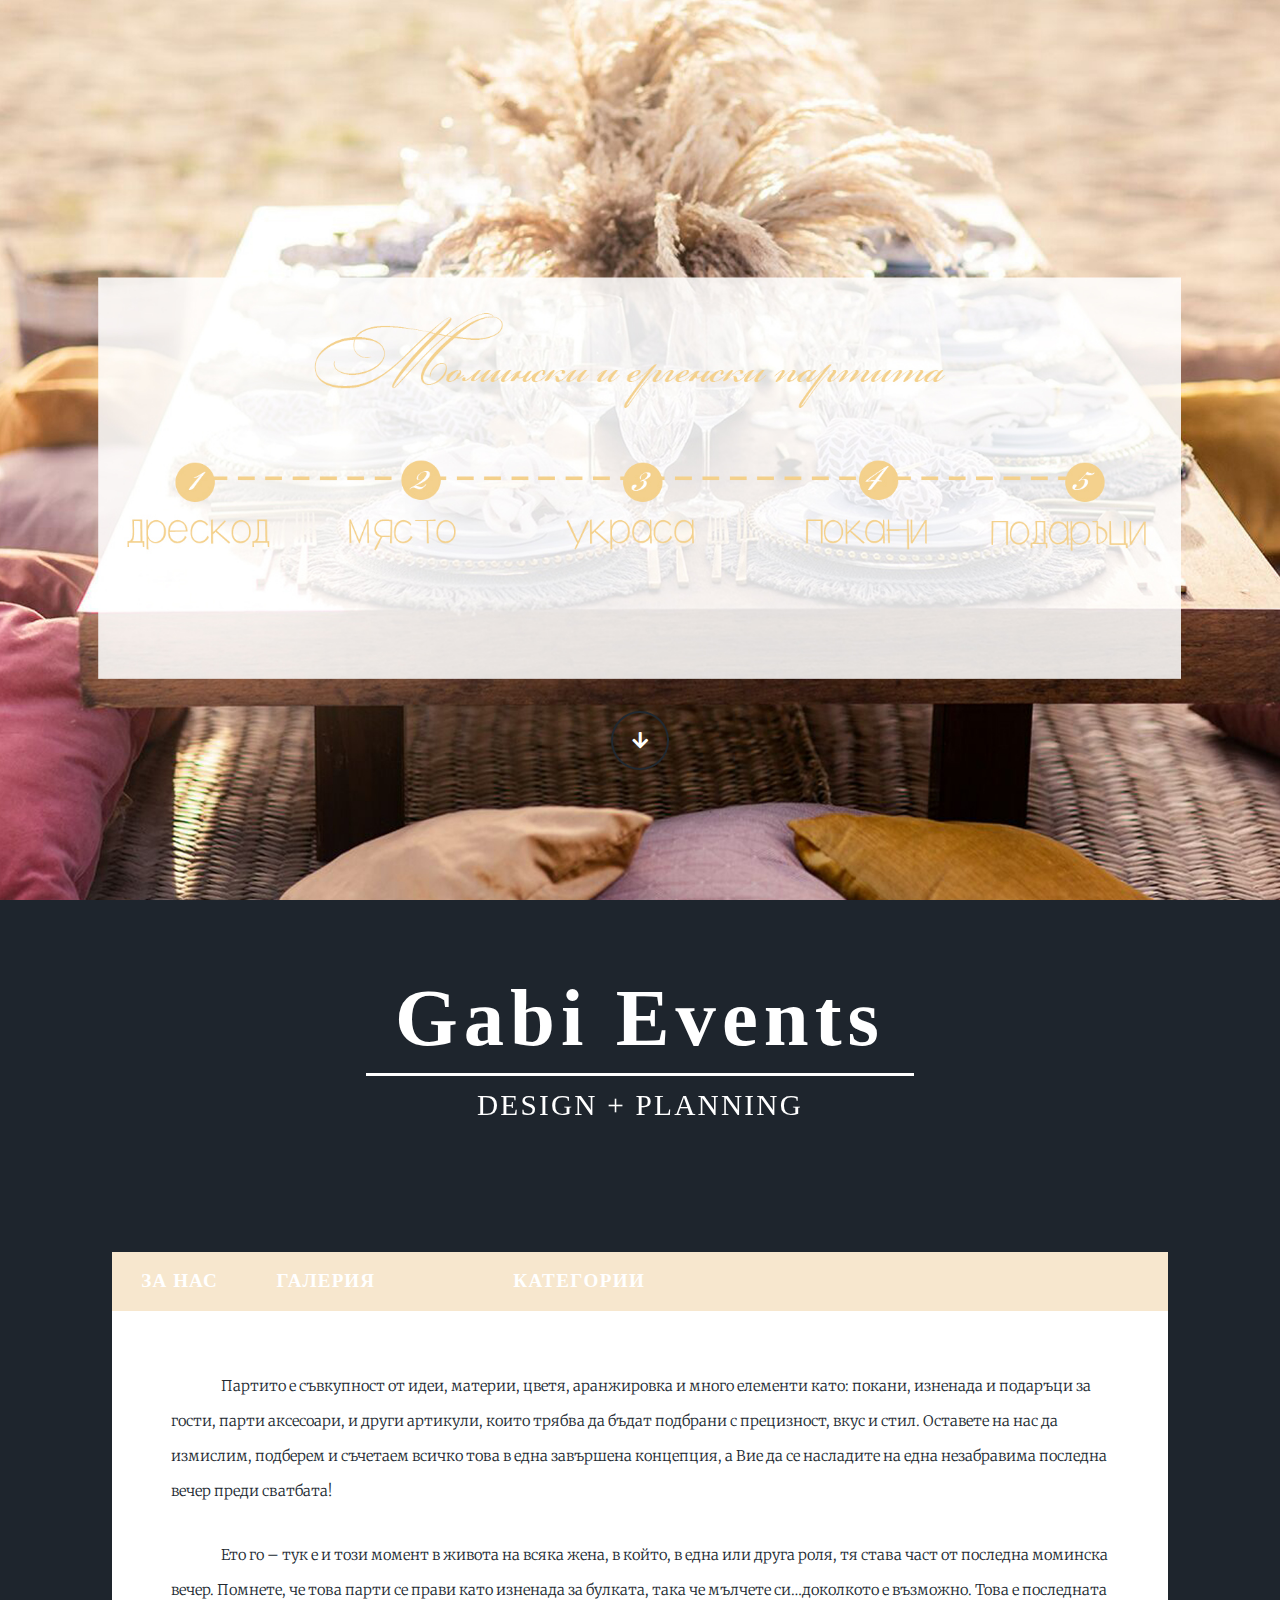
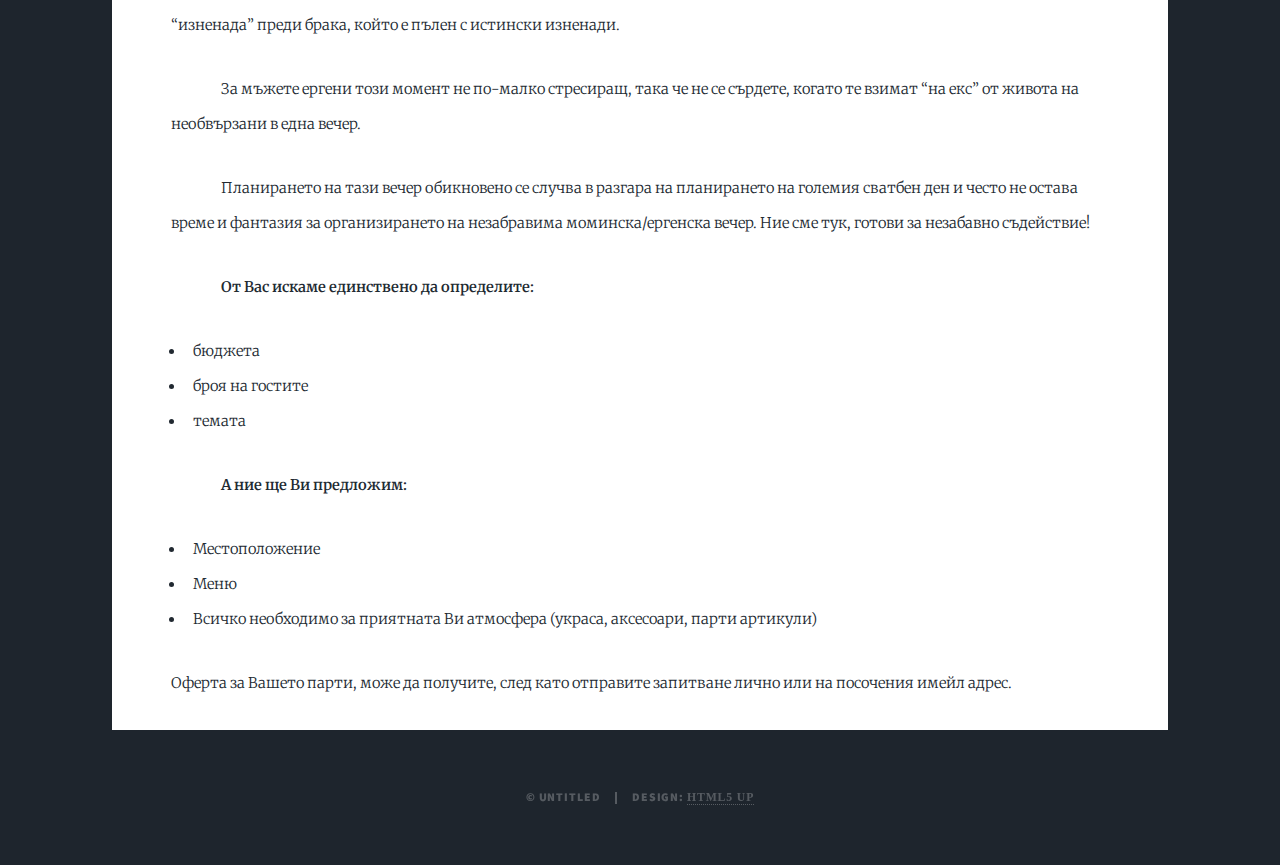
==== commit c3e9509b: "css intro changes" ====
--- a/bachelor-party.html
+++ b/bachelor-party.html
@@ -17,7 +17,7 @@
 		<!-- Wrapper -->
 			<div id="wrapper" class="fade-in">
 				<!-- Intro -->
-					<div id="intro">
+					<div id="introBachelor">
 						
 						<ul class="actions">
 							
--- a/assets/css/main.css
+++ b/assets/css/main.css
@@ -277,11 +277,6 @@
 
 	em, i {
 		font-style: italic;
-	}
-
-	p {
-		text-align: center;
-		margin: 0 0 2em 0;
 	}
 
 	h1, h2, h3, h4, h5, h6 {
@@ -3529,205 +3524,405 @@
 		z-index: 1;
 		min-height: 100vh;
 	}
-
-		#intro input, #intro select, #intro textarea {
-			color: #ffffff;
-		}
-
-		#intro a {
-			color: #ffffff;
-			border-bottom-color: rgba(255, 255, 255, 0.5);
-		}
-
-			#intro a:hover {
-				border-bottom-color: transparent;
-				color: #f4d18c !important;
-			}
-
-		#intro strong, #intro b {
-			color: #ffffff;
-		}
-
-		#intro h1, #intro h2, #intro h3, #intro h4, #intro h5, #intro h6 {
-			color: #F7F7F7;
-			font-family: 'Playfair Display', Georgia, serif;
-		}
-
-		#intro blockquote {
-			border-left-color: #ffffff;
-		}
-
-		#intro code {
-			background: rgba(255, 255, 255, 0.075);
-			border-color: #ffffff;
-		}
-
-		#intro hr {
-			border-bottom-color: #ffffff;
-		}
-
-		#intro input[type="submit"],
-		#intro input[type="reset"],
-		#intro input[type="button"],
-		#intro button,
-		#intro .button {
-			background-color: transparent;
-			box-shadow: inset 0 0 0 2px #ffffff;
-			color: #ffffff !important;
-			position: relative;
-			
-		}
-
-			#intro input[type="submit"]:hover,
-			#intro input[type="reset"]:hover,
-			#intro input[type="button"]:hover,
-			#intro button:hover,
-			#intro .button:hover {
-				box-shadow: inset 0 0 0 2px #f4d18c;
-				color: #f4d18c !important;
-			}
-
-			#intro input[type="submit"].primary,
-			#intro input[type="reset"].primary,
-			#intro input[type="button"].primary,
-			#intro button.primary,
-			#intro .button.primary {
-				background-color: #ffffff;
-				box-shadow: none;
-				color: #1e252d !important;
-			}
-
-				#intro input[type="submit"].primary:hover,
-				#intro input[type="reset"].primary:hover,
-				#intro input[type="button"].primary:hover,
-				#intro button.primary:hover,
-				#intro .button.primary:hover {
-					background-color: #f4d18c;
-				}
-
-		#intro h1 {
-			font-size: 5rem;
-			font-family: 'Playfair Display', Georgia, serif;
-			line-height: 1;
-		}
-
-		#intro p {
-			font-size: 1.25rem;
-			font-style: italic;
-			margin-top: -0.25rem;
-			text-align: center;
-		}
-
-		#intro + #header {
-			margin-top: -20rem;
-		}
-
-			#intro + #header .logo {
-				-moz-transform: translateY(2rem);
-				-webkit-transform: translateY(2rem);
-				-ms-transform: translateY(2rem);
-				transform: translateY(2rem);
-				opacity: 0;
-				visibility: hidden;
-			}
-
-			#intro + #header .logot {
-				-moz-transform: translateY(2rem);
-				-webkit-transform: translateY(2rem);
-				-ms-transform: translateY(2rem);
-				transform: translateY(2rem);
-				opacity: 0;
-				visibility: hidden;
-			}
-
-		#intro.hidden {
-			pointer-events: none;
-			-moz-transform: translateY(2rem);
-			-webkit-transform: translateY(2rem);
-			-ms-transform: translateY(2rem);
-			transform: translateY(2rem);
-			-moz-transition: opacity 0.5s ease, -moz-transform 0.5s ease, visibility 0.5s;
-			-webkit-transition: opacity 0.5s ease, -webkit-transform 0.5s ease, visibility 0.5s;
-			-ms-transition: opacity 0.5s ease, -ms-transform 0.5s ease, visibility 0.5s;
-			transition: opacity 0.5s ease, transform 0.5s ease, visibility 0.5s;
-			opacity: 0;
-			visibility: hidden;
-		}
-
-			#intro.hidden + #header .logo {
-				-moz-transform: translateY(0);
-				-webkit-transform: translateY(0);
-				-ms-transform: translateY(0);
-				transform: translateY(0);
-				opacity: 1;
-				visibility: visible;
-			}
-
-			#intro.hidden + #header .logot {
-				-moz-transform: translateY(0);
-				-webkit-transform: translateY(0);
-				-ms-transform: translateY(0);
-				transform: translateY(0);
-				opacity: 1;
-				visibility: visible;
-			}
-
-		body.is-preload #intro {
+	#intro input, #intro select, #intro textarea {
+		color: #ffffff;
+	}
+
+	#intro a {
+		color: #ffffff;
+		border-bottom-color: rgba(255, 255, 255, 0.5);
+	}
+
+		#intro a:hover {
+			border-bottom-color: transparent;
+			color: #f4d18c !important;
+		}
+
+	#intro strong, #intro b {
+		color: #ffffff;
+	}
+
+	#intro h1, #intro h2, #intro h3, #intro h4, #intro h5, #intro h6 {
+		color: #F7F7F7;
+		font-family: 'Playfair Display', Georgia, serif;
+	}
+
+	#intro blockquote {
+		border-left-color: #ffffff;
+	}
+
+	#intro code {
+		background: rgba(255, 255, 255, 0.075);
+		border-color: #ffffff;
+	}
+
+	#intro hr {
+		border-bottom-color: #ffffff;
+	}
+
+	#intro input[type="submit"],
+	#intro input[type="reset"],
+	#intro input[type="button"],
+	#intro button,
+	#intro .button {
+		background-color: transparent;
+		box-shadow: inset 0 0 0 2px #ffffff;
+		color: #ffffff !important;
+		position: relative;
+		
+	}
+
+		#intro input[type="submit"]:hover,
+		#intro input[type="reset"]:hover,
+		#intro input[type="button"]:hover,
+		#intro button:hover,
+		#intro .button:hover {
+			box-shadow: inset 0 0 0 2px #f4d18c;
+			color: #f4d18c !important;
+		}
+
+		#intro input[type="submit"].primary,
+		#intro input[type="reset"].primary,
+		#intro input[type="button"].primary,
+		#intro button.primary,
+		#intro .button.primary {
+			background-color: #ffffff;
+			box-shadow: none;
+			color: #1e252d !important;
+		}
+
+			#intro input[type="submit"].primary:hover,
+			#intro input[type="reset"].primary:hover,
+			#intro input[type="button"].primary:hover,
+			#intro button.primary:hover,
+			#intro .button.primary:hover {
+				background-color: #f4d18c;
+			}
+
+	#intro h1 {
+		font-size: 5rem;
+		font-family: 'Playfair Display', Georgia, serif;
+		line-height: 1;
+	}
+
+	#intro p {
+		font-size: 1.25rem;
+		font-style: italic;
+		margin-top: -0.25rem;
+		text-align: center;
+	}
+
+	#intro + #header {
+		margin-top: -20rem;
+	}
+
+		#intro + #header .logo {
 			-moz-transform: translateY(2rem);
 			-webkit-transform: translateY(2rem);
 			-ms-transform: translateY(2rem);
 			transform: translateY(2rem);
 			opacity: 0;
-		}
-
-			body.is-preload #intro:not(.hidden) + #header + #nav {
-				-moz-transform: translateY(4rem);
-				-webkit-transform: translateY(4rem);
-				-ms-transform: translateY(4rem);
-				transform: translateY(4rem);
-				opacity: 0;
-			}
-
-		@media screen and (max-width: 980px) {
-
-			#intro {
-				padding: 4rem 4rem 2rem 4rem ;
-				min-height: 90vh;
-			}
-
-				#intro p br {
-					display: none;
-				}
-
-				#intro + #header {
-					margin-top: -14rem;
-				}
-
-		}
-
-		@media screen and (max-width: 736px) {
-
-			#intro {
-				padding: 3rem 2rem 1rem 2rem ;
-				min-height: 80vh;
-			}
-
-				#intro h1 {
-					font-size: 3.25rem;
-					line-height: 1.1;
-					margin-bottom: 1rem;
-				}
-
-				#intro p {
-					font-size: 1rem;
-					margin-top: 0rem;
-				}
-
-				#intro .actions {
-					display: none;
-				}
-
-		}
+			visibility: hidden;
+		}
+
+		#intro + #header .logot {
+			-moz-transform: translateY(2rem);
+			-webkit-transform: translateY(2rem);
+			-ms-transform: translateY(2rem);
+			transform: translateY(2rem);
+			opacity: 0;
+			visibility: hidden;
+		}
+
+	#intro.hidden {
+		pointer-events: none;
+		-moz-transform: translateY(2rem);
+		-webkit-transform: translateY(2rem);
+		-ms-transform: translateY(2rem);
+		transform: translateY(2rem);
+		-moz-transition: opacity 0.5s ease, -moz-transform 0.5s ease, visibility 0.5s;
+		-webkit-transition: opacity 0.5s ease, -webkit-transform 0.5s ease, visibility 0.5s;
+		-ms-transition: opacity 0.5s ease, -ms-transform 0.5s ease, visibility 0.5s;
+		transition: opacity 0.5s ease, transform 0.5s ease, visibility 0.5s;
+		opacity: 0;
+		visibility: hidden;
+	}
+
+		#intro.hidden + #header .logo {
+			-moz-transform: translateY(0);
+			-webkit-transform: translateY(0);
+			-ms-transform: translateY(0);
+			transform: translateY(0);
+			opacity: 1;
+			visibility: visible;
+		}
+
+		#intro.hidden + #header .logot {
+			-moz-transform: translateY(0);
+			-webkit-transform: translateY(0);
+			-ms-transform: translateY(0);
+			transform: translateY(0);
+			opacity: 1;
+			visibility: visible;
+		}
+
+	body.is-preload #intro {
+		-moz-transform: translateY(2rem);
+		-webkit-transform: translateY(2rem);
+		-ms-transform: translateY(2rem);
+		transform: translateY(2rem);
+		opacity: 0;
+	}
+
+		body.is-preload #intro:not(.hidden) + #header + #nav {
+			-moz-transform: translateY(4rem);
+			-webkit-transform: translateY(4rem);
+			-ms-transform: translateY(4rem);
+			transform: translateY(4rem);
+			opacity: 0;
+		}
+
+	@media screen and (max-width: 980px) {
+
+		#intro {
+			padding: 4rem 4rem 2rem 4rem ;
+			min-height: 90vh;
+		}
+
+			#intro p br {
+				display: none;
+			}
+
+			#intro + #header {
+				margin-top: -14rem;
+			}
+
+	}
+
+	@media screen and (max-width: 736px) {
+
+		#intro {
+			padding: 3rem 2rem 1rem 2rem ;
+			min-height: 80vh;
+		}
+
+			#intro h1 {
+				font-size: 3.25rem;
+				line-height: 1.1;
+				margin-bottom: 1rem;
+			}
+
+			#intro p {
+				font-size: 1rem;
+				margin-top: 0rem;
+			}
+
+			#intro .actions {
+				display: none;
+			}
+
+		}
+	
+	#introWedding {
+		background-image: url("../../images/wedding_banner.jpg");
+		background-position: center;
+		background-repeat: no-repeat;
+		background-size: cover;
+		color: #ffffff;
+		padding: 8rem 4rem 6rem 4rem ;
+		-moz-align-items: center;
+		-webkit-align-items: center;
+		-ms-align-items: center;
+		align-items: center;
+		display: -moz-flex;
+		display: -webkit-flex;
+		display: -ms-flex;
+		display: flex;
+		-moz-flex-direction: column;
+		-webkit-flex-direction: column;
+		-ms-flex-direction: column;
+		flex-direction: column;
+		-moz-justify-content: -moz-flex-end;
+		-webkit-justify-content: -webkit-flex-end;
+		-ms-justify-content: -ms-flex-end;
+		justify-content: flex-end;
+		-moz-transition: opacity 1s ease, -moz-transform 1s ease;
+		-webkit-transition: opacity 1s ease, -webkit-transform 1s ease;
+		-ms-transition: opacity 1s ease, -ms-transform 1s ease;
+		transition: opacity 1s ease, transform 1s ease;
+		position: relative;
+		cursor: default;
+		text-align: center;
+		z-index: 1;
+		min-height: 100vh;
+	}
+	#introChr {
+		background-image: url("../../images/christening-banner.jpg");
+		background-position: center;
+		background-repeat: no-repeat;
+		background-size: cover;
+		color: #ffffff;
+		padding: 8rem 4rem 6rem 4rem ;
+		-moz-align-items: center;
+		-webkit-align-items: center;
+		-ms-align-items: center;
+		align-items: center;
+		display: -moz-flex;
+		display: -webkit-flex;
+		display: -ms-flex;
+		display: flex;
+		-moz-flex-direction: column;
+		-webkit-flex-direction: column;
+		-ms-flex-direction: column;
+		flex-direction: column;
+		-moz-justify-content: -moz-flex-end;
+		-webkit-justify-content: -webkit-flex-end;
+		-ms-justify-content: -ms-flex-end;
+		justify-content: flex-end;
+		-moz-transition: opacity 1s ease, -moz-transform 1s ease;
+		-webkit-transition: opacity 1s ease, -webkit-transform 1s ease;
+		-ms-transition: opacity 1s ease, -ms-transform 1s ease;
+		transition: opacity 1s ease, transform 1s ease;
+		position: relative;
+		cursor: default;
+		text-align: center;
+		z-index: 1;
+		min-height: 100vh;
+	}
+	
+	#introChildParty {
+		background-image: url("../../images/childrens-banner.jpg");
+		background-position: center;
+		background-repeat: no-repeat;
+		background-size: cover;
+		color: #ffffff;
+		padding: 8rem 4rem 6rem 4rem ;
+		-moz-align-items: center;
+		-webkit-align-items: center;
+		-ms-align-items: center;
+		align-items: center;
+		display: -moz-flex;
+		display: -webkit-flex;
+		display: -ms-flex;
+		display: flex;
+		-moz-flex-direction: column;
+		-webkit-flex-direction: column;
+		-ms-flex-direction: column;
+		flex-direction: column;
+		-moz-justify-content: -moz-flex-end;
+		-webkit-justify-content: -webkit-flex-end;
+		-ms-justify-content: -ms-flex-end;
+		justify-content: flex-end;
+		-moz-transition: opacity 1s ease, -moz-transform 1s ease;
+		-webkit-transition: opacity 1s ease, -webkit-transform 1s ease;
+		-ms-transition: opacity 1s ease, -ms-transform 1s ease;
+		transition: opacity 1s ease, transform 1s ease;
+		position: relative;
+		cursor: default;
+		text-align: center;
+		z-index: 1;
+		min-height: 100vh;
+	}
+	#introBachelor {
+		background-image: url("../../images/bach_banner.jpg");
+		background-position: center;
+		background-repeat: no-repeat;
+		background-size: cover;
+		color: #ffffff;
+		padding: 8rem 4rem 6rem 4rem ;
+		-moz-align-items: center;
+		-webkit-align-items: center;
+		-ms-align-items: center;
+		align-items: center;
+		display: -moz-flex;
+		display: -webkit-flex;
+		display: -ms-flex;
+		display: flex;
+		-moz-flex-direction: column;
+		-webkit-flex-direction: column;
+		-ms-flex-direction: column;
+		flex-direction: column;
+		-moz-justify-content: -moz-flex-end;
+		-webkit-justify-content: -webkit-flex-end;
+		-ms-justify-content: -ms-flex-end;
+		justify-content: flex-end;
+		-moz-transition: opacity 1s ease, -moz-transform 1s ease;
+		-webkit-transition: opacity 1s ease, -webkit-transform 1s ease;
+		-ms-transition: opacity 1s ease, -ms-transform 1s ease;
+		transition: opacity 1s ease, transform 1s ease;
+		position: relative;
+		cursor: default;
+		text-align: center;
+		z-index: 1;
+		min-height: 100vh;
+	}
+	#introBirthday {
+		background-image: url("../../images/birthday_banner.jpg");
+		background-position: center;
+		background-repeat: no-repeat;
+		background-size: cover;
+		color: #ffffff;
+		padding: 8rem 4rem 6rem 4rem ;
+		-moz-align-items: center;
+		-webkit-align-items: center;
+		-ms-align-items: center;
+		align-items: center;
+		display: -moz-flex;
+		display: -webkit-flex;
+		display: -ms-flex;
+		display: flex;
+		-moz-flex-direction: column;
+		-webkit-flex-direction: column;
+		-ms-flex-direction: column;
+		flex-direction: column;
+		-moz-justify-content: -moz-flex-end;
+		-webkit-justify-content: -webkit-flex-end;
+		-ms-justify-content: -ms-flex-end;
+		justify-content: flex-end;
+		-moz-transition: opacity 1s ease, -moz-transform 1s ease;
+		-webkit-transition: opacity 1s ease, -webkit-transform 1s ease;
+		-ms-transition: opacity 1s ease, -ms-transform 1s ease;
+		transition: opacity 1s ease, transform 1s ease;
+		position: relative;
+		cursor: default;
+		text-align: center;
+		z-index: 1;
+		min-height: 100vh;
+	}
+	#introProm {
+		background-image: url("../../images/prom_banner.jpg");
+		background-position: center;
+		background-repeat: no-repeat;
+		background-size: cover;
+		color: #ffffff;
+		padding: 8rem 4rem 6rem 4rem ;
+		-moz-align-items: center;
+		-webkit-align-items: center;
+		-ms-align-items: center;
+		align-items: center;
+		display: -moz-flex;
+		display: -webkit-flex;
+		display: -ms-flex;
+		display: flex;
+		-moz-flex-direction: column;
+		-webkit-flex-direction: column;
+		-ms-flex-direction: column;
+		flex-direction: column;
+		-moz-justify-content: -moz-flex-end;
+		-webkit-justify-content: -webkit-flex-end;
+		-ms-justify-content: -ms-flex-end;
+		justify-content: flex-end;
+		-moz-transition: opacity 1s ease, -moz-transform 1s ease;
+		-webkit-transition: opacity 1s ease, -webkit-transform 1s ease;
+		-ms-transition: opacity 1s ease, -ms-transform 1s ease;
+		transition: opacity 1s ease, transform 1s ease;
+		position: relative;
+		cursor: default;
+		text-align: center;
+		z-index: 1;
+		min-height: 100vh;
+	}
+
 
 /* Header */
 
@@ -5115,6 +5310,8 @@
 	}
 	p{
 		text-indent: 50px;
+		margin: 0 0 2em 0;
+	
 	}
 	.chr{
 		border-radius: 8px;
@@ -5154,4 +5351,5 @@
 	  .shortIntro{
 		text-indent: 0px;
 		text-align: center;
+		
 	  }
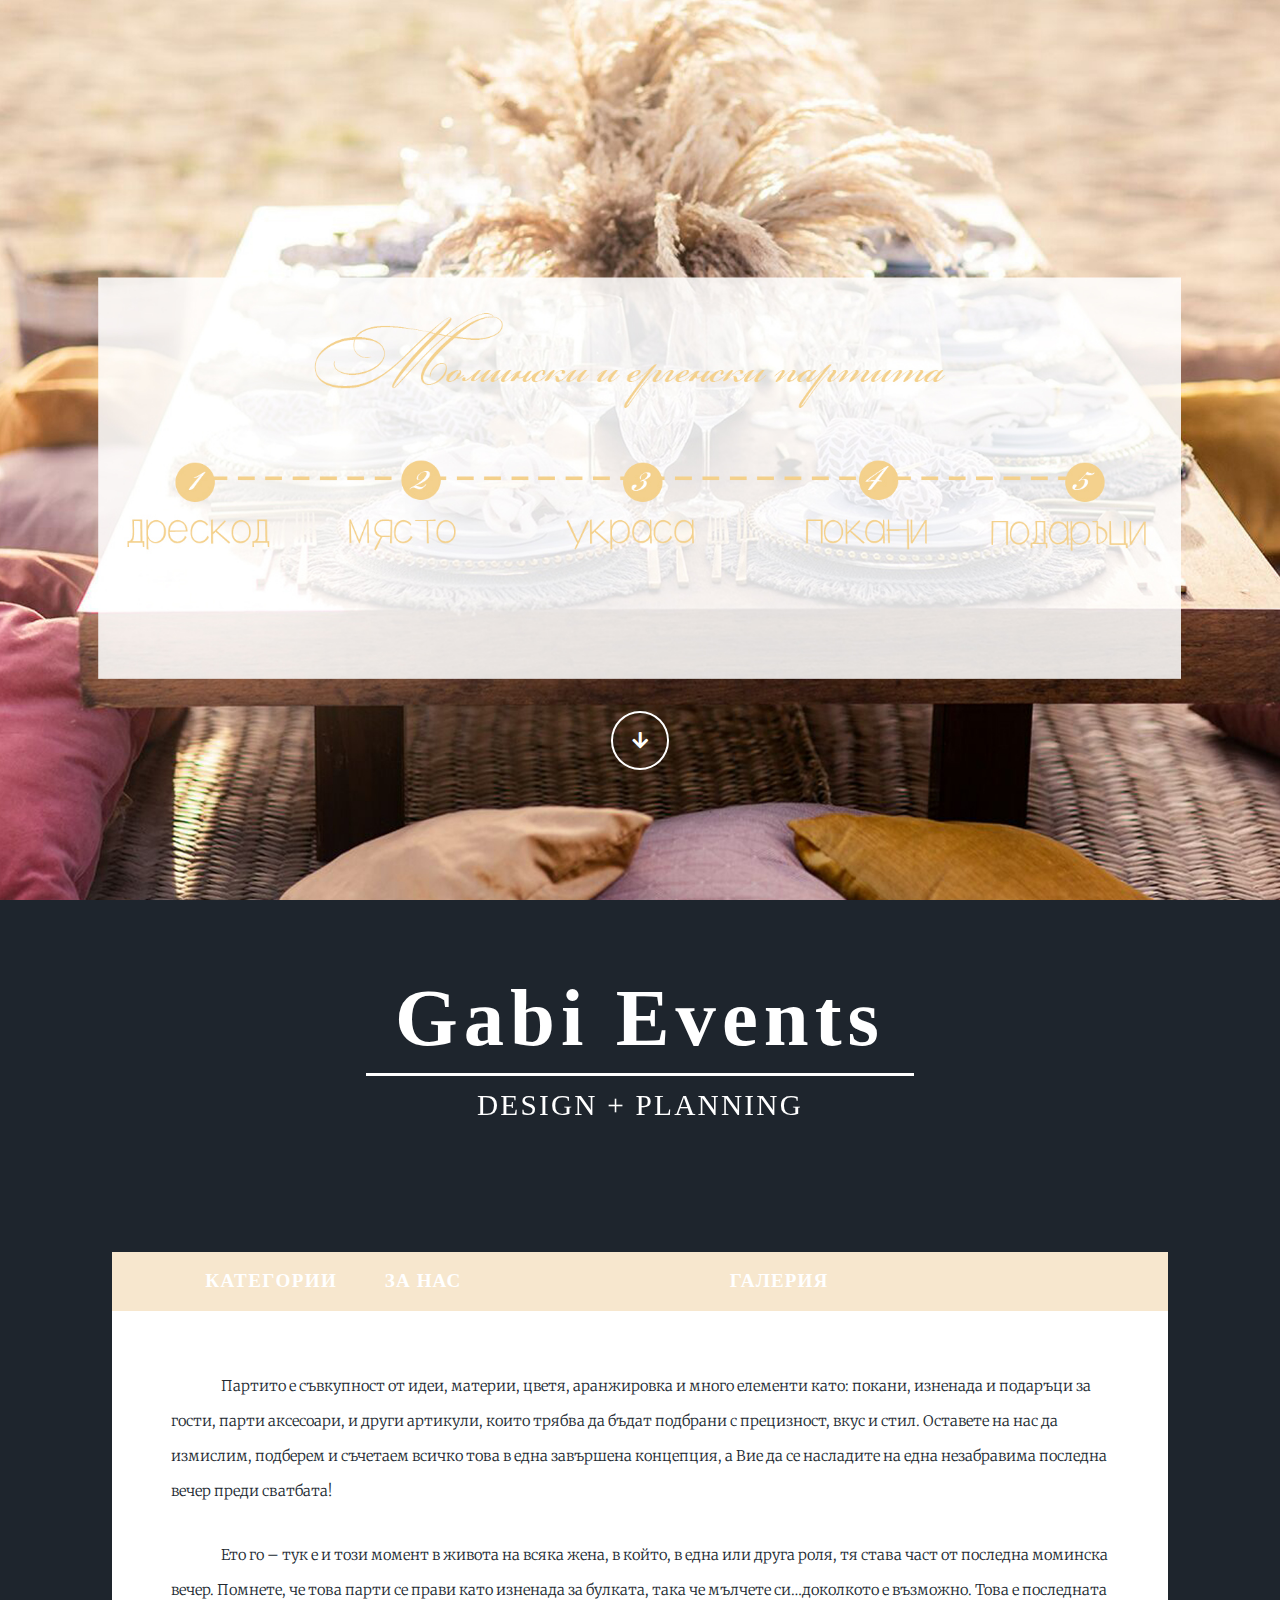
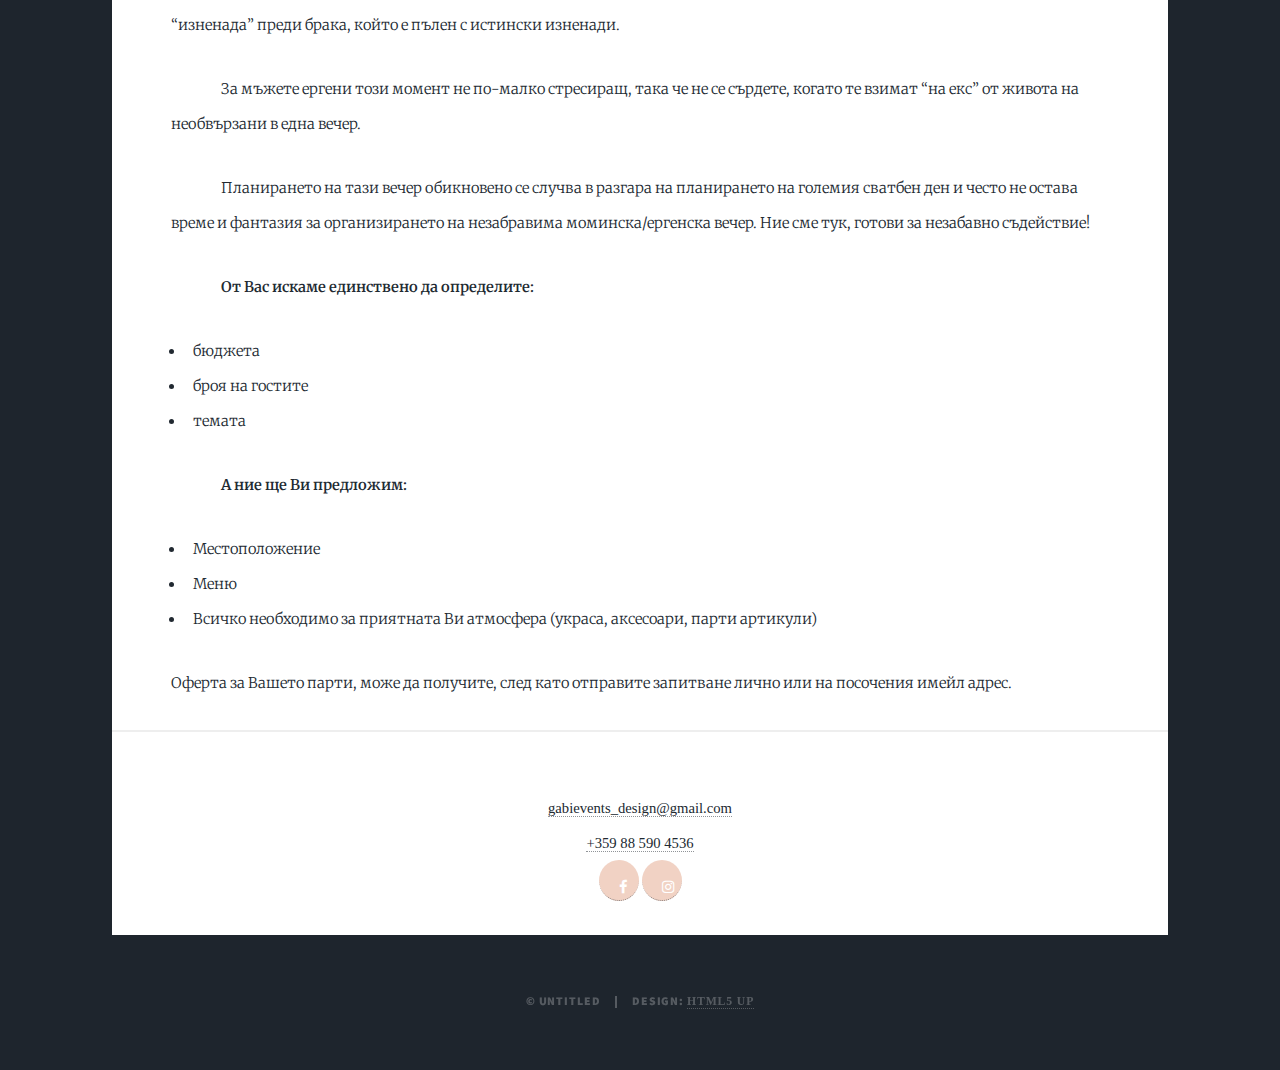
==== commit 6181d615: "contacts" ====
--- a/bachelor-party.html
+++ b/bachelor-party.html
@@ -103,13 +103,26 @@
 							Оферта за Вашето парти, може да получите, след като отправите запитване лично или на посочения имейл адрес.
                             </div>
                         </div>
-                    </div>                    
+                    </div>  
+					
+					<!-- Footer -->
+				<footer>
+					<!-- Add icon library -->
+				  <link rel="stylesheet" href="https://cdnjs.cloudflare.com/ajax/libs/font-awesome/4.7.0/css/font-awesome.min.css">
+
+				  <a href="mailto:gabievents_design@gmail.com">gabievents_design@gmail.com</a><br>
+				   <a href="tel:+359885904536">+359 88 590 4536</a>
+				   <br>
+			   
+				   <!-- Add font awesome icons -->
+				   <a href="https://www.facebook.com" class="fa fa-facebook"></a>
+				   <a href="https://www.instagram.com" class="fa fa-instagram"></a>
+				   
+			   </br>
+			   </footer>
                 </section>
                 
-				<!-- Footer -->
-					<footer id="footer">
-
-					</footer>
+				
 
 				<!-- Copyright -->
 					<div id="copyright">
--- a/assets/css/main.css
+++ b/assets/css/main.css
@@ -2370,7 +2370,7 @@
 	button,
 	.button {
 		background-color: transparent;
-		box-shadow: inset 0 0 0 2px #212931;
+		box-shadow: inset 0 0 0 2px #ffffff;
 		color: #ffffff !important;
 	}
 
@@ -4072,6 +4072,7 @@
 #nav a {
     color: #ffffff;
     border-bottom-color: rgba(255, 255, 255, 0.5);
+	margin-left: 20rem;
 }
 
     #nav a:hover {
@@ -4109,7 +4110,7 @@
     cursor: pointer;
 	margin-top: 4rem;
 	top: 0;
-	margin-left: 33rem;
+	margin-left: 12rem;
 	left: 0;
     height: 4rem;
     max-width: 83rem;
@@ -4149,7 +4150,7 @@
     background-color: rgba(255, 255, 255, 0.175);
     min-width: 150px;
     z-index: 5;
-    margin-left: 32.5rem;
+    margin-left: 12rem;
   }
   
   /* Links inside the dropdown */
@@ -4262,7 +4263,87 @@
 width: calc(100% - 4rem);
 max-width: 72rem;
 z-index: 2;
+}#nav ul.links {
+    display: -moz-flex;
+    display: -webkit-flex;
+    display: -ms-flex;
+    display: flex;
+    -moz-flex-grow: 1;
+    -webkit-flex-grow: 1;
+    -ms-flex-grow: 1;
+    flex-grow: 1;
+    -moz-flex-shrink: 1;
+    -webkit-flex-shrink: 1;
+    -ms-flex-shrink: 1;
+    flex-shrink: 1;
+    font-family: "Source Sans Pro", Helvetica, sans-serif;
+    font-weight: 900;
+    letter-spacing: 0.075em;
+    list-style: none;
+    margin-bottom: 0;
+    padding-left: 0;
+    margin-left: 2.3rem;
+    text-transform: uppercase;
 }
+
+    #nav ul.links li {
+        display: block;
+        padding-left: 0;
+        margin-left: -5.7rem;
+    }
+
+
+        #nav ul.links li a {
+            -moz-transition: background-color 0.2s ease-in-out, color 0.2s ease-in-out;
+            -webkit-transition: background-color 0.2s ease-in-out, color 0.2s ease-in-out;
+            -ms-transition: background-color 0.2s ease-in-out, color 0.2s ease-in-out;
+            transition: background-color 0.2s ease-in-out, color 0.2s ease-in-out;
+            display: block;
+            font-size: 1.3rem;
+            outline: none;
+            padding: 0 2rem;
+            font-family: 'Droid Serif', Georgia, Times, serif;
+        }
+
+            #nav ul.links li a:hover {
+                color: #f4d18c !important;
+                background-color: #ffffff;
+            }
+
+        #nav ul.links li.active {
+            background: transparent;
+        }
+
+            #nav ul.links li.active a {
+                color: #ffffff;
+            }
+
+                #nav ul.links li.active a:hover {
+                    color: #f4d18c !important;
+                }
+
+#nav {
+color: #ffffff;
+display: -moz-flex;
+display: -webkit-flex;
+display: -ms-flex;
+display: flex;
+-moz-transition: -moz-transform 1s ease, opacity 1s ease;
+-webkit-transition: -webkit-transform 1s ease, opacity 1s ease;
+-ms-transition: -ms-transform 1s ease, opacity 1s ease;
+transition: transform 1s ease, opacity 1s ease;
+background: #f7e7ce;
+height: 4rem;
+line-height: 4rem;
+margin: -4rem auto 0 auto;
+overflow: hidden;
+padding: 0 2rem 0 0;
+position: relative;
+width: calc(100% - 4rem);
+max-width: 72rem;
+z-index: 2;
+}
+
 
 
 /* Main */
@@ -5353,3 +5434,34 @@
 		text-align: center;
 		
 	  }
+
+	 
+.fa {
+	padding: 20px;
+	font-size: 30px;
+	width: 30px;
+	height: 30px;
+	text-align: center;
+	text-decoration: none;
+	border-radius: 50%;
+  }
+  
+  /* Add a hover effect if you want */
+  .fa:hover {
+	opacity: 0.7;
+  }
+  
+  /* Set a specific color for each brand */
+  
+  /* Facebook */
+  .fa-facebook {
+	background: #f1d2c4;
+	color: white;
+  }
+
+  .fa-instagram {
+	background: #f1d2c4;
+	color: white;
+  }
+
+
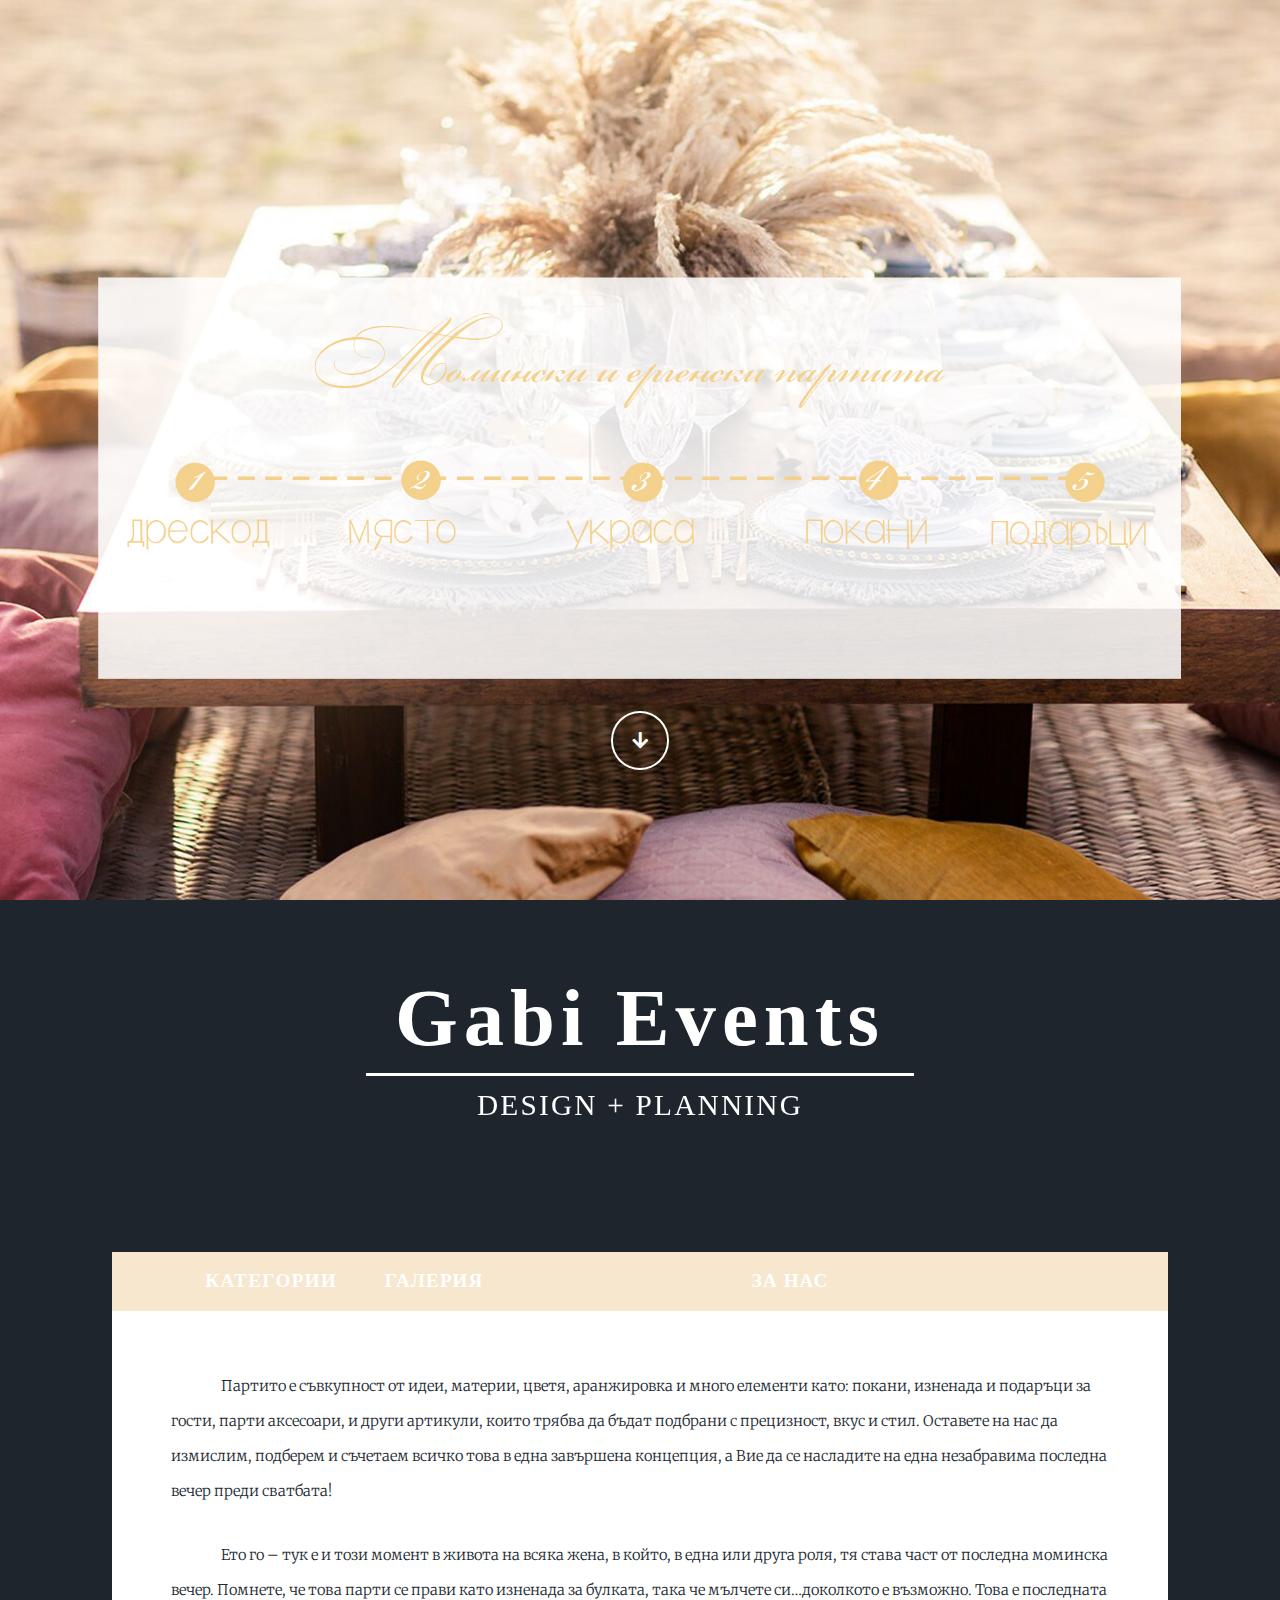
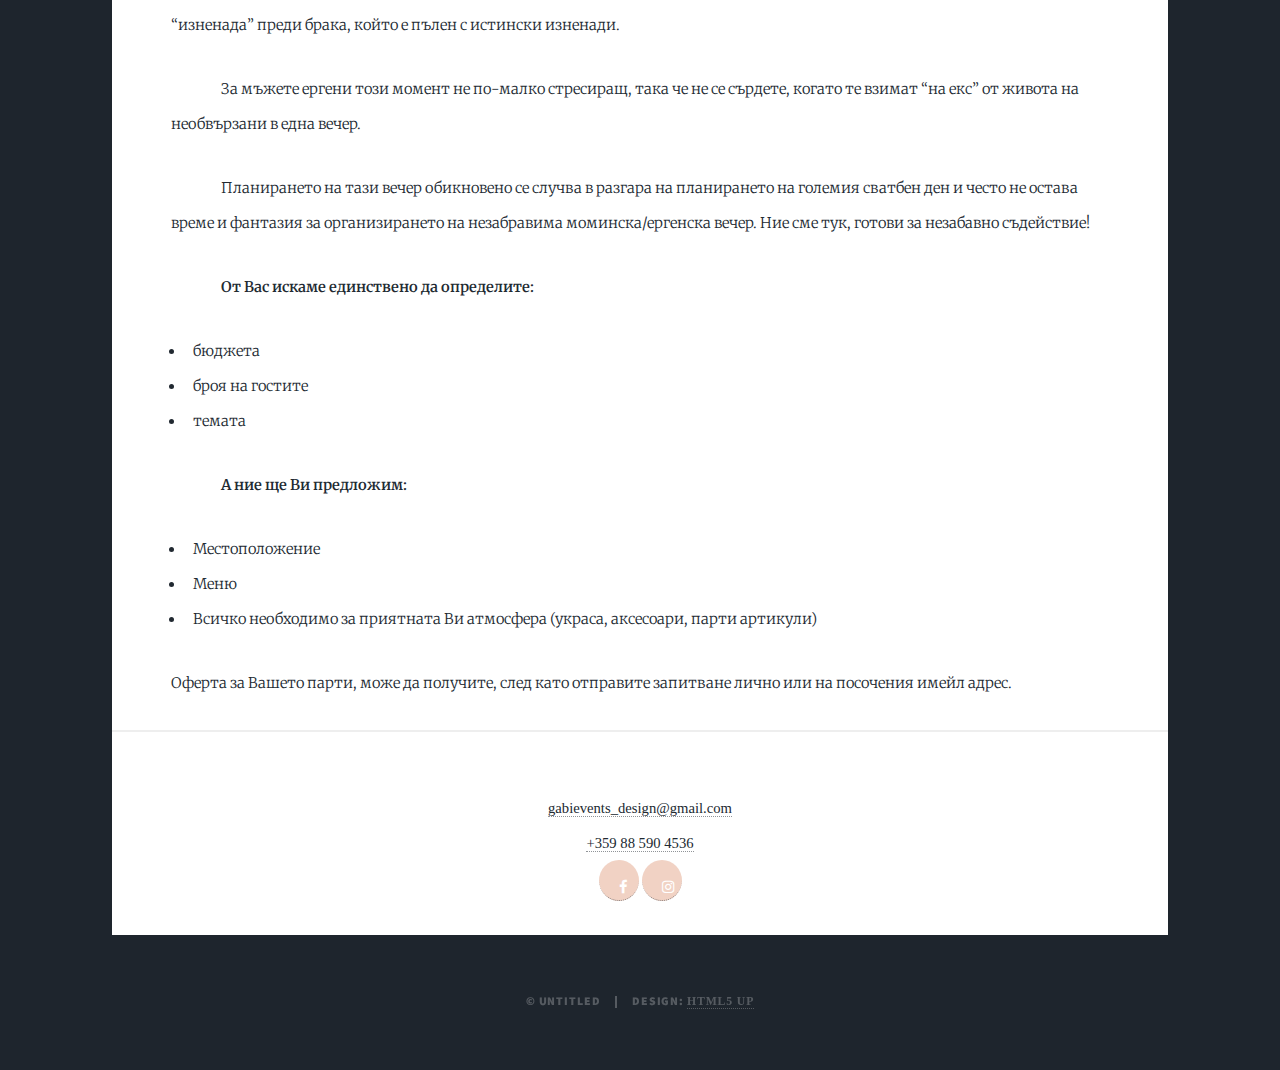
==== commit cd643595: "menu" ====
--- a/bachelor-party.html
+++ b/bachelor-party.html
@@ -25,30 +25,32 @@
 						</ul>
 					</div>
 
+			
 				<!-- Header -->
 				<header id="header">
                     <a href="index.html" class="logo">Gabi Events</a>
                     <a class="logot">DESIGN + PLANNING</a>
                 </header>
-                <!-- Nav -->
+
+				<!-- Nav -->
                 <div class="vl"></div>
                         <div class="dropdown">
                             <button class="dropbtn">Категории</button>
-                            <div class="dropdown-content">
+							<div class="dropdown-content">
                                 <a href="wedding.html">Сватби</a>
                                 <a href="christening.html">Кръщенета</a>
                                 <a href="birthday.html">Рождени дни</a>
-                                <a href="childrens-party.html">Детски партита</a>
+                                <a href="childrens-parties.html">Детски партита</a>
                                 <a href="bachelor-party.html">Момински и ергенски партита</a>
                                 <a href="prom.html">Абитуриентски балове</a>
                             </div>
                         </div>
-                    <nav id="nav">
-                        <ul class="links">
-                            <li class="active"><a href="index.html">За нас</a></li>
-                            <li><a href="generic.html">Галерия</a></li>
-                        </ul>
-                    </nav>
+						<nav id="nav">
+                            <ul class="links">
+                                <li class="active"><a href="generic.html">Галерия</a></li>
+                                <li><a href="index.html">За нас</a></li>
+                            </ul>
+                        </nav>
 
 
 
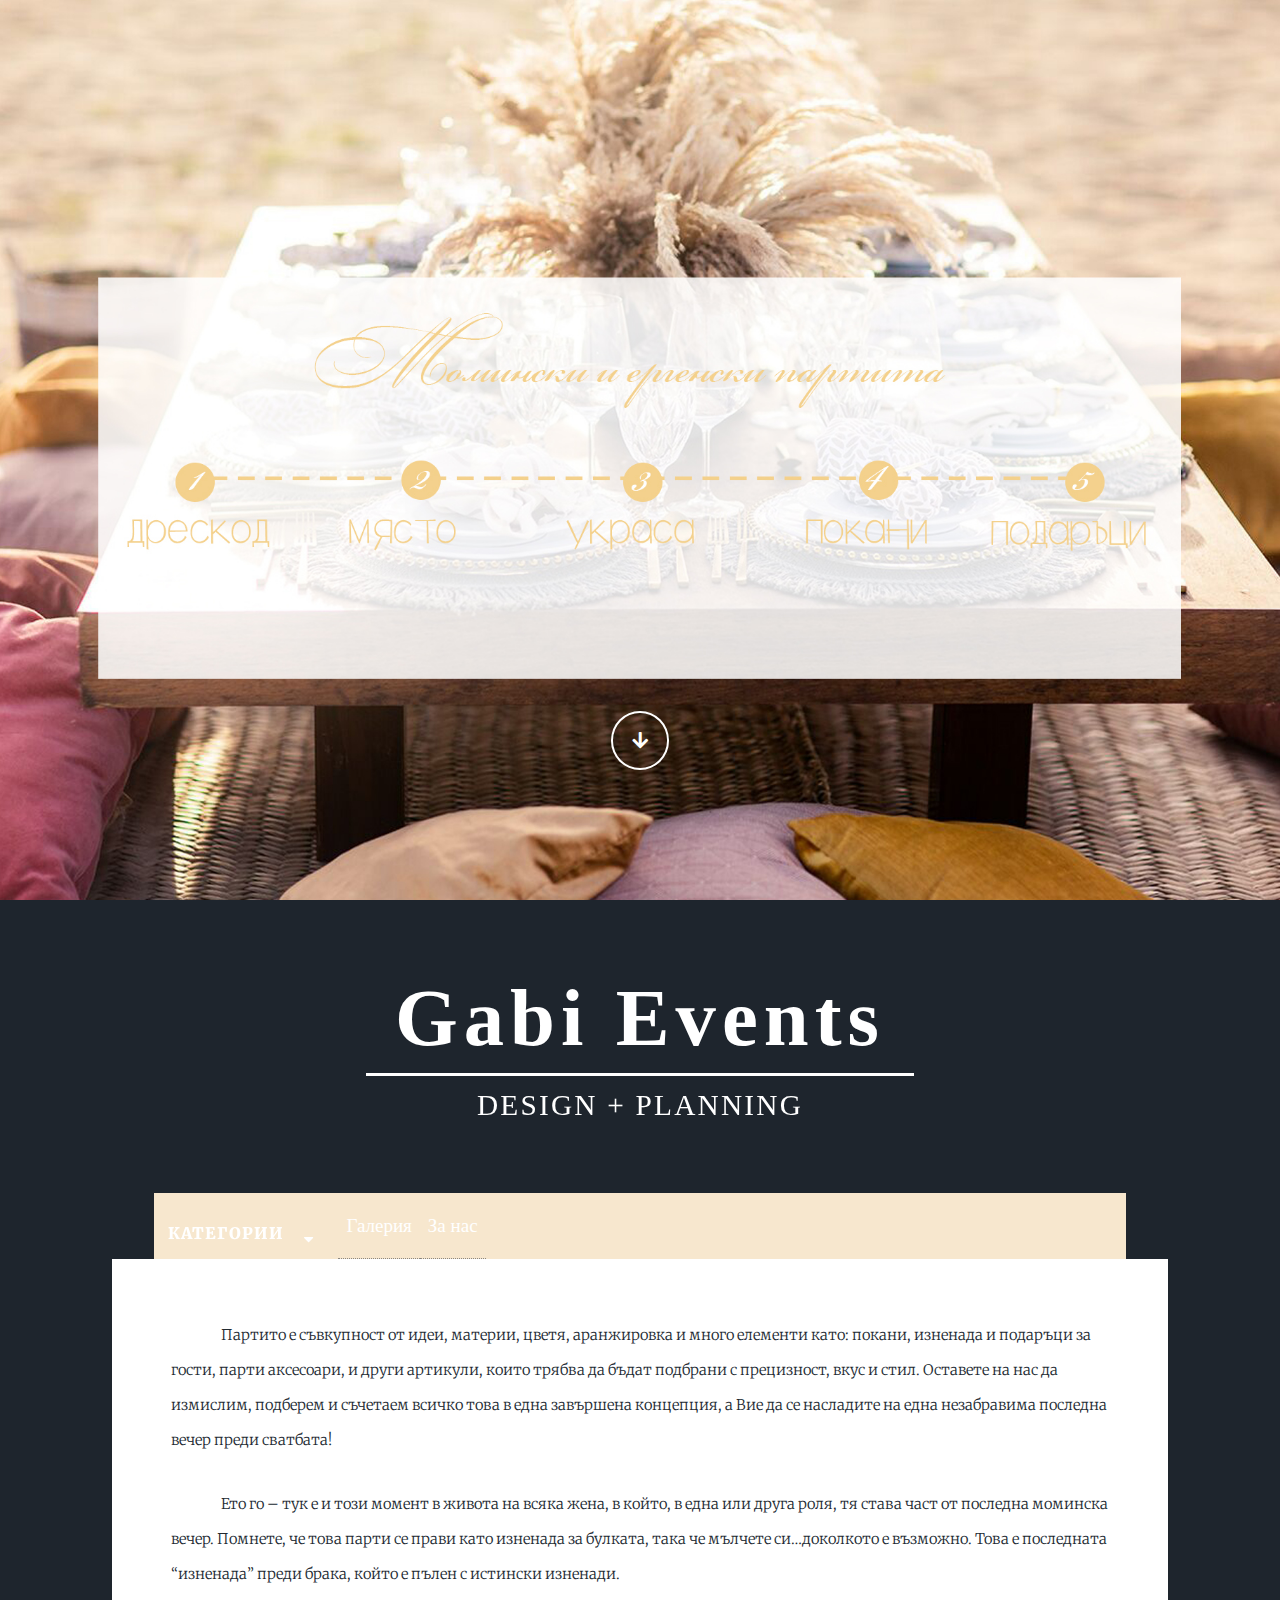
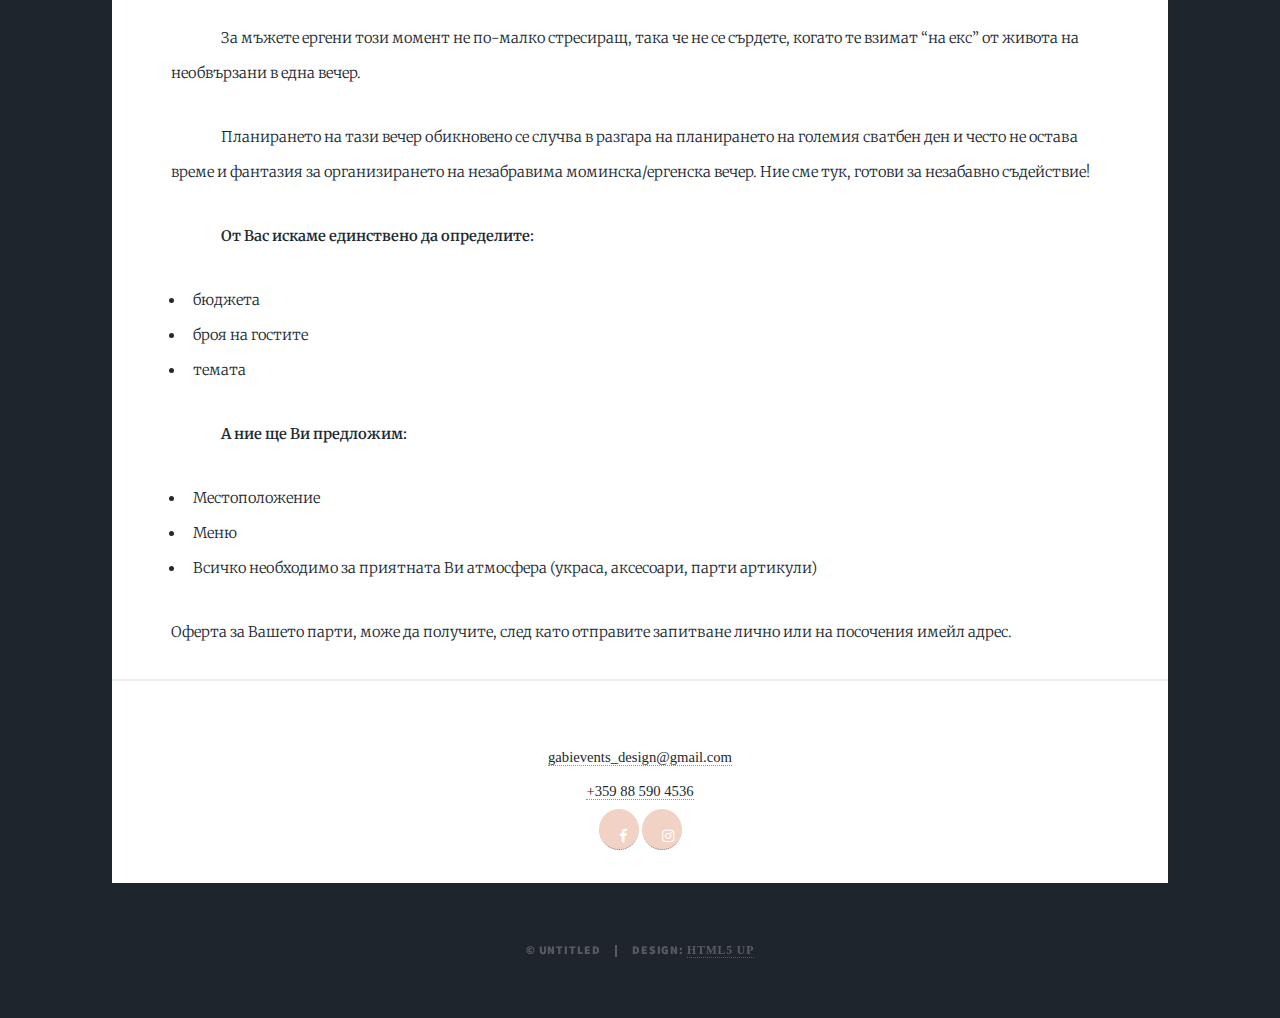
==== commit ee0aa939: "changes" ====
--- a/bachelor-party.html
+++ b/bachelor-party.html
@@ -32,25 +32,23 @@
                     <a class="logot">DESIGN + PLANNING</a>
                 </header>
 
-				<!-- Nav -->
-                <div class="vl"></div>
-                        <div class="dropdown">
-                            <button class="dropbtn">Категории</button>
-							<div class="dropdown-content">
-                                <a href="wedding.html">Сватби</a>
-                                <a href="christening.html">Кръщенета</a>
-                                <a href="birthday.html">Рождени дни</a>
-                                <a href="childrens-parties.html">Детски партита</a>
-                                <a href="bachelor-party.html">Момински и ергенски партита</a>
-                                <a href="prom.html">Абитуриентски балове</a>
-                            </div>
-                        </div>
-						<nav id="nav">
-                            <ul class="links">
-                                <li class="active"><a href="generic.html">Галерия</a></li>
-                                <li><a href="index.html">За нас</a></li>
-                            </ul>
-                        </nav>
+				<div class="navbar">
+					<div class="dropdown">
+						<button class="dropbtn">Категории 
+						  <i class="fa fa-caret-down"></i>
+						</button>
+						<div class="dropdown-content">
+						  <a href="wedding.html">Сватби</a>
+						  <a href="christening.html">Кръщенета</a>
+						  <a href="birthday.html">Рождени дни</a>
+						  <a href="childrens-parties.html">Детски партита</a>
+						  <a href="bachelor-party.html">Момински и ергенски партита</a>
+						  <a href="prom.html">Абитуриентски балове</a>
+						</div>
+					  </div> 
+					<a href="generic.html">Галерия</a>
+					<a href="index.html">За нас</a>   
+				  </div>
 
 
 
--- a/assets/css/main.css
+++ b/assets/css/main.css
@@ -42,6 +42,8 @@
   margin: auto;
   top: 8px;
   left: 16px;
+  width: 100%;
+
 }
 
 /* Hide the images by default */
@@ -52,7 +54,7 @@
 /* Next & previous buttons */
 .prev, .next {
 	cursor: pointer;
-	position: absolute;
+	position:absolute;
 	top: 50%;
 	width: auto;
 	padding: 16px;
@@ -4101,8 +4103,66 @@
     border-bottom-color: #ffffff;
 }
 
+/* --------nav bar------------ */
+
+.navbar {
+	overflow: hidden;
+	background-color: #f7e7ce;
+	color:#f4d18c;
+	width: 76%;
+	margin: auto;
+  }
+  
+  .navbar a {
+	float: left;
+	font-size: 19px;
+	color: white;
+	text-align: center;
+	padding: 10px 8px;
+	text-decoration: none;
+  }
+  
+  .dropdown {
+	float: left;
+	overflow: hidden;
+  }
+  
+  .dropdown .dropbtn {
+	font-size: 16px;  
+	border: none;
+	outline: none;
+	color: white;
+	padding: 18px 14px;
+	background-color: inherit;
+	font-family: inherit;
+	margin: 0;
+  }
+  
+  .navbar a:hover, .dropdown:hover .dropbtn {
+	background-color: #f1f1f1;
+  }
+  
+  .dropdown-content a {
+	float: none;
+	color: black;
+	
+	text-decoration: none;
+	display: block;
+	text-align: left;
+  }
+  
+  .dropdown-content a:hover {
+	background-color: #ddd;
+
+  }
+  
+  .dropdown:hover .dropdown-content {
+	display: block;
+  }
+
+/* -------------------- */
+
 .dropbtn {
-
     font-family: 'Droid Serif', Georgia, Times, serif;
     border: none;
     outline: none;
@@ -4137,12 +4197,7 @@
     -ms-flex-shrink: 1;
     flex-shrink: 1;
   }
-  
-  /* The container <div> - needed to position the dropdown content */
-.dropdown {
-    display: block;
-  }
-  
+ 
   /* Dropdown Content (Hidden by Default) */
 .dropdown-content {
     display: none;
@@ -4150,7 +4205,6 @@
     background-color: rgba(255, 255, 255, 0.175);
     min-width: 150px;
     z-index: 5;
-    margin-left: 12rem;
   }
   
   /* Links inside the dropdown */
@@ -4167,12 +4221,14 @@
   /* Change color of dropdown links on hover */
  .dropdown-content a:hover {
      background-color: #f1f1f1;
+	 color:#f4d18c;
      border-bottom-color: transparent;
 }
   
   /* Show the dropdown menu on hover */
   .dropdown:hover .dropdown-content {
     display: block;
+	 color:#f4d18c;
 	
   }
   
@@ -5444,6 +5500,7 @@
 	text-align: center;
 	text-decoration: none;
 	border-radius: 50%;
+	padding: auto;
   }
   
   /* Add a hover effect if you want */
@@ -5457,6 +5514,7 @@
   .fa-facebook {
 	background: #f1d2c4;
 	color: white;
+	
   }
 
   .fa-instagram {
@@ -5465,3 +5523,57 @@
   }
 
 
+  .columnBday {
+	float: left;
+	width: 50%;
+  }
+  
+  /* Clear floats after the columns */
+  .rowBday:after {
+	content: "";
+	display: table;
+	clear: both;
+  }
+  .rowBdayGallery {
+	display: flex;
+	flex-wrap: wrap;
+	padding: 0 2px;
+  }
+  
+ .bdayGallery{
+	width: "650";
+	height:"550";
+ }
+ .bdayGallery2{
+	width: "550";
+	height:"700";
+ }
+ .dropdown2 {
+	position: relative;
+	display: inline-block;
+  }
+  
+  .dropdown-content2 {
+	display: none;
+	position: absolute;
+	right:10px;
+	top:20px;
+	background-color: #f9f9f9;
+	min-width: 160px;
+	box-shadow: 0px 8px 16px 0px rgba(0,0,0,0.2);
+	z-index: 1;
+  }
+  
+  .dropdown2:hover .dropdown-content2 {
+	display: inline-block;
+  }
+  
+  .desc {
+	padding: 15px;
+	text-align: center;
+  }
+  img {
+	border-radius: 5px;
+	box-shadow: 0 4px 8px 0 rgba(0, 0, 0, 0.2), 0 6px 20px 0 rgba(0, 0, 0, 0.19);
+  }
+ 
--- a/assets/css/noscript.css
+++ b/assets/css/noscript.css
@@ -32,4 +32,38 @@
 	  flex: 100%;
 	  max-width: 100%;
 	}
+  }
+
+  .rowBday {
+	display: flex;
+	flex-wrap: wrap;
+	padding: 0 4px;
+  }
+  /* Create four equal columns that sits next to each other */
+  .columnBdayGallery {
+	flex: 50%;
+	/* max-width: 25%; */
+	padding: 0 4px;
+  }
+  
+  .columnBdayGallery img {
+	vertical-align: middle;
+	width: 100%;
+  }
+  
+  /* Responsive layout - makes a two column-layout instead of four columns */
+  @media screen and (max-width: 400px) {
+	.columnBdayGallery {
+	  flex: 50%;
+	  max-width: 50%;	  
+	}
+
+  }
+  
+  /* Responsive layout - makes the two columns stack on top of each other instead of next to each other */
+  @media screen and (max-width: 300px) {
+	.columnBdayGallery {
+	  flex: 50%;
+	  max-width: 100%;
+	}
   }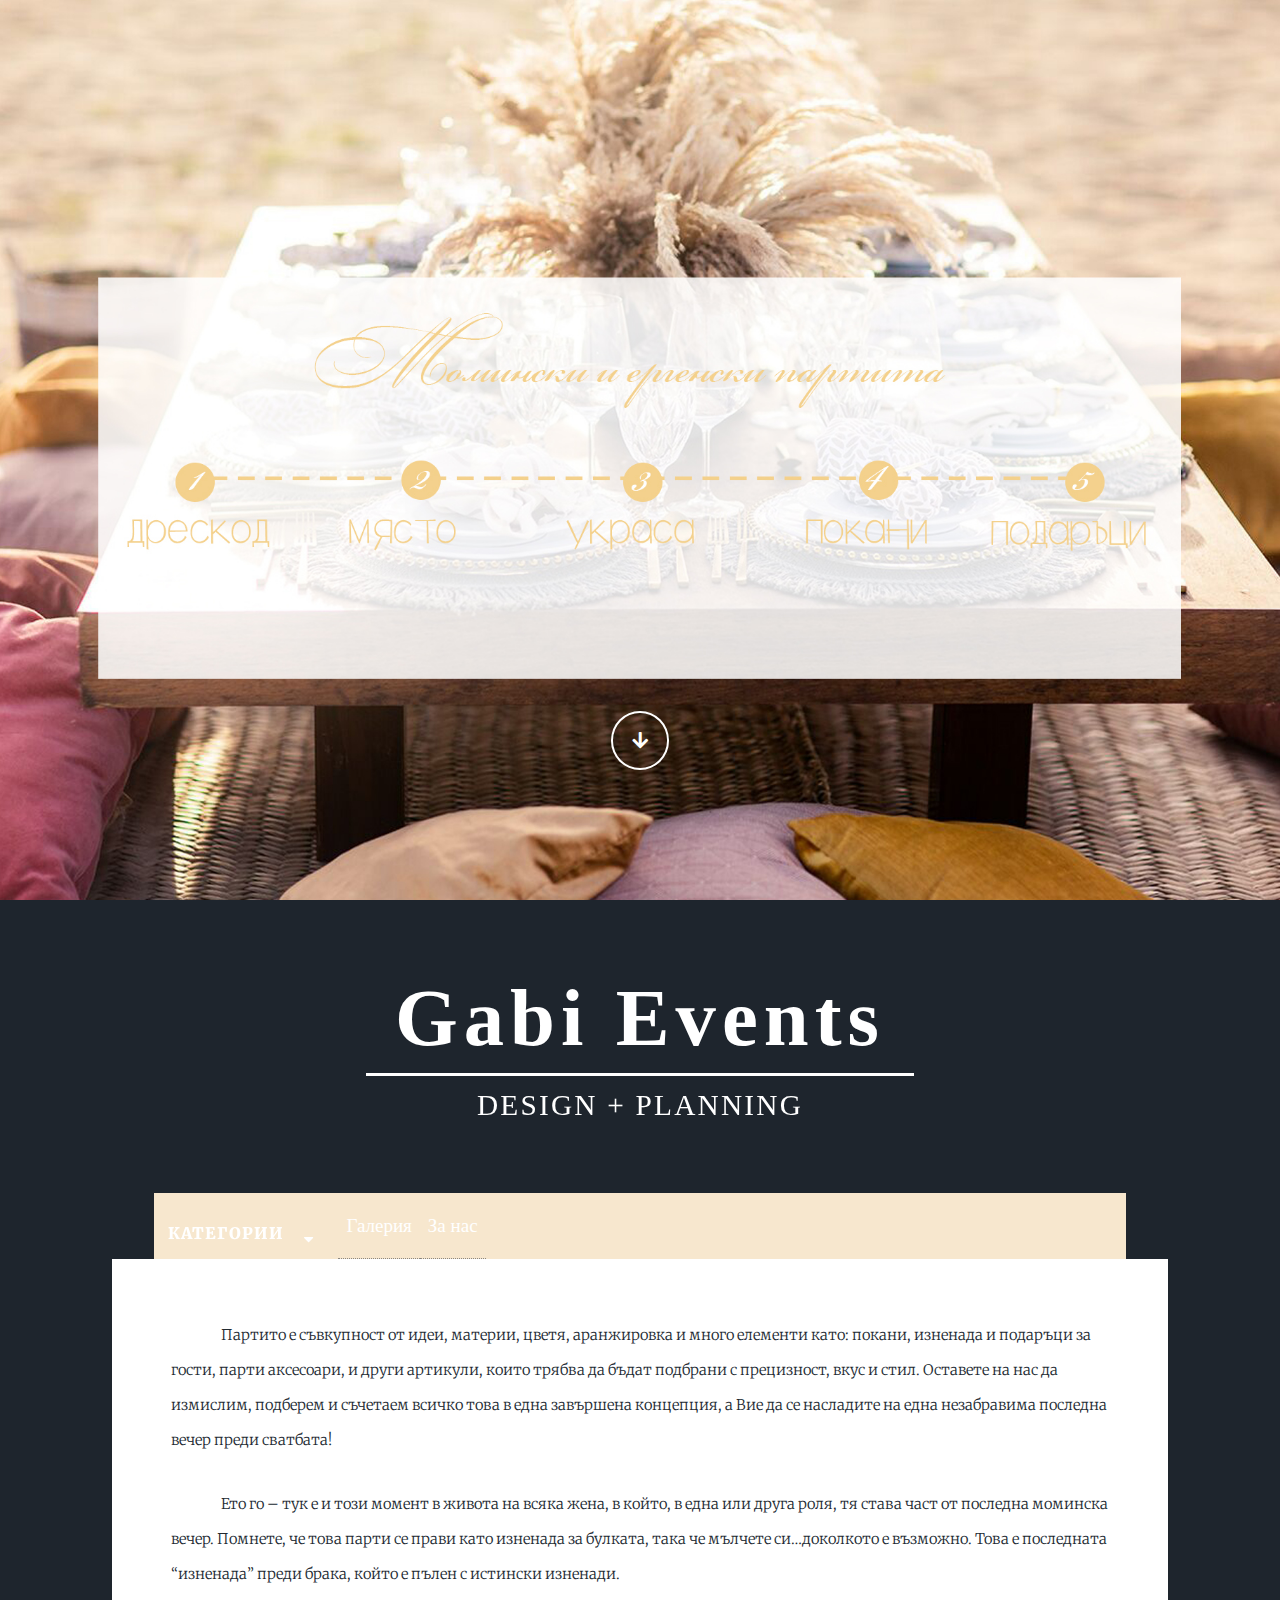
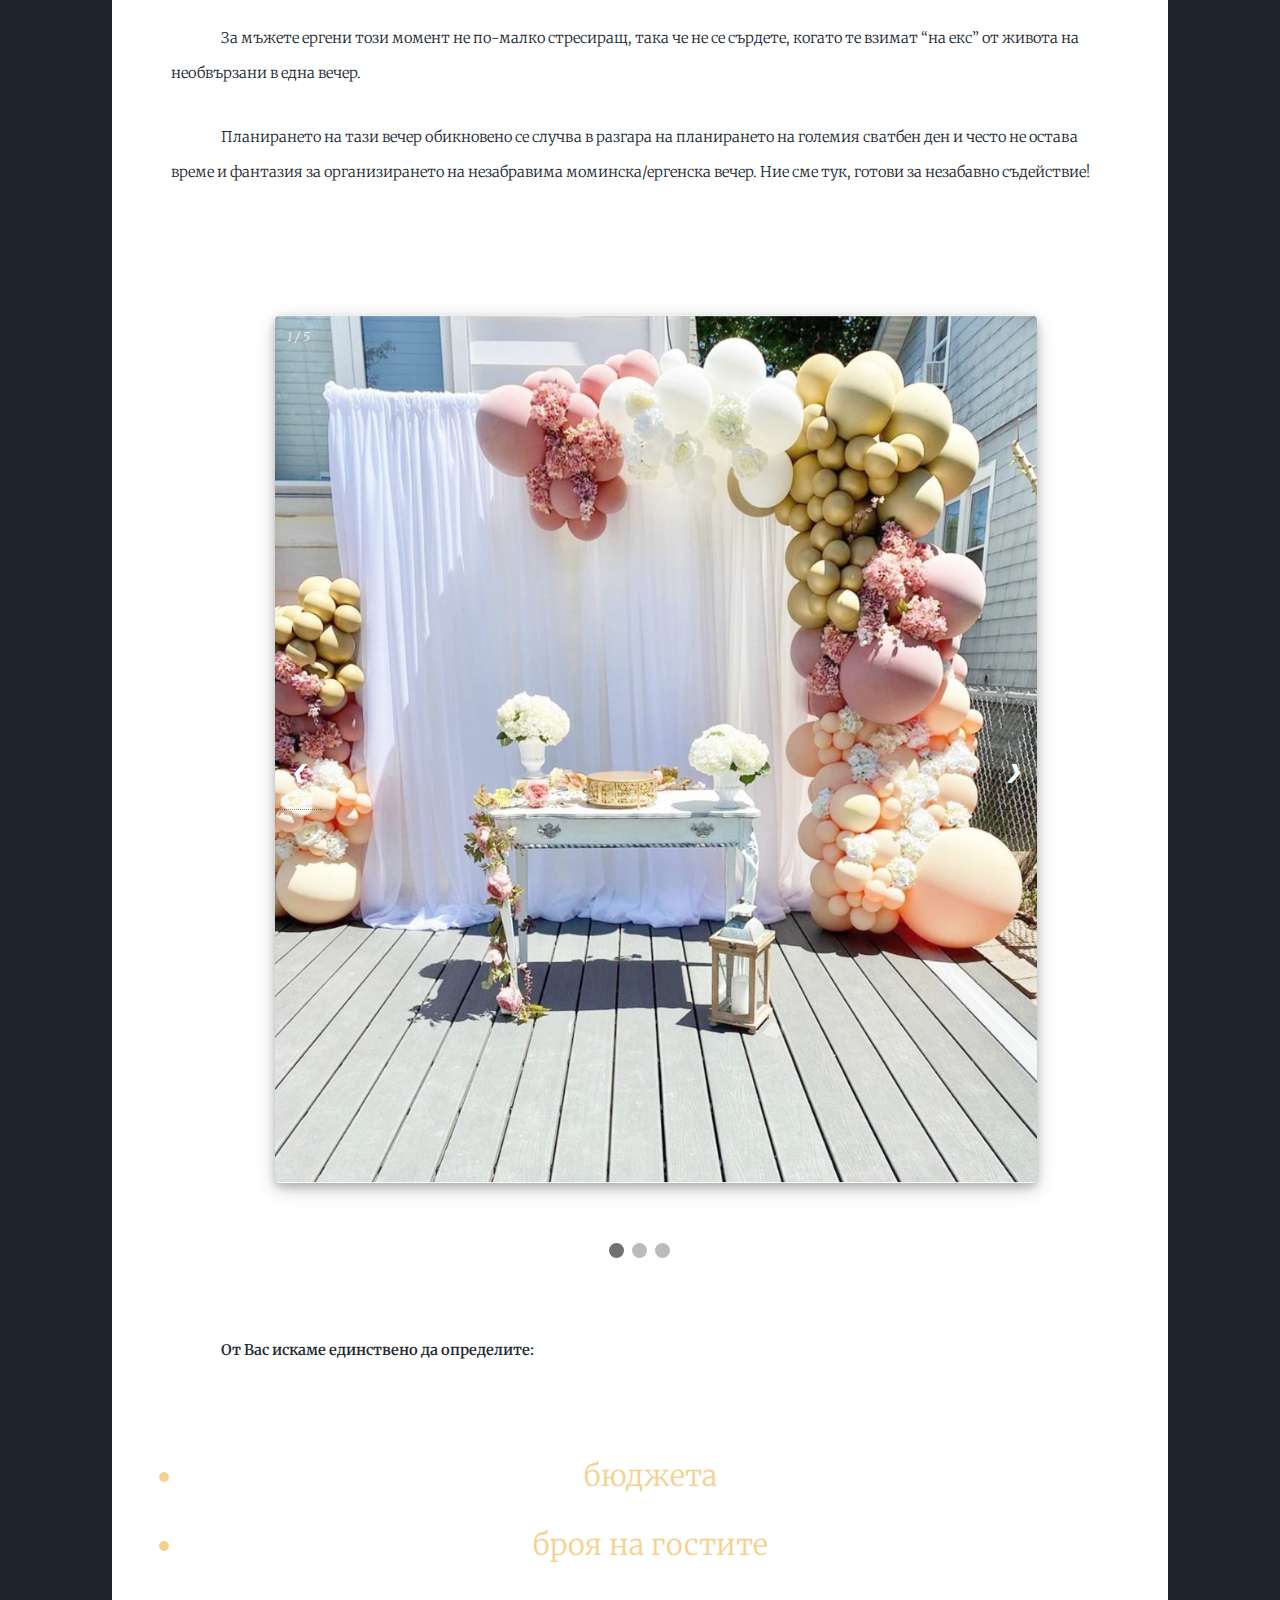
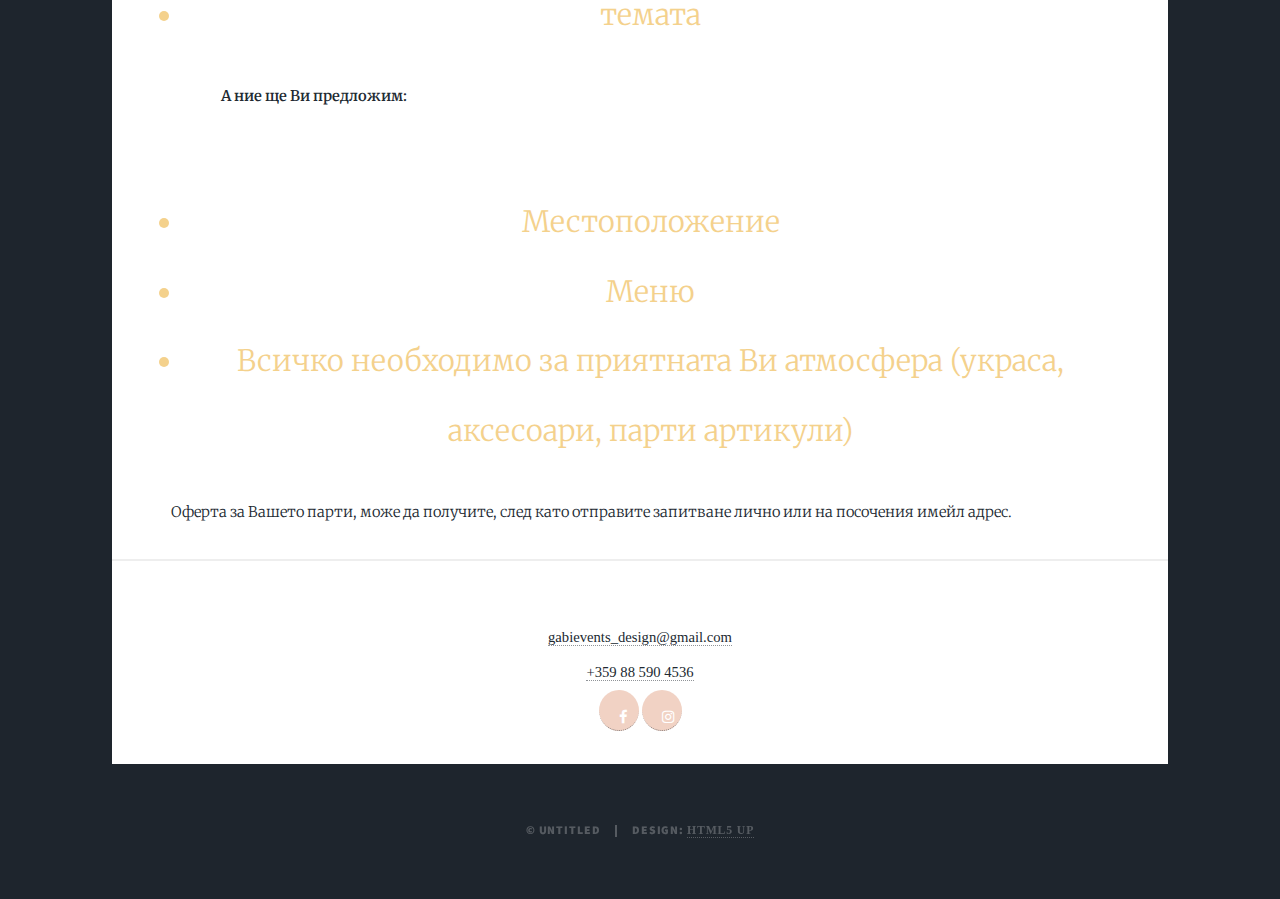
==== commit 690d9882: "slideshow" ====
--- a/bachelor-party.html
+++ b/bachelor-party.html
@@ -76,6 +76,44 @@
 								Планирането на тази вечер обикновено се случва в разгара на планирането на големия сватбен ден и често не остава време и фантазия за организирането на незабравима моминска/ергенска вечер. 
 								Ние сме тук, готови за незабавно съдействие!
 							</p>
+
+							<div id="main">
+
+								<article class="post featured">							
+									<!-- Slideshow container -->
+										<div class="slideshow-container">
+	
+										 <!-- Full-width images with number and caption text -->
+										   <div class="mySlides fade">
+											 <div class="numbertext">1 / 5</div>
+											 <img src="images/b1.jpg" style="width:100%">
+										   </div>
+	  
+										   <div class="mySlides fade">
+											 <div class="numbertext">2 / 5</div>
+											 <img src="images/b2.jpg" style="width:100%">	  
+										   </div>
+	  
+										   <div class="mySlides fade">
+											 <div class="numbertext">3 / 5</div>
+											 <img src="images/b3.jpg" style="width:100%">	  
+										   </div>
+
+											<!-- Next and previous buttons -->
+										   <a class="prev" onclick="plusSlides(-1)">&#10094;</a>
+										   <a class="next" onclick="plusSlides(1)">&#10095;</a>
+										</div>
+									 <br>
+	  
+										   <!-- The dots/circles -->
+										  <div style="text-align:center">
+										  <span class="dot" onclick="currentSlide(1)"></span>
+										  <span class="dot" onclick="currentSlide(2)"></span>
+										  <span class="dot" onclick="currentSlide(3)"></span>
+										  </br>
+									</div>
+								</article>
+                            </div>
 							<p><b>От Вас искаме единствено да определите:</b></p>
                             <ul>
 								<li>
@@ -139,6 +177,7 @@
 			<script src="assets/js/breakpoints.min.js"></script>
 			<script src="assets/js/util.js"></script>
 			<script src="assets/js/main.js"></script>
+			<script src="assets/js/slideshow.js"></script>
 
 	</body>
 </html>--- a/assets/css/main.css
+++ b/assets/css/main.css
@@ -4445,6 +4445,38 @@
 			#main > .post.featured {
 				text-align: center;
 			}
+			.container .post.featured{
+				font-family: "Merriweather", Georgia, serif;
+				font-style: italic;
+				font-size: 1.2rem;
+				text-align: center;
+			  }
+
+			  .container .text1{
+				text-align: center; 
+				font-size: 1rem;
+			  }
+
+			  .container .text2 {
+				 text-align: center;
+			  }
+
+			  .container .text3{
+				  text-align: center;
+			  }
+
+			  .container .text4{
+				  text-align: center;
+				  margin-top: 7rem ;
+				  font-weight: bold;
+			  }
+			  .container ul{
+				margin-top: 5rem ;
+				font-family: "Merriweather", Georgia, serif;
+				font-size: 2rem;
+				text-align: center;
+				color: #f4d18c;
+			  }
 
 			@media screen and (max-width: 1280px) {
 
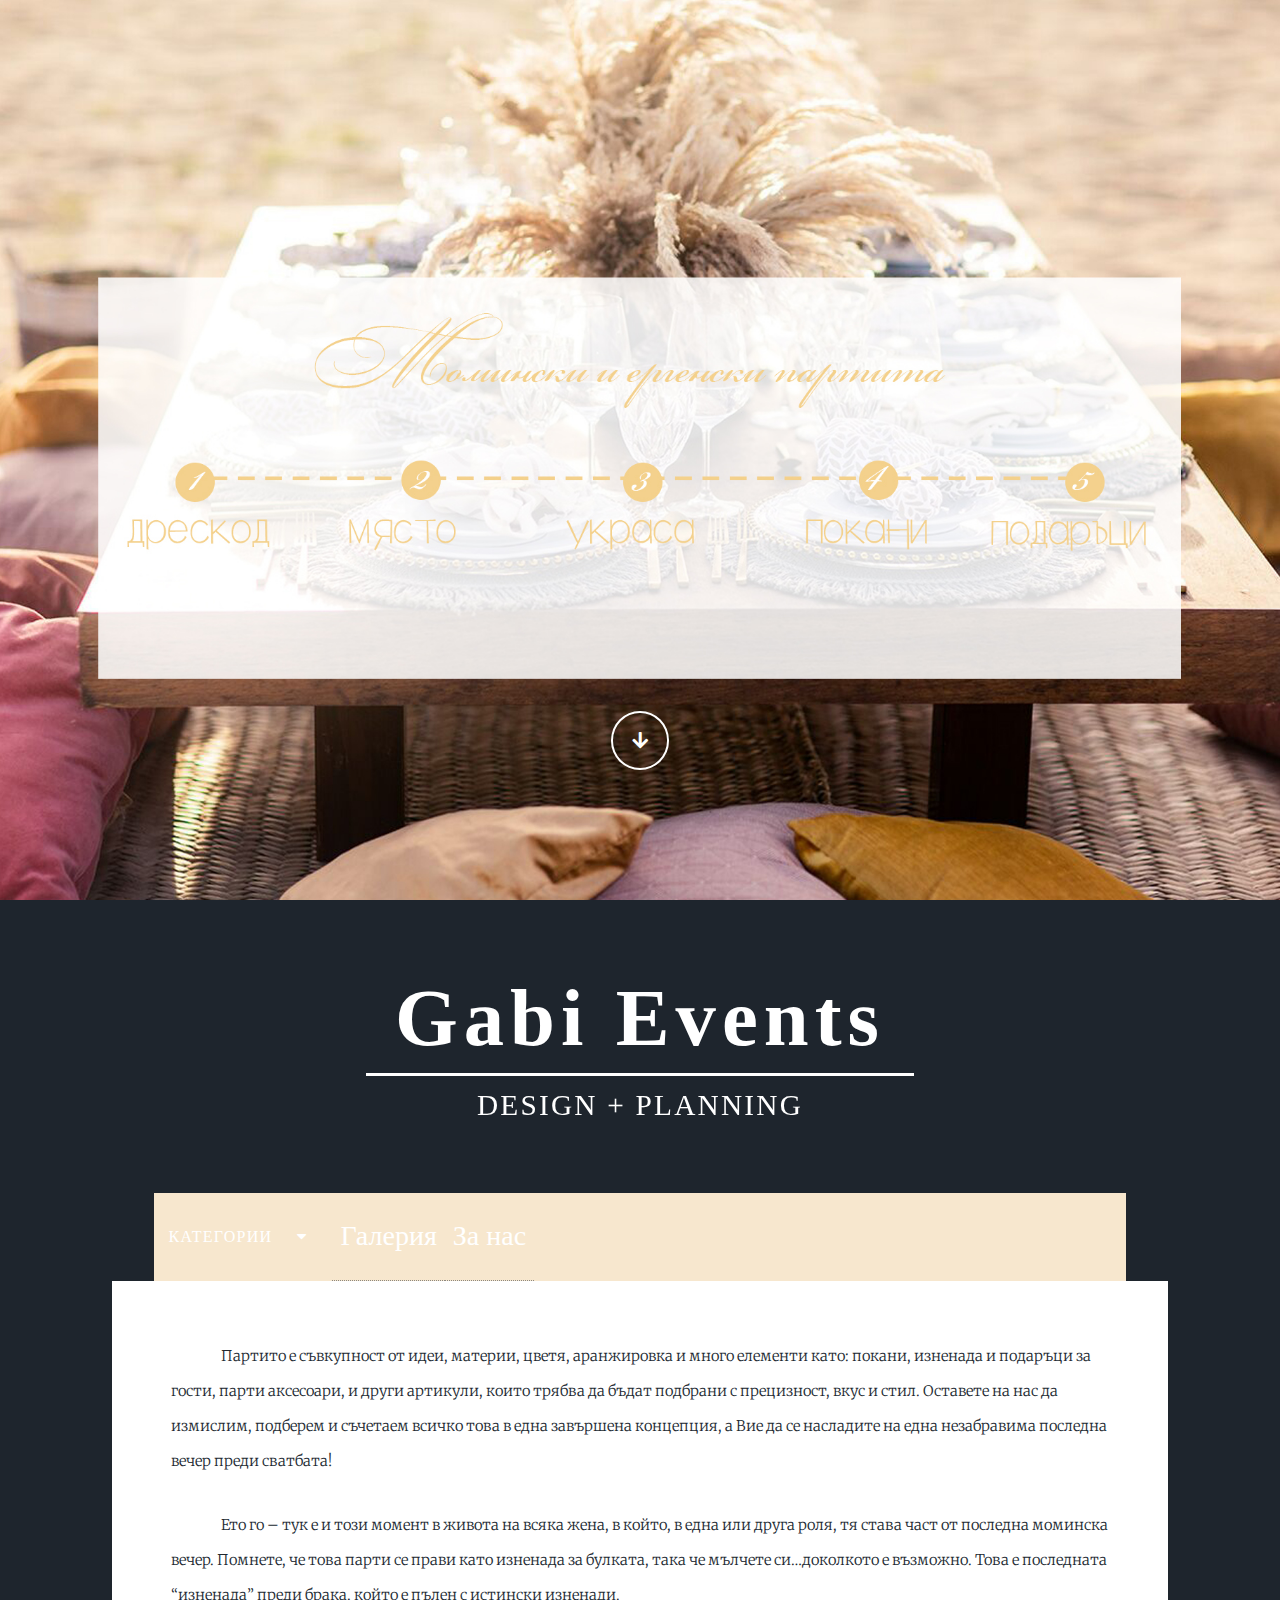
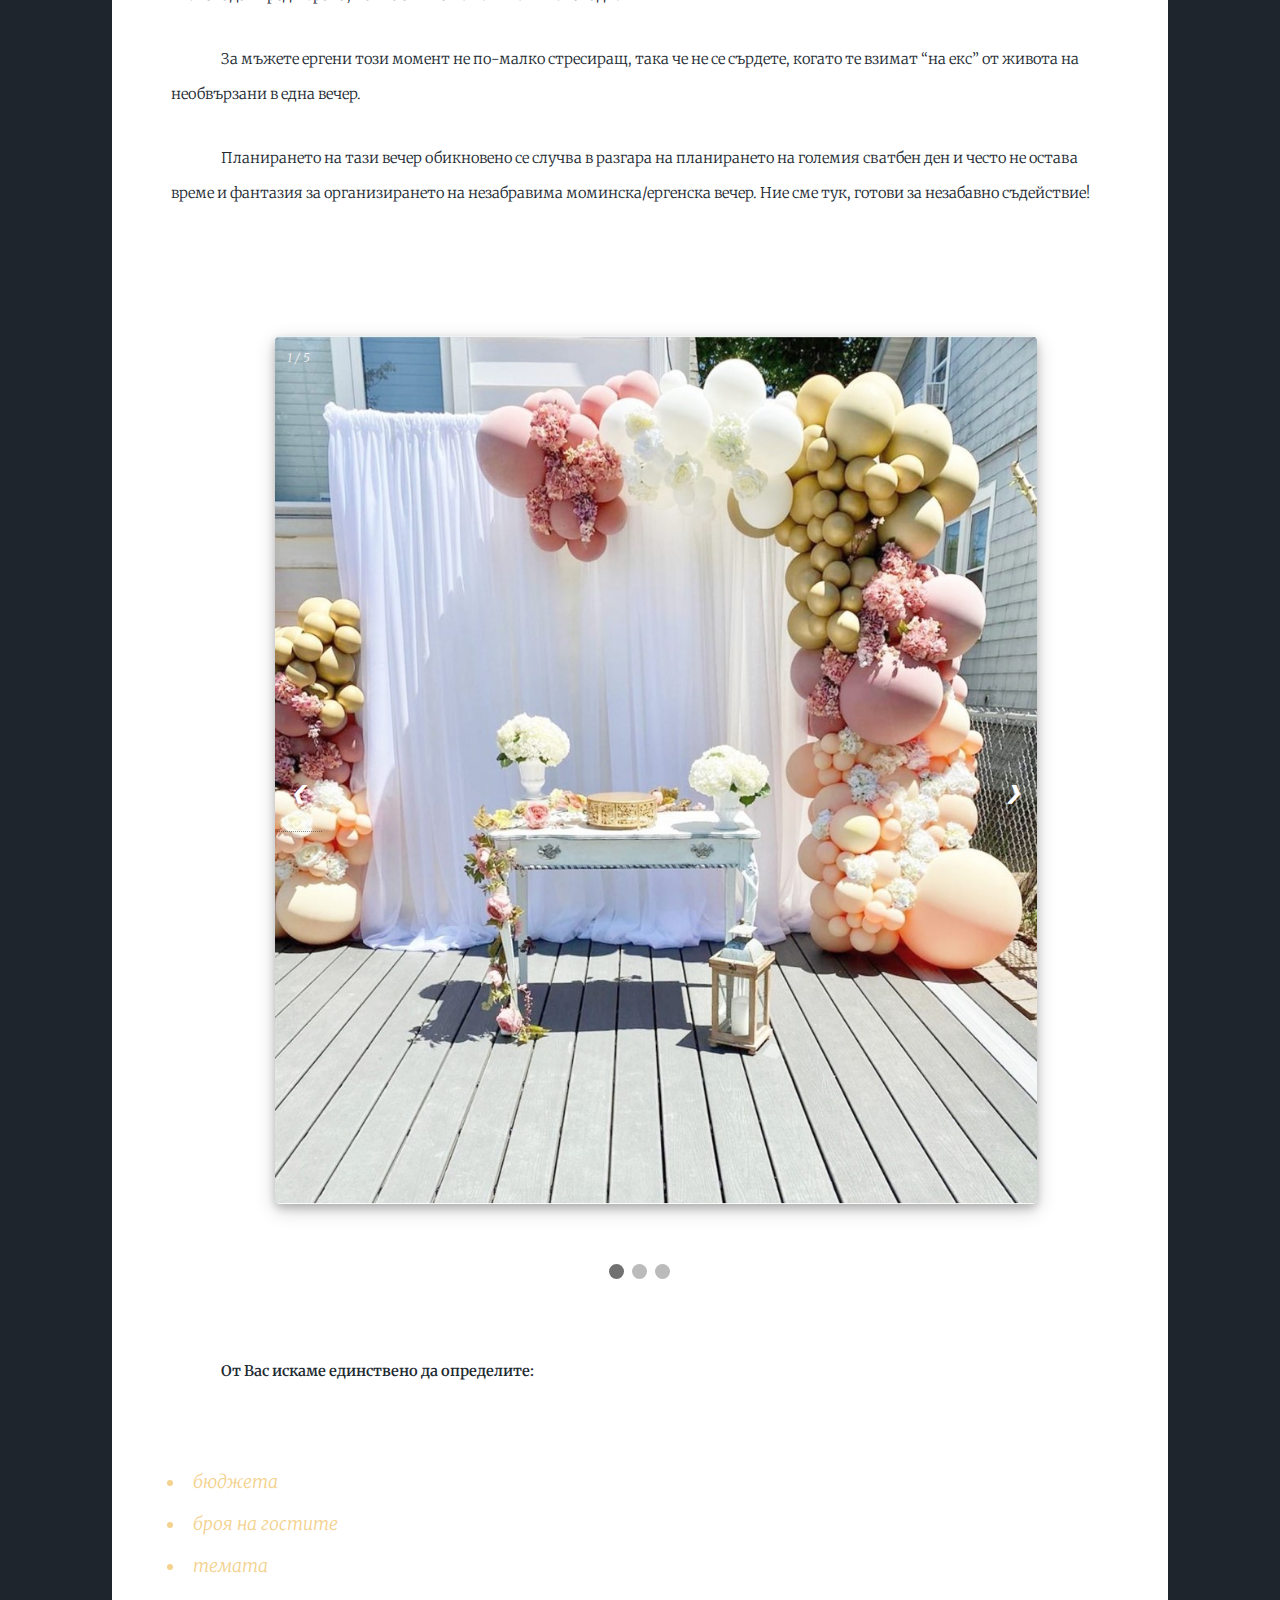
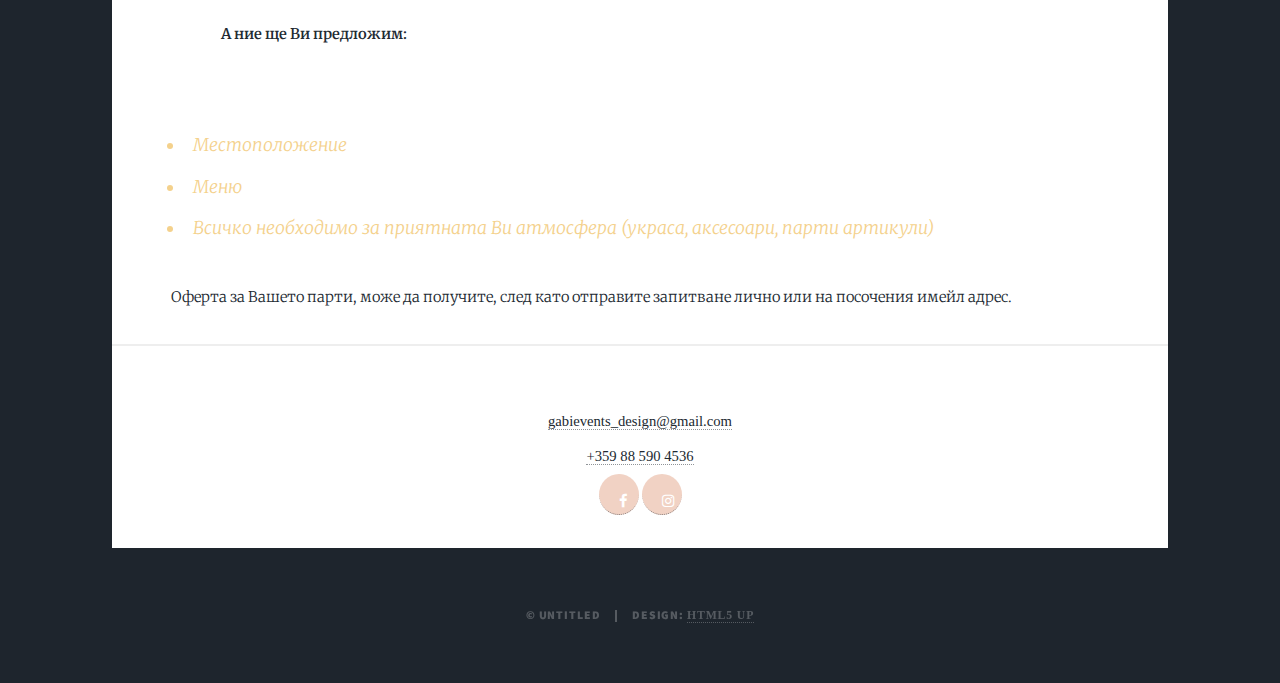
==== commit 822bb4d5: "design changes" ====
--- a/bachelor-party.html
+++ b/bachelor-party.html
@@ -116,25 +116,25 @@
                             </div>
 							<p><b>От Вас искаме единствено да определите:</b></p>
                             <ul>
-								<li>
+								<li class="post featured" style="text-align: left;">
 									 бюджета
 								</li>
-								<li>
+								<li class="post featured" style="text-align: left;">
 									броя на гостите
 								</li>
-								<li>
+								<li class="post featured" style="text-align: left;">
 									темата
 								</li>
 							</ul>
                             <p><b>А ние ще Ви предложим:</b></p>
 							<ul>
-								<li>
+								<li class="post featured" style="text-align: left;">
 									 Местоположение
 								</li>
-								<li>
+								<li class="post featured" style="text-align: left;">
 									Меню
 								</li>
-								<li>
+								<li class="post featured" style="text-align: left;">
 									Всичко необходимо за приятната Ви атмосфера (украса, аксесоари, парти артикули)
 								</li>
 							</ul>
--- a/assets/css/main.css
+++ b/assets/css/main.css
@@ -2222,33 +2222,7 @@
 		
 	}
 	
-	.button2 {
-		-moz-appearance: none;
-		-webkit-appearance: none;
-		-ms-appearance: none;
-		appearance: none;
-		-moz-transition: background-color 0.2s ease-in-out, box-shadow 0.2s ease-in-out, color 0.2s ease-in-out;
-		-webkit-transition: background-color 0.2s ease-in-out, box-shadow 0.2s ease-in-out, color 0.2s ease-in-out;
-		-ms-transition: background-color 0.2s ease-in-out, box-shadow 0.2s ease-in-out, color 0.2s ease-in-out;
-		transition: background-color 0.2s ease-in-out, box-shadow 0.2s ease-in-out, color 0.2s ease-in-out;
-		border: 0;
-		border-radius: 0;
-		cursor: pointer;
-		display: inline-block;
-		font-family: "Source Sans Pro", Helvetica, sans-serif;
-		font-size: 0.8rem;
-		font-weight: 900;
-		letter-spacing: 0.075em;
-		height: 3rem;
-		line-height: 3rem;
-		margin-top: 2.2rem;
-		padding: 0 2rem;
-		text-align: center;
-		text-decoration: none;
-		text-transform: uppercase;
-		white-space: nowrap;
-		
-	}
+	
 
 		input[type="submit"].icon:before,
 		input[type="reset"].icon:before,
@@ -2383,11 +2357,6 @@
 		color: #212931 !important;
 	}
 
-	.button2 {
-		background-color: transparent;
-		box-shadow: inset 0 0 0 2px #212931;
-		color: #212931 !important;
-	}
 
 		input[type="submit"]:hover,
 		input[type="reset"]:hover,
@@ -2403,10 +2372,7 @@
 			color: #f4d18c !important;
 		}
 
-		.button2:hover {
-			box-shadow: inset 0 0 0 2px #f4d18c;
-			color: #f4d18c !important;
-		}
+
 
 		input[type="submit"].primary,
 		input[type="reset"].primary,
@@ -3758,6 +3724,7 @@
 		z-index: 1;
 		min-height: 100vh;
 	}
+	
 	#introChr {
 		background-image: url("../../images/christening-banner.jpg");
 		background-position: center;
@@ -4058,14 +4025,11 @@
 		}
 /* Nav */
 
-
 /* Style The Dropdown Button */
 
-
-  #nav ul.divided li {
+#nav ul.divided li {
     border-top-color: #ffffff;
 }
-
 
 #nav input, #nav select, #nav textarea {
     color: #ffffff;
@@ -4074,7 +4038,7 @@
 #nav a {
     color: #ffffff;
     border-bottom-color: rgba(255, 255, 255, 0.5);
-	margin-left: 20rem;
+    margin-left: 20rem;
 }
 
     #nav a:hover {
@@ -4106,72 +4070,74 @@
 /* --------nav bar------------ */
 
 .navbar {
-	overflow: hidden;
-	background-color: #f7e7ce;
-	color:#f4d18c;
-	width: 76%;
-	margin: auto;
+    overflow: hidden;
+    background-color: #f7e7ce;
+    color:#f4d18c;
+    width: 76%;
+    margin: auto;
   }
   
   .navbar a {
-	float: left;
-	font-size: 19px;
-	color: white;
-	text-align: center;
-	padding: 10px 8px;
-	text-decoration: none;
+    float: left;
+    font-size: 28px;
+    color: white;
+    text-align: center;
+    padding: 10px 8px;
+    text-decoration: none;
+    font-family: 'Droid Serif', Georgia, Times, serif;
   }
   
   .dropdown {
-	float: left;
-	overflow: hidden;
+    float: left;
+    overflow: hidden;
   }
   
-  .dropdown .dropbtn {
-	font-size: 16px;  
-	border: none;
-	outline: none;
-	color: white;
-	padding: 18px 14px;
-	background-color: inherit;
-	font-family: inherit;
-	margin: 0;
+    .dropbtn {
+    font-size: 16px;  
+    border: none;
+    outline: none;
+    box-shadow: none;
+    color: white;
+    font-weight: normal;
+    padding: 15px 15px;
+    font-family: 'Droid Serif', Georgia, Times, serif;
+    margin: 0;
   }
   
   .navbar a:hover, .dropdown:hover .dropbtn {
-	background-color: #f1f1f1;
+    background-color: transparent;
   }
   
   .dropdown-content a {
-	float: none;
-	color: black;
-	
-	text-decoration: none;
-	display: block;
-	text-align: left;
+    float: none;
+    color: black;
+    text-decoration: none;
+    display: block;
+    text-align: left;
   }
   
   .dropdown-content a:hover {
-	background-color: #ddd;
+    background-color: #ffffff;
 
   }
   
   .dropdown:hover .dropdown-content {
-	display: block;
+    display: block;
   }
 
+  
 /* -------------------- */
 
-.dropbtn {
+/*.dropbtn {
     font-family: 'Droid Serif', Georgia, Times, serif;
     border: none;
     outline: none;
     box-shadow: none;
     cursor: pointer;
-	margin-top: 4rem;
-	top: 0;
-	margin-left: 12rem;
-	left: 0;
+    margin-top: 4rem;
+    top: 0;
+    margin-left: 12rem;
+    left: 0;
     height: 4rem;
     max-width: 83rem;
     z-index: 3;
@@ -4196,14 +4162,14 @@
     -webkit-flex-shrink: 1;
     -ms-flex-shrink: 1;
     flex-shrink: 1;
-  }
+  } */
  
   /* Dropdown Content (Hidden by Default) */
 .dropdown-content {
     display: none;
     position: absolute;
     background-color: rgba(255, 255, 255, 0.175);
-    min-width: 150px;
+    min-width: 100px;
     z-index: 5;
   }
   
@@ -4221,26 +4187,26 @@
   /* Change color of dropdown links on hover */
  .dropdown-content a:hover {
      background-color: #f1f1f1;
-	 color:#f4d18c;
+     color:#f4d18c;
      border-bottom-color: transparent;
 }
   
   /* Show the dropdown menu on hover */
   .dropdown:hover .dropdown-content {
     display: block;
-	 color:#f4d18c;
-	
+     color:#f4d18c;
+    
   }
   
   /* Change the background color of the dropdown button when the dropdown content is shown */
   .dropdown:hover .dropbtn {
-    background: #ffffff;
+    background: transparent;
     color:  #f4d18c;
     box-shadow: none;
   }
 
   .dropbtn .active{
-	  color: #f4d18c;
+      color: #f4d18c;
   }
 
 #nav ul.links {
@@ -4279,12 +4245,12 @@
             font-size: 1.3rem;
             outline: none;
             padding: 0 2rem;
-			font-family: 'Droid Serif', Georgia, Times, serif;
+            font-family: 'Droid Serif', Georgia, Times, serif;
         }
 
             #nav ul.links li a:hover {
                 color: #f4d18c !important;
-				background-color: #ffffff;
+                background-color: #ffffff;
             }
 
         #nav ul.links li.active {
@@ -4348,7 +4314,6 @@
         margin-left: -5.7rem;
     }
 
-
         #nav ul.links li a {
             -moz-transition: background-color 0.2s ease-in-out, color 0.2s ease-in-out;
             -webkit-transition: background-color 0.2s ease-in-out, color 0.2s ease-in-out;
@@ -4402,6 +4367,7 @@
 
 
 
+
 /* Main */
 
 	#main {
@@ -4477,6 +4443,44 @@
 				text-align: center;
 				color: #f4d18c;
 			  }
+
+
+			  .container .kat{
+                margin-top: 5rem ;
+                font-family: "Merriweather", Georgia, serif;
+                font-size: 1.3rem;
+                text-align: left;
+                color: #f4d18c;
+              }
+
+              .container .bday1{
+                font-family: "Merriweather", Georgia, serif;
+                font-style: italic;
+                font-size: 1.3rem;
+                text-align: center;
+                color: #f4d18c;
+                margin-top: 1.3rem;
+              }
+
+              .container .bday2 {
+                text-align: center;
+                font-size: 1.5rem;
+                font-family: 'Verdana', serif;
+                font-weight: 500;
+                margin-top: 4rem;
+              }
+
+              .container .bday3{
+                  text-align: center;
+                  font-size: 1.1rem;
+              }
+
+              .container .bday4{
+                font-size: 1.3rem;
+                margin-top: 1.3rem;
+                font-family: 'Verdana', serif;
+                font-weight: 550;
+            }
 
 			@media screen and (max-width: 1280px) {
 
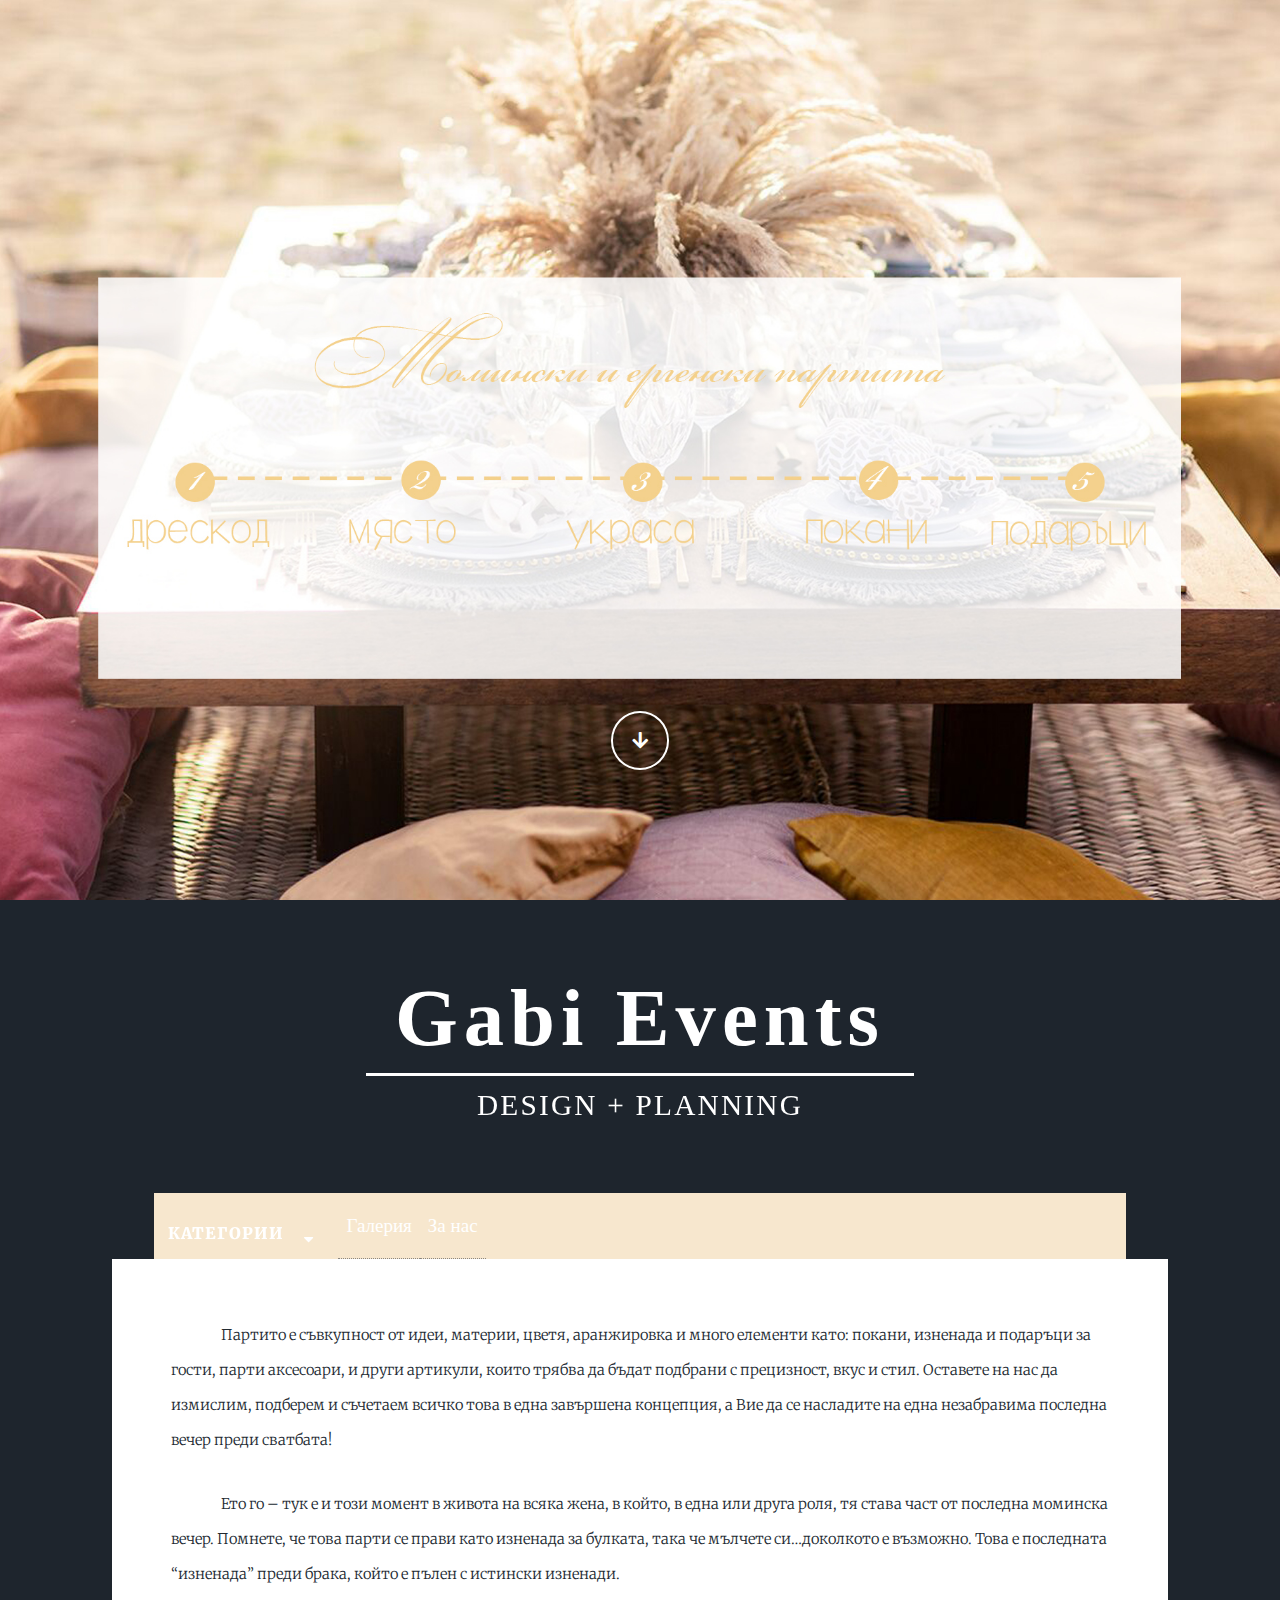
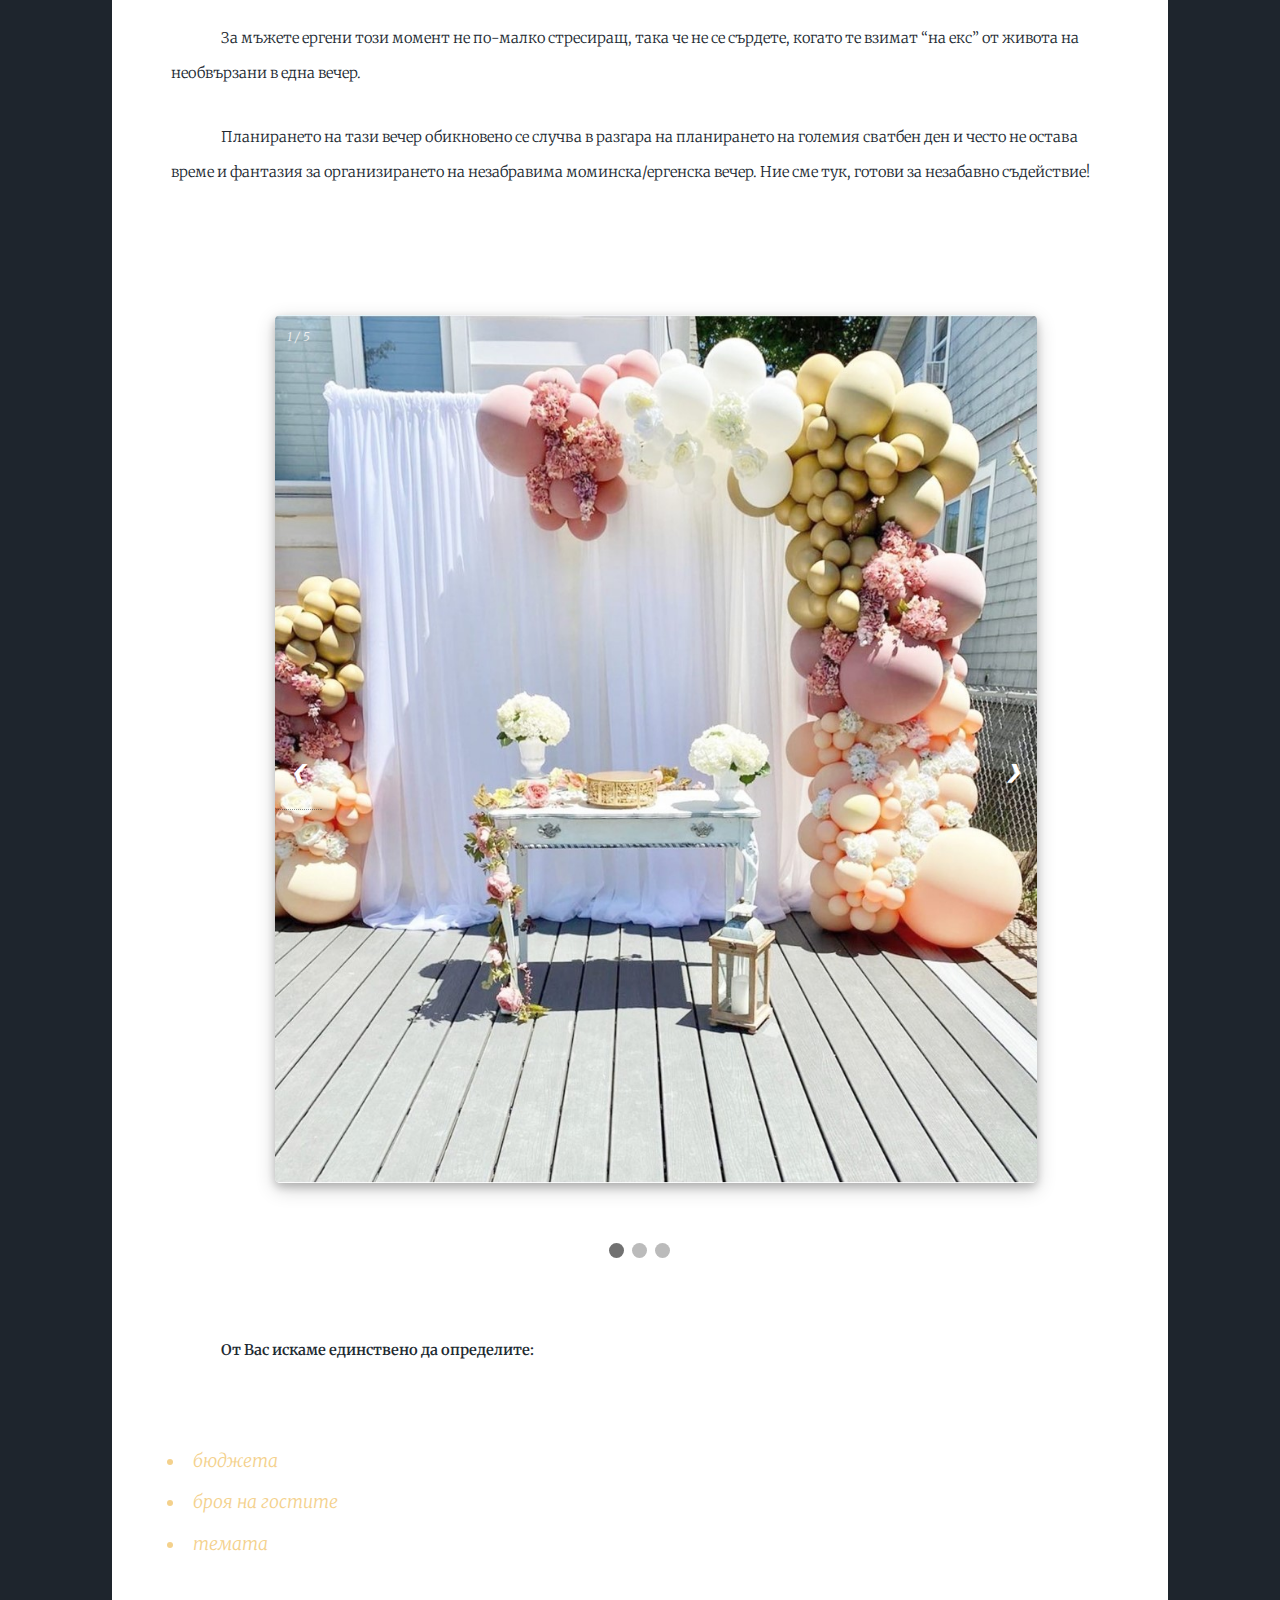
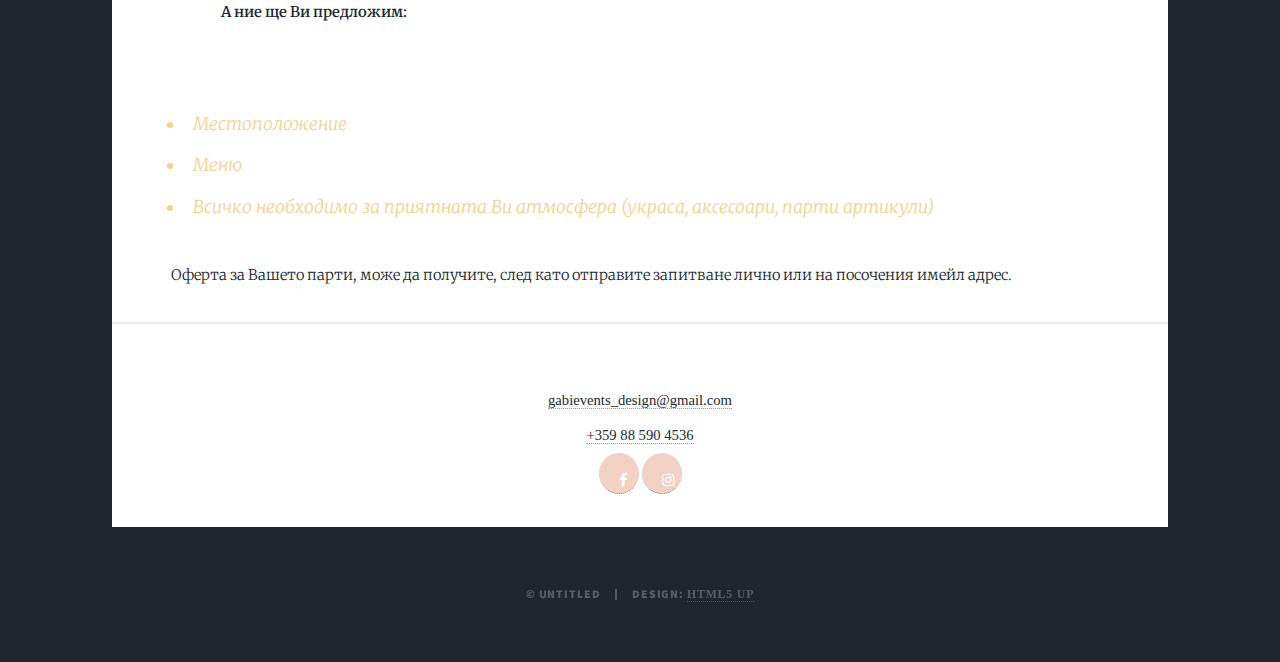
==== commit 9d0a821d: "changes" ====
--- a/bachelor-party.html
+++ b/bachelor-party.html
@@ -116,7 +116,7 @@
                             </div>
 							<p><b>От Вас искаме единствено да определите:</b></p>
                             <ul>
-								<li class="post featured" style="text-align: left;">
+								<li class="post featured" style="text-align: left; margin-top: 1px;">
 									 бюджета
 								</li>
 								<li class="post featured" style="text-align: left;">
--- a/assets/css/main.css
+++ b/assets/css/main.css
@@ -2222,7 +2222,7 @@
 		
 	}
 	
-	
+
 
 		input[type="submit"].icon:before,
 		input[type="reset"].icon:before,
@@ -2357,6 +2357,11 @@
 		color: #212931 !important;
 	}
 
+	.button2 {
+		background-color: transparent;
+		box-shadow: inset 0 0 0 2px #212931;
+		color: #212931 !important;
+	}
 
 		input[type="submit"]:hover,
 		input[type="reset"]:hover,
@@ -2372,7 +2377,10 @@
 			color: #f4d18c !important;
 		}
 
-
+		.button2:hover {
+			box-shadow: inset 0 0 0 2px #f4d18c;
+			color: #f4d18c !important;
+		}
 
 		input[type="submit"].primary,
 		input[type="reset"].primary,
@@ -3724,7 +3732,6 @@
 		z-index: 1;
 		min-height: 100vh;
 	}
-	
 	#introChr {
 		background-image: url("../../images/christening-banner.jpg");
 		background-position: center;
@@ -4025,11 +4032,14 @@
 		}
 /* Nav */
 
+
 /* Style The Dropdown Button */
 
-#nav ul.divided li {
+
+  #nav ul.divided li {
     border-top-color: #ffffff;
 }
+
 
 #nav input, #nav select, #nav textarea {
     color: #ffffff;
@@ -4038,7 +4048,7 @@
 #nav a {
     color: #ffffff;
     border-bottom-color: rgba(255, 255, 255, 0.5);
-    margin-left: 20rem;
+	margin-left: 20rem;
 }
 
     #nav a:hover {
@@ -4070,74 +4080,72 @@
 /* --------nav bar------------ */
 
 .navbar {
-    overflow: hidden;
-    background-color: #f7e7ce;
-    color:#f4d18c;
-    width: 76%;
-    margin: auto;
+	overflow: hidden;
+	background-color: #f7e7ce;
+	color:#f4d18c;
+	width: 76%;
+	margin: auto;
   }
   
   .navbar a {
-    float: left;
-    font-size: 28px;
-    color: white;
-    text-align: center;
-    padding: 10px 8px;
-    text-decoration: none;
-    font-family: 'Droid Serif', Georgia, Times, serif;
+	float: left;
+	font-size: 19px;
+	color: white;
+	text-align: center;
+	padding: 10px 8px;
+	text-decoration: none;
   }
   
   .dropdown {
-    float: left;
-    overflow: hidden;
+	float: left;
+	overflow: hidden;
   }
   
-    .dropbtn {
-    font-size: 16px;  
-    border: none;
-    outline: none;
-    box-shadow: none;
-    color: white;
-    font-weight: normal;
-    padding: 15px 15px;
-    font-family: 'Droid Serif', Georgia, Times, serif;
-    margin: 0;
+  .dropdown .dropbtn {
+	font-size: 16px;  
+	border: none;
+	outline: none;
+	color: white;
+	padding: 18px 14px;
+	background-color: inherit;
+	font-family: inherit;
+	margin: 0;
   }
   
   .navbar a:hover, .dropdown:hover .dropbtn {
-    background-color: transparent;
+	background-color: #f1f1f1;
   }
   
   .dropdown-content a {
-    float: none;
-    color: black;
-    text-decoration: none;
-    display: block;
-    text-align: left;
+	float: none;
+	color: black;
+	
+	text-decoration: none;
+	display: block;
+	text-align: left;
   }
   
   .dropdown-content a:hover {
-    background-color: #ffffff;
+	background-color: #ddd;
 
   }
   
   .dropdown:hover .dropdown-content {
-    display: block;
+	display: block;
   }
 
-  
 /* -------------------- */
 
-/*.dropbtn {
+.dropbtn {
     font-family: 'Droid Serif', Georgia, Times, serif;
     border: none;
     outline: none;
     box-shadow: none;
     cursor: pointer;
-    margin-top: 4rem;
-    top: 0;
-    margin-left: 12rem;
-    left: 0;
+	margin-top: 4rem;
+	top: 0;
+	margin-left: 12rem;
+	left: 0;
     height: 4rem;
     max-width: 83rem;
     z-index: 3;
@@ -4162,14 +4170,14 @@
     -webkit-flex-shrink: 1;
     -ms-flex-shrink: 1;
     flex-shrink: 1;
-  } */
+  }
  
   /* Dropdown Content (Hidden by Default) */
 .dropdown-content {
     display: none;
     position: absolute;
     background-color: rgba(255, 255, 255, 0.175);
-    min-width: 100px;
+    min-width: 150px;
     z-index: 5;
   }
   
@@ -4187,26 +4195,26 @@
   /* Change color of dropdown links on hover */
  .dropdown-content a:hover {
      background-color: #f1f1f1;
-     color:#f4d18c;
+	 color:#f4d18c;
      border-bottom-color: transparent;
 }
   
   /* Show the dropdown menu on hover */
   .dropdown:hover .dropdown-content {
     display: block;
-     color:#f4d18c;
-    
+	 color:#f4d18c;
+	
   }
   
   /* Change the background color of the dropdown button when the dropdown content is shown */
   .dropdown:hover .dropbtn {
-    background: transparent;
+    background: #ffffff;
     color:  #f4d18c;
     box-shadow: none;
   }
 
   .dropbtn .active{
-      color: #f4d18c;
+	  color: #f4d18c;
   }
 
 #nav ul.links {
@@ -4245,12 +4253,12 @@
             font-size: 1.3rem;
             outline: none;
             padding: 0 2rem;
-            font-family: 'Droid Serif', Georgia, Times, serif;
+			font-family: 'Droid Serif', Georgia, Times, serif;
         }
 
             #nav ul.links li a:hover {
                 color: #f4d18c !important;
-                background-color: #ffffff;
+				background-color: #ffffff;
             }
 
         #nav ul.links li.active {
@@ -4314,6 +4322,7 @@
         margin-left: -5.7rem;
     }
 
+
         #nav ul.links li a {
             -moz-transition: background-color 0.2s ease-in-out, color 0.2s ease-in-out;
             -webkit-transition: background-color 0.2s ease-in-out, color 0.2s ease-in-out;
@@ -4367,7 +4376,6 @@
 
 
 
-
 /* Main */
 
 	#main {
@@ -4446,9 +4454,9 @@
 
 
 			  .container .kat{
-                margin-top: 5rem ;
+                margin-top: 3rem ;
                 font-family: "Merriweather", Georgia, serif;
-                font-size: 1.3rem;
+                font-size: 1.1rem;
                 text-align: left;
                 color: #f4d18c;
               }
@@ -4456,7 +4464,7 @@
               .container .bday1{
                 font-family: "Merriweather", Georgia, serif;
                 font-style: italic;
-                font-size: 1.3rem;
+                font-size: 1.1rem;
                 text-align: center;
                 color: #f4d18c;
                 margin-top: 1.3rem;
@@ -4464,7 +4472,7 @@
 
               .container .bday2 {
                 text-align: center;
-                font-size: 1.5rem;
+                font-size: 1.3rem;
                 font-family: 'Verdana', serif;
                 font-weight: 500;
                 margin-top: 4rem;
@@ -4480,6 +4488,39 @@
                 margin-top: 1.3rem;
                 font-family: 'Verdana', serif;
                 font-weight: 550;
+            }
+
+
+			.container .prom1{
+                font-family: "Merriweather", Georgia, serif;
+                font-size: 1.2rem;
+                text-align: center;
+                margin-top: 1.3rem;
+            }
+
+            .container .prom2{
+                font-family: "Merriweather", Georgia, serif;
+                font-size: 1.8rem;
+                text-align: center;
+                color: #f4d18c;
+                margin-top: 3.5rem;
+            }
+
+            .container .prom3{
+                font-family: "Merriweather", Georgia, serif;
+                font-size: 1.1rem;
+                color: #000000;
+                text-align: left;
+                margin-top: 1rem;
+            }
+
+            .container .prom5{
+                font-family: "Merriweather", Georgia, serif;
+                font-size: 1.1rem;
+                color: #000000;
+                text-align: center;
+                font-weight: bold;
+                margin-top: 1rem;
             }
 
 			@media screen and (max-width: 1280px) {
@@ -5612,4 +5653,43 @@
 	border-radius: 5px;
 	box-shadow: 0 4px 8px 0 rgba(0, 0, 0, 0.2), 0 6px 20px 0 rgba(0, 0, 0, 0.19);
   }
+  .container .post.featured{
+	font-family: "Merriweather", Georgia, serif;
+	font-style: italic;
+	font-size: 1.2rem;
+	text-align: center;
+  }
+
+  .container .text1{
+	text-align: center; 
+	font-size: 1rem;
+  }
+
+  .container .text2 {
+	 text-align: center;
+  }
+
+  .container .text3{
+	  text-align: center;
+  }
+
+  .container .text4{
+	  text-align: center;
+	  margin-top: 7rem ;
+	  font-weight: bold;
+  }
+  .container ul{
+	margin-top: 5rem ;
+	font-family: "Merriweather", Georgia, serif;
+	font-size: 2rem;
+	text-align: center;
+	color: #f4d18c;
+  }
+ .babyPartiesConatiner ul{
+	margin-top: 5rem ;
+	font-family: "Merriweather", Georgia, serif;
+	font-size: 1rem;
+	text-align: center;
+	color: #f4d18c;
+  }
  
